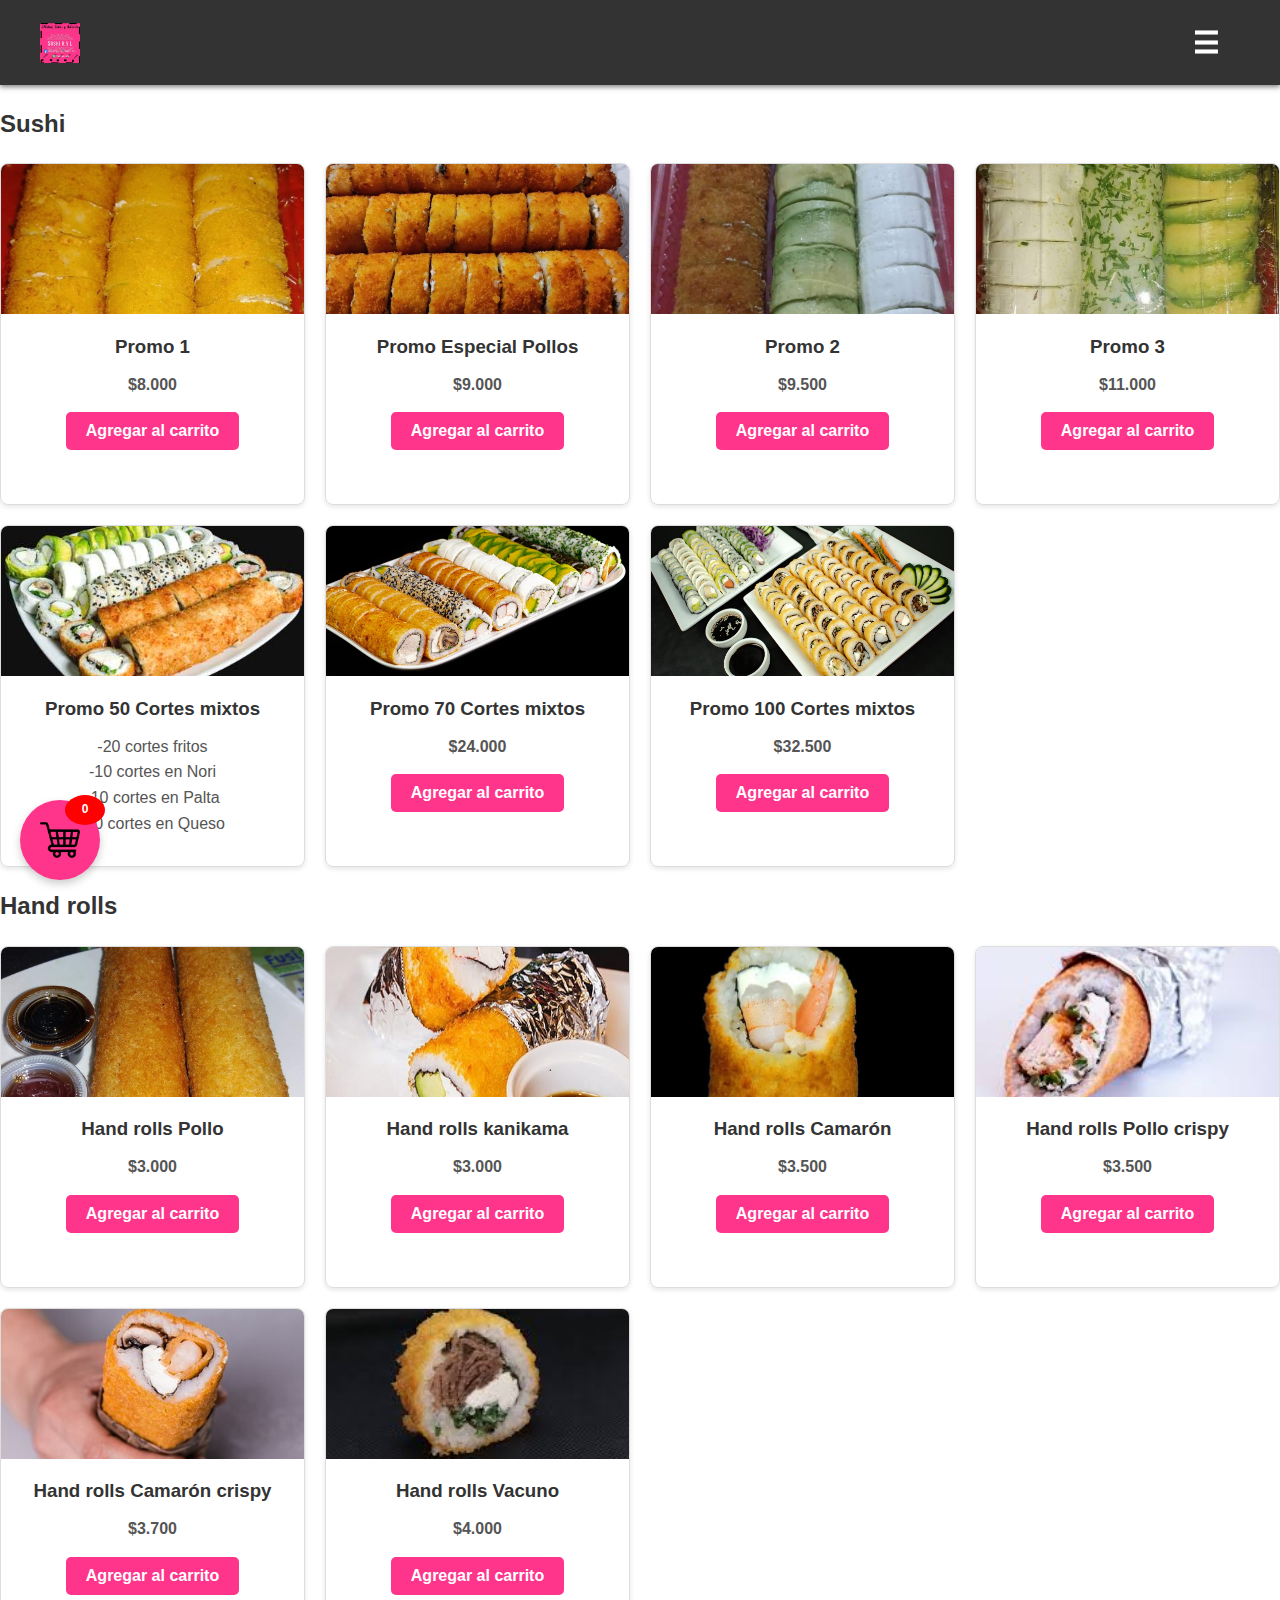
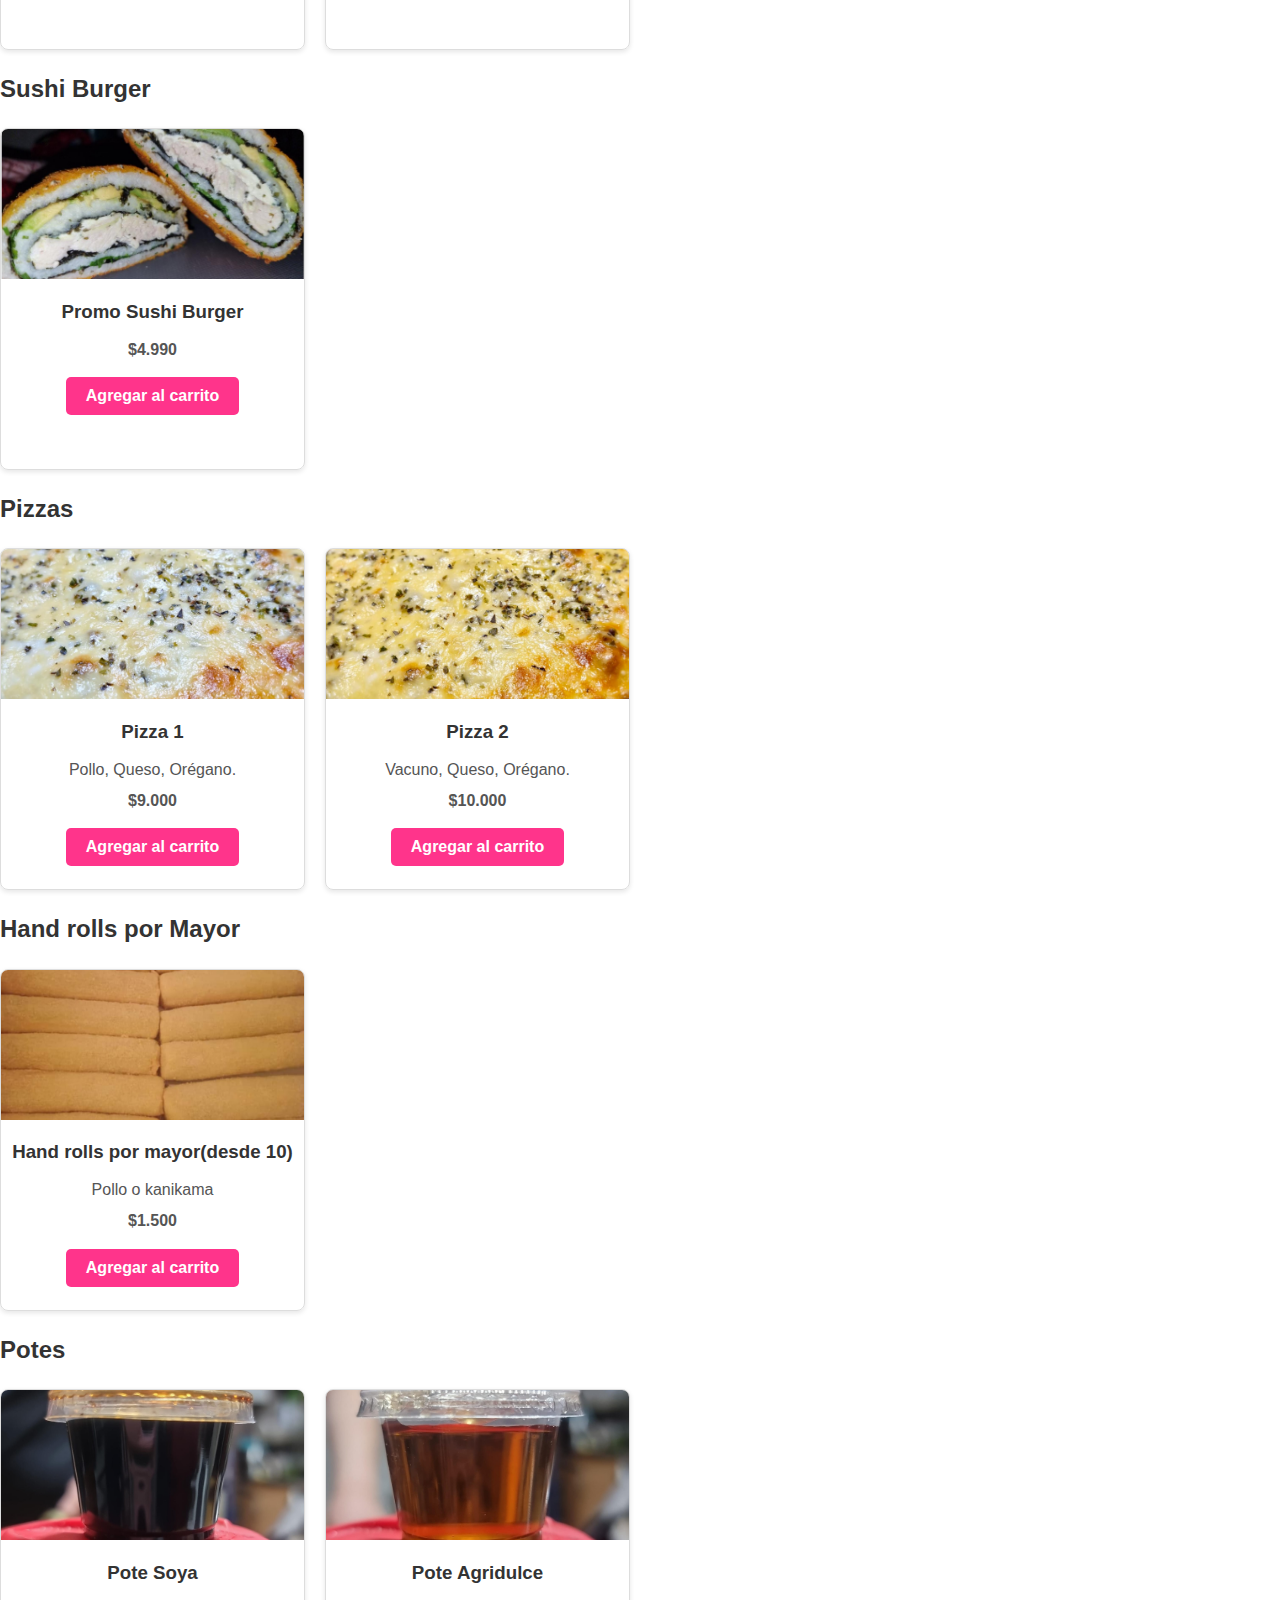
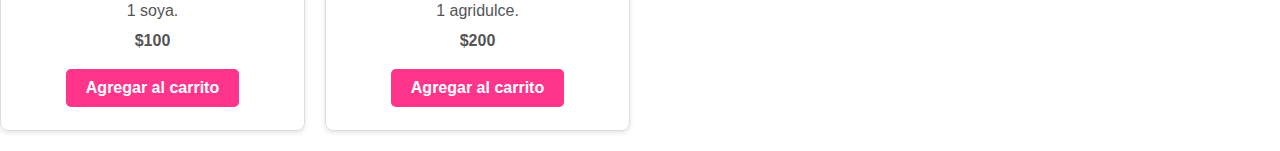
==== index.html @ 34b32b48 "Update index.html" ====
<!DOCTYPE html>
<html lang="es">
<head>
    <meta charset="UTF-8">
    <meta name="viewport" content="width=device-width, initial-scale=1.0">
    <title>Sushi R&L</title>
    <link rel="stylesheet" href="styles.css">
    <link rel="icon" type="image/jpeg" href="img/logo.jpg">
    <meta property="og:title" content="Sushi R&L">
    <meta property="og:description" content="El mejor sushi de San Carlos">
    <meta property="og:image" content="https://github.com/sushiryl/sushiryl.github.io/img/logo.jpg">
    <meta property="og:url" content="https://sushiryl.github.io/">
    <meta property="og:type" content="website">
    <style>
        /* Estilo para el botón flotante del carrito */
        #floating-btn {
            position: fixed;
            bottom: 20px;
            left: 20px;
            background-color: #ff348b;
            padding: 10px;
            border-radius: 50%;
            box-shadow: 0 4px 8px rgba(0, 0, 0, 0.2);
            transition: background-color 0.3s ease;
        }

        #floating-btn:hover {
            background-color: #ff348b;
        }

        #floating-btn img {
            width: 40px;
            height: 40px;
        }

        .cart-count {
            position: absolute;
            top: -5px;
            right: -5px;
            background-color: red;
            color: white;
            border-radius: 50%;
            width: 20px;
            height: 20px;
            display: flex;
            justify-content: center;
            align-items: center;
            font-size: 12px;
            font-weight: bold;
        }
    </style>
</head>
<body>
    <header>
        <div class="container">
            <img src="img/logo.jpg" alt="Logo Sushi R&L" class="logo">
            <button class="menu-toggle" id="menu-toggle">
                ☰
            </button>
            <nav id="nav-menu" class="hidden">
                <ul>
                     <li><a href="#handrolls">Hand rolls</a></li>
                    <li><a href="#sushiburger">Sushi Burger</a></li>
                    <li><a href="#pizza">Pizza</a></li>
                    <li><a href="#handrollsmayor">Por Mayor</a></li>
                    <li><a href="#potes">Potes</a></li>
                 </ul>
            </nav>
        </div>
    </header>
    <!-- Sushi Section -->
    <section id="sushi">
        <h2>Sushi</h2>
        <div class="promo-list">
            <div class="promo-item">
                <img src="img/promo1.jpg" alt="Promo 1" class="product-image">
                <h3>Promo 1</h3>
                 <p><strong>$8.000</strong></p>
                <button class="add-to-cart" data-name="Promo 1" data-price="8000">Agregar al carrito</button>
            </div>
            <div class="promo-item">
                <img src="img/promo111.jpg" alt="Promo pollo" class="product-image">
                <h3>Promo Especial Pollos</h3>
                 <p><strong>$9.000</strong></p>
                <button class="add-to-cart" data-name="Promo Especial Pollos" data-price="9000">Agregar al carrito</button>
            </div>
            <div class="promo-item">
                <img src="img/promo2.jpg" alt="Promo 2" class="product-image">
                <h3>Promo 2</h3>
                 <p><strong>$9.500</strong></p>
                <button class="add-to-cart" data-name="Promo 2" data-price="9500">Agregar al carrito</button>
            </div>
            <div class="promo-item">
                <img src="img/promo3.jpg" alt="Promo 3" class="product-image">
                <h3>Promo 3</h3>
                 <p><strong>$11.000</strong></p>
                <button class="add-to-cart" data-name="Promo 3" data-price="11000">Agregar al carrito</button>
            </div>
            <div class="promo-item">
                <img src="img/50.jpeg" alt="Promo 50" class="product-image">
                <h3>Promo 50 Cortes mixtos</h3>
                <p>
                        <span class="old-price">
                        -20 cortes fritos<br>
                        -10 cortes en Nori<br>
                        -10 cortes en Palta<br>
                        -10 cortes en Queso<br><br>
                        Pollo-Palta-Queso<br>
                        Pollo crispy-Palta-Queso<br>
                        kanikama-Palta-Queso<br>
                        kanikama crispy-Palta-Queso<br>
                        Camaron-Palta-Queso</span>
                    </p>
                <p><strong>$18.500</strong></p>
                <button class="add-to-cart" data-name="Promo 50 Cortes mixtos" data-price="18500">Agregar al carrito</button>
            </div>
            <div class="promo-item">
                <img src="img/70.jpeg" alt="Promo 70" class="product-image">
                <h3>Promo 70 Cortes mixtos</h3>
                 </p>
                <p><strong>$24.000</strong></p>
                <button class="add-to-cart" data-name="Promo 70 Cortes mixtos" data-price="24000">Agregar al carrito</button>
            </div>
            <div class="promo-item">
                <img src="img/100.jpeg" alt="Promo 100" class="product-image">
                <h3>Promo 100 Cortes mixtos</h3>
                 <p><strong>$32.500</strong></p>
                <button class="add-to-cart" data-name="Promo 100 Cortes mixtos" data-price="32500">Agregar al carrito</button>
            </div>
        </div>
    </section>

    <!-- Hand rolls Section -->
    <section id="handrolls">
        <h2>Hand rolls</h2>
        <div class="promo-list">
            <div class="promo-item">
                <img src="img/handroll.jpg" alt="Promo 1" class="product-image">
                <h3>Hand rolls Pollo</h3>
                 <p><strong>$3.000</strong></p>
                <button class="add-to-cart" data-name="Hand rolls Pollo" data-price="3000">Agregar al carrito</button>
            </div>
            <div class="promo-item"> 
               <img src="img/kanikama.jpeg" alt="Promo 1" class="product-image">
                <h3>Hand rolls kanikama</h3>
                 <p><strong>$3.000</strong></p>
                <button class="add-to-cart" data-name="Hand rolls kanikama" data-price="3000">Agregar al carrito</button>
            </div>
            <div class="promo-item">
                <img src="img/cama.jpeg" alt="Promo 1" class="product-image">
                <h3>Hand rolls Camarón</h3>
                 <p><strong>$3.500</strong></p>
                <button class="add-to-cart" data-name="Hand rolls Camarón" data-price="3500">Agregar al carrito</button>
            </div>
            <div class="promo-item">
                <img src="img/pollocrispy.jpg" alt="Promo 1" class="product-image">
                <h3>Hand rolls Pollo crispy</h3>
                 <p><strong>$3.500</strong></p>
                <button class="add-to-cart" data-name="Hand rolls Pollo crispy" data-price="3500">Agregar al carrito</button>
            </div>
            <div class="promo-item">
                <img src="img/camaroncrispy.jpeg" alt="Promo 1" class="product-image">
                <h3>Hand rolls Camarón crispy</h3>
                 <p><strong>$3.700</strong></p>
                <button class="add-to-cart" data-name="Hand rolls Camarón crispy" data-price="3700">Agregar al carrito</button>
            </div>
            <div class="promo-item">
                <img src="img/vacuno.jpg" alt="Promo 1" class="product-image">
                <h3>Hand rolls Vacuno</h3>
                 <p><strong>$4.000</strong></p>
                <button class="add-to-cart" data-name="Hand rolls Vacuno" data-price="4000">Agregar al carrito</button>
            </div>
        </div>
    </section>

    <!-- Sushi Burger Section -->
    <section id="sushiburger">
        <h2>Sushi Burger</h2>
        <div class="promo-list">
            <div class="promo-item">
                <img src="img/burguer.jpeg" alt="Promo 1" class="product-image">
                <h3>Promo Sushi Burger</h3>
                 <p><strong>$4.990</strong></p>
                <button class="add-to-cart" data-name="Promo Sushi Burger" data-price="4990">Agregar al carrito</button>
            </div>
        </div>
    </section>

    <!-- Pizza Section -->
    <section id="pizza">
        <h2>Pizzas</h2>
        <div class="promo-list">
            <div class="promo-item">
                <img src="img/pizza1.jpg" alt="Promo 1" class="product-image">
                <h3>Pizza 1</h3>
                <p>Pollo, Queso, Orégano.</p>
                <p><strong>$9.000</strong></p>
                <button class="add-to-cart" data-name="Pizza 1" data-price="9000">Agregar al carrito</button>
            </div>
            <div class="promo-item">
                <img src="img/pizza2.jpg" alt="Promo 1" class="product-image">
                <h3>Pizza 2</h3>
                <p>Vacuno, Queso, Orégano.</p>
                <p><strong>$10.000</strong></p>
                <button class="add-to-cart" data-name="Pizza 2" data-price="10000">Agregar al carrito</button>
            </div>
        </div>
    </section>

    <!-- Hand rolls por Mayor Section -->
    <section id="handrollsmayor">
        <h2>Hand rolls por Mayor</h2>
        
        <div class="promo-list">
            <div class="promo-item">
                <img src="img/pormayor.jpg " alt="Promo 1" class="product-image">
                <h3>Hand rolls por mayor(desde 10)</h3>
                <p>Pollo o kanikama</p>
                <p><strong>$1.500</strong></p>
                <button class="add-to-cart" data-name="Hand rolls por mayor" data-price="1500">Agregar al carrito</button>
            </div>
        </div>
    </section>

    <!-- Potes Section -->
    <section id="potes">
        <h2>Potes</h2>
        <div class="promo-list">
            <div class="promo-item">
                <img src="img/soya.jpeg" alt="Promo 1" class="product-image">
                <h3>Pote Soya</h3>
                <p>1 soya.</p>
                <p><strong>$100</strong></p>
                <button class="add-to-cart" data-name="Pote Soya" data-price="100">Agregar al carrito</button>
            </div>
            <div class="promo-item">
                <img src="img/agri.jpeg" alt="Promo 1" class="product-image">
                <h3>Pote Agridulce</h3>
                <p>1 agridulce.</p>
                <p><strong>$200</strong></p>
                <button class="add-to-cart" data-name="Pote Agridulce" data-price="200">Agregar al carrito</button>
            </div>
        </div>
    </section>
<!-- Botón flotante -->
<a href="carrito.html" id="floating-btn">
    <img src="img/carro.png" alt="Carrito">
    <span id="cart-count" class="cart-count">0</span> <!-- Aquí se mostrará la cantidad de productos -->
</a>

</body>
<script>
    // Escucha el clic del botón para abrir/cerrar el menú
    document.getElementById('menu-toggle').addEventListener('click', function() {
        const navMenu = document.getElementById('nav-menu');
        navMenu.classList.toggle('hidden'); // Alterna la visibilidad del menú
    });
</script>
<script>
    // Aquí va el código JavaScript
    document.querySelectorAll('.add-to-cart').forEach(button => {
        button.addEventListener('click', () => {
            const name = button.dataset.name; // Nombre del producto
            const price = parseInt(button.dataset.price, 10); // Precio del producto
    
            if (!name || isNaN(price)) {
                console.error('Error: el producto no tiene nombre o precio válido.');
                return;
            }
    
            let cart = JSON.parse(localStorage.getItem('cart')) || [];
    
            const existingItem = cart.find(item => item.name === name);
    
            if (existingItem) {
                existingItem.quantity += 1;
            } else {
                cart.push({ name, price, quantity: 1 });
            }
    
            localStorage.setItem('cart', JSON.stringify(cart));
    
            updateCartCount();
        });
    });
    
    // Función para actualizar el contador del carrito
    function updateCartCount() {
        const cart = JSON.parse(localStorage.getItem('cart')) || [];
        const totalItems = cart.reduce((sum, item) => sum + item.quantity, 0);
        document.getElementById('cart-count').textContent = totalItems;
    }
    
    // Inicializar el contador al cargar la página
    updateCartCount();
    </script>
    
</html>
---- styles.css ----
/* General Styles */
body {
    margin: 0;
    font-family: Arial, sans-serif;
    line-height: 1.6;
    color: #333;
}

.container {
    max-width: 1200px;
    margin: 0 auto;
    padding: 0 20px;
}

header {
    background: #333;
    color: #fff;
    padding: 5px 0;  /* Mantener la altura del header */
    position: sticky;
    top: 0;
    z-index: 1000;
    box-shadow: 0 2px 5px rgba(0, 0, 0, 0.5);
}

header .container {
    display: flex;
    align-items: center;
    justify-content: space-between;
}

header .logo {
    height: 40px; /* Tamaño ajustado del logo */
    width: auto;
}

/* Estilo para ocultar el menú en pantallas pequeñas */
#nav-menu.hidden {
    display: none;
}

/* Estilos para el botón de menú */
.menu-toggle {
    font-size: 30px;
    background: none;
    border: none;
    color: #fff;
    cursor: pointer;
    display: block;
}

/* Estilo para el menú en pantallas pequeñas */
@media (max-width: 768px) {
    header .container {
        flex-direction: row; /* Cambio de columna a fila */
        text-align: left; /* Alinea los elementos a la izquierda */
    }

    header nav ul {
        display: flex; /* Mostrar los elementos de forma horizontal */
        flex-direction: row; /* Aseguramos que los elementos estén en línea */
        margin: 0;
        padding: 0;
        justify-content: flex-start; /* Alinea los elementos a la izquierda */
    }

    header nav ul li {
        margin: 0 10px; /* Agrega espacio entre los elementos */
    }

    #nav-menu {
        position: absolute;
        top: 60px;
        left: 0;
        background-color: #333;
        width: 100%;
        padding: 10px 0;
        display: none; /* Asegura que esté oculto inicialmente */
    }

    #nav-menu ul {
        list-style-type: none;
        padding: 0;
        text-align: left; /* Alinea los elementos a la izquierda */
    }

    #nav-menu li {
        margin: 10px 0;
    }

    .menu-toggle {
        display: block;
    }

    /* Mostrar el menú cuando se activa el botón */
    #nav-menu.hidden {
        display: block;
    }

    /* Mejorar la apariencia de los botones en el menú desplegable */
    #nav-menu li a {
        display: block;
        padding: 10px 20px;  /* Más espacio en los botones */
        color: #fff;
        text-decoration: none;
        font-weight: bold;
        transition: background 0.3s, color 0.3s;
        border-radius: 5px;
    }

    #nav-menu li a:hover {
        background: #ff348b;
        color: #333;
    }

    /* Opciones del menú horizontal */
    #nav-menu ul {
        display: flex;
        justify-content: flex-start; /* Mantiene los elementos en fila */
        gap: 10px;
    }

    #nav-menu li {
        margin: 0;  /* Eliminar margen para una disposición en línea */
    }

    /* Mostrar dos productos en una fila en pantallas pequeñas */
    .promo-list {
        display: grid;
        grid-template-columns: repeat(2, 1fr); /* Dos columnas */
        gap: 20px;
        margin: 20px 0;
    }
}


/* Sección de productos */
.promo-list {
    display: grid;
    grid-template-columns: repeat(auto-fit, minmax(250px, 1fr)); /* Ajusta automáticamente el número de columnas */
    gap: 20px;
    margin: 20px 0;
    grid-template-columns: repeat(4, 1fr); /* 4 columnas en pantallas grandes */
}

.promo-item {
    border: 1px solid #ddd;
    border-radius: 8px;
    overflow: hidden;
    text-align: center;
    box-shadow: 0 2px 5px rgba(0, 0, 0, 0.1);
    transition: transform 0.3s;
    height: 340px;  /* Aumentada para permitir más espacio y mostrar el precio */
}

.promo-item:hover {
    transform: scale(1.05);
}

/* Asegurar que las imágenes de los productos tengan el mismo tamaño */
.promo-item img {
    width: 100%;
    height: 150px; /* Establecer una altura fija para todas las imágenes */
    object-fit: cover; /* Asegura que la imagen no se deforme */
}

.promo-item h3 {
    margin: 10px 0;
    color: #333;
}

.promo-item p {
    margin: 5px 0;
    color: #555;
}

.promo-item .price {
    margin-top: 10px;
    font-size: 18px;
    font-weight: bold;
    color: #333;
}

/* Buttons */
button {
    display: inline-block;
    padding: 10px 20px;
    margin: 10px 0;
    border: none;
    border-radius: 5px;
    cursor: pointer;
    font-size: 16px;
    font-weight: bold;
    transition: background 0.3s, transform 0.2s;
}

button:hover {
    transform: translateY(-2px);
}
.cart-count {
    position: absolute;
    top: -10px;
    right: -10px;
    background-color: red;
    color: white;
    border-radius: 50%;
    padding: 5px 10px;
    font-size: 14px;
}
.add-to-cart {
    background: #ff348b;
    color: #fff;
}

.add-to-cart:hover {
    background: #ff348b;
}

button.delete {
    background: red;
    color: #fff;
}

button.delete:hover {
    background: darkred;
}
/* Estilos para el botón de eliminar */
.delete-btn.remove {
    background-color: #ff4d4d; /* Color rojo para indicar eliminación */
    color: #fff; /* Texto blanco */
    border: none;
    padding: 10px 20px;
    font-size: 16px;
    cursor: pointer;
    border-radius: 5px;
    transition: background-color 0.3s;
}

.delete-btn.remove:hover {
    background-color: #ff1a1a; /* Un tono de rojo más oscuro al pasar el ratón */
}

/* Floating Button (Carrito) */
#floating-btn {
    position: fixed;
    bottom: 20px;
    right: 20px;
    background: #ff348b;
    border-radius: 50%;
    width: 60px;
    height: 60px;
    display: flex;
    align-items: center;
    justify-content: center;
    box-shadow: 0 2px 10px rgba(0, 0, 0, 0.3);
    transition: transform 0.3s;
}

#floating-btn:hover {
    transform: scale(1.1);
}

#floating-btn img {
    width: 40px;
    height: 40px;
}

/* Footer (opcional, si deseas agregarlo) */
footer {
    background: #333;
    color: #fff;
    text-align: center;
    padding: 10px 0;
    margin-top: 20px;
}

footer p {
    margin: 0;
}

/* Responsive Design */
@media (max-width: 768px) {
    /* Productos en dos columnas */
    .promo-list {
        grid-template-columns: repeat(2, 1fr);
    }

    /* Ajustes al diseño en móviles */
    header nav ul {
        display: flex;
        justify-content: flex-start; /* Alinea los elementos a la izquierda */
    }

    header nav ul li {
        margin: 0 10px; /* Añadir margen entre elementos */
    }

    .menu-toggle {
        display: block;
    }
}
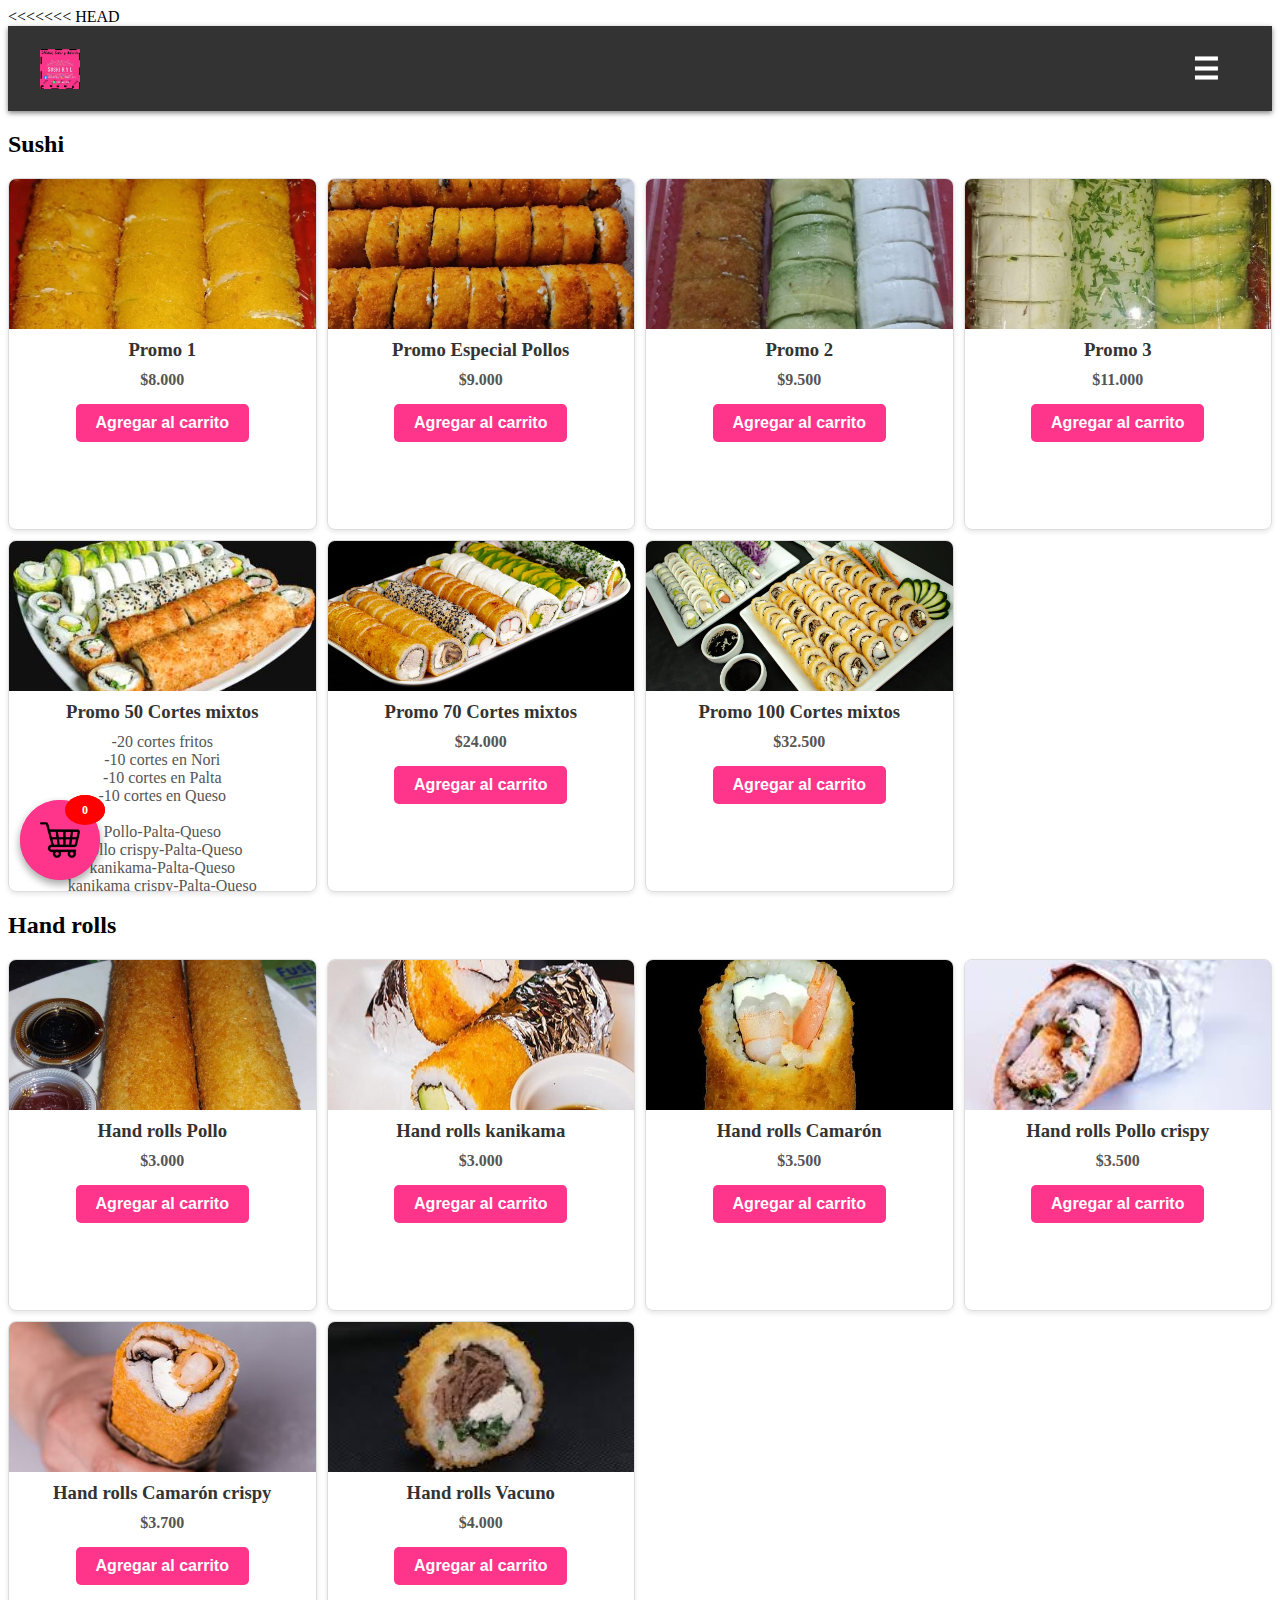
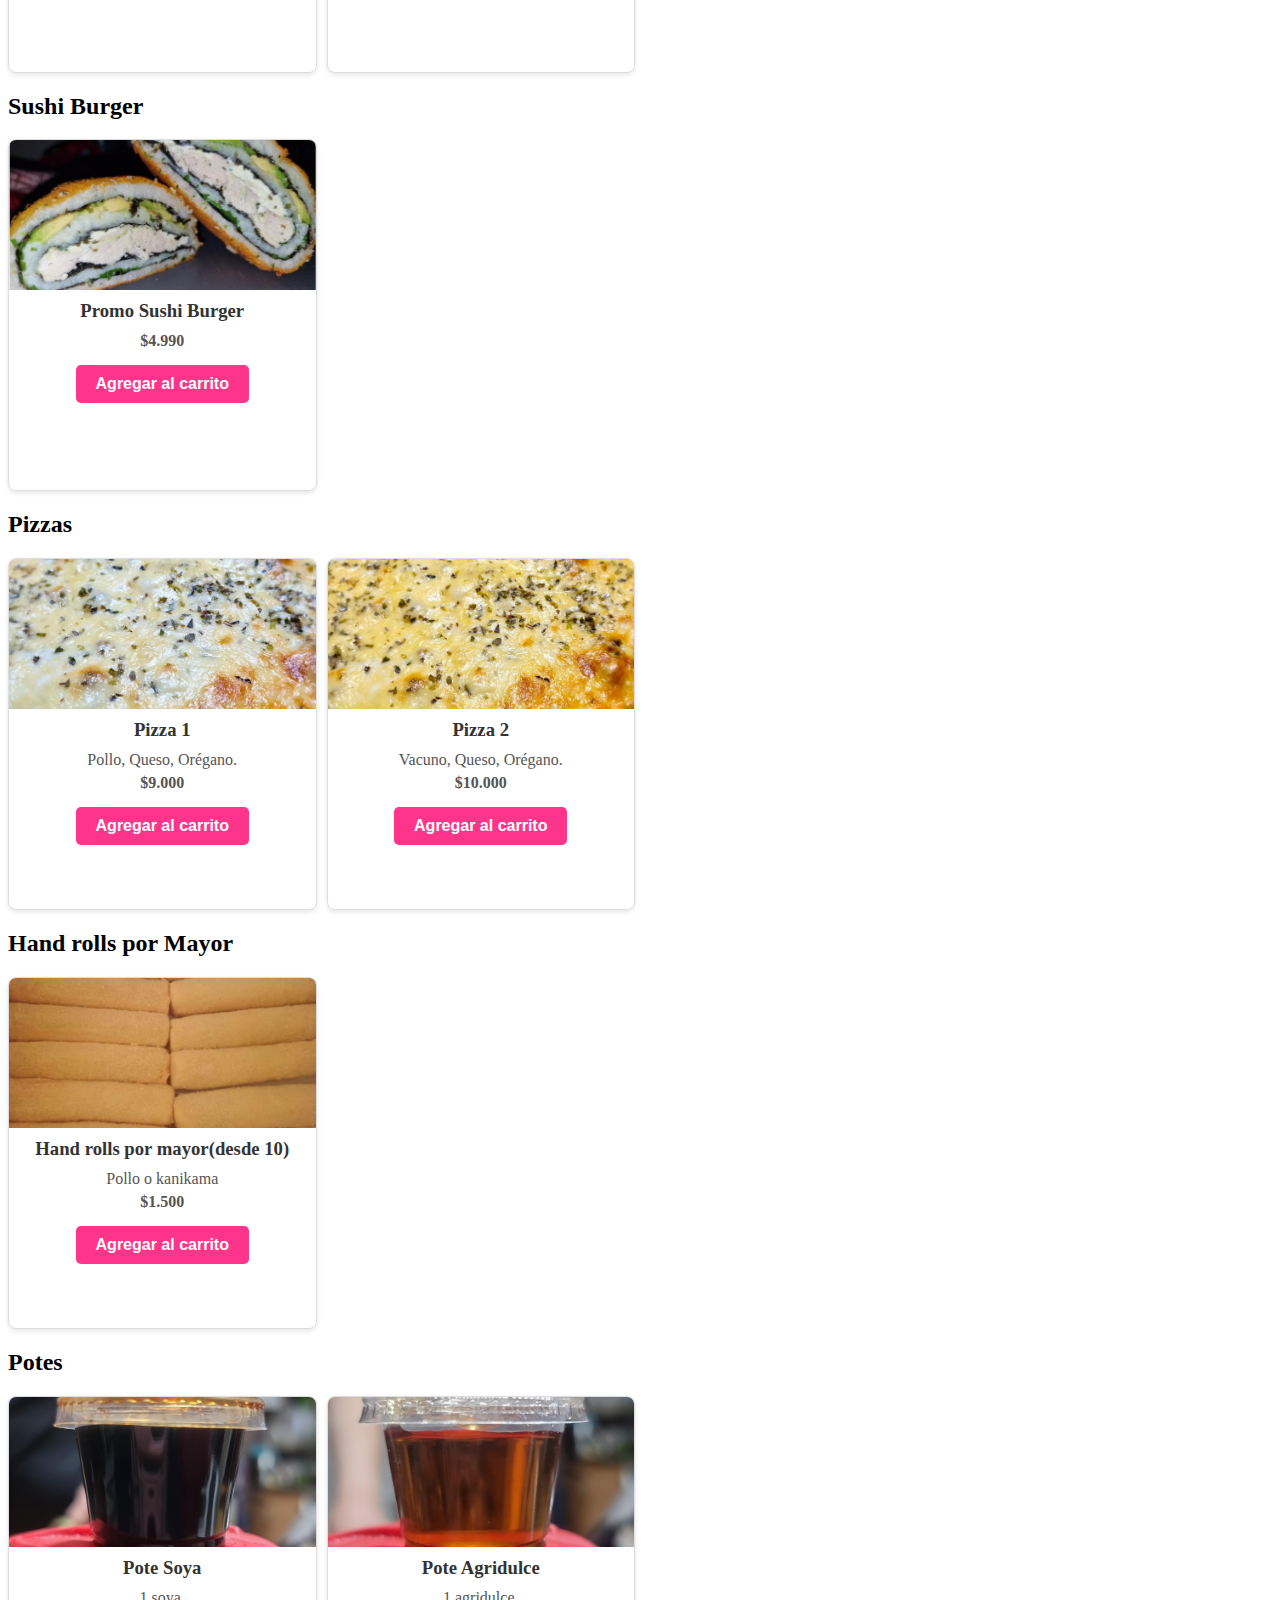
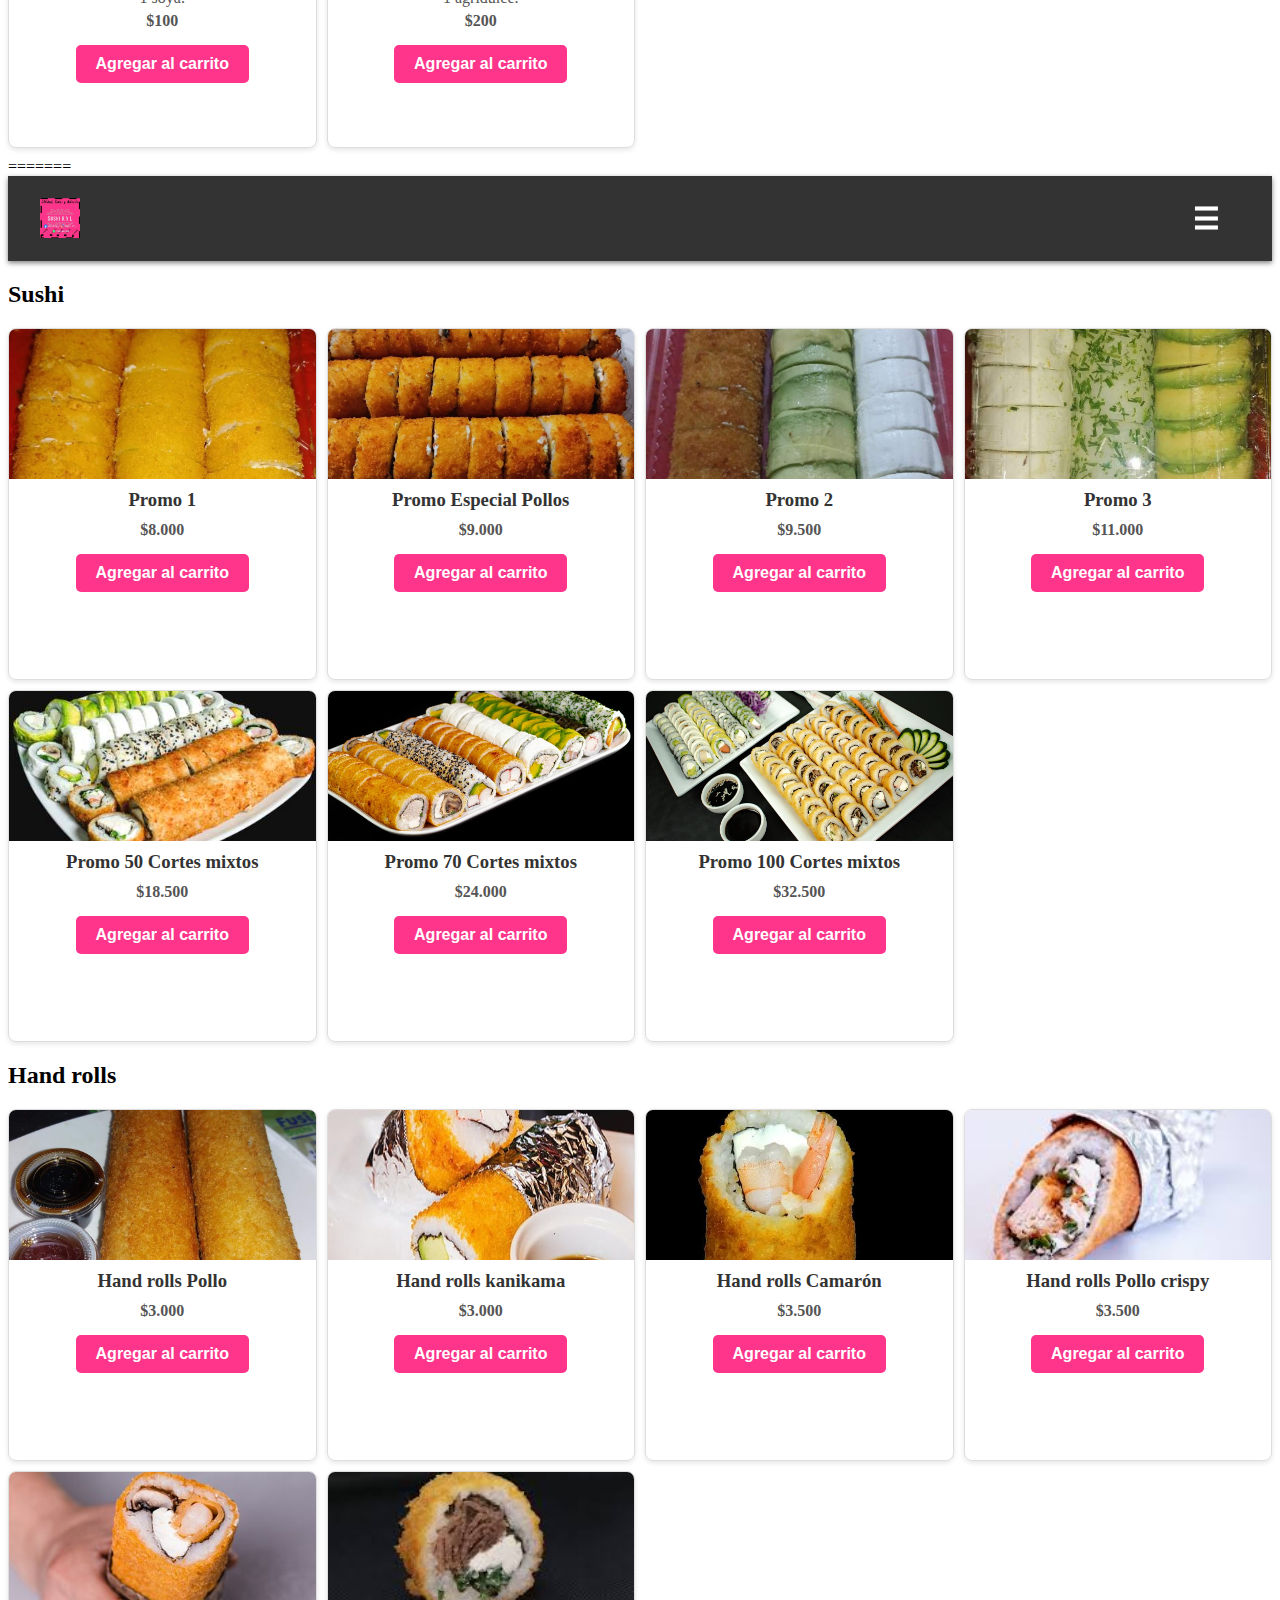
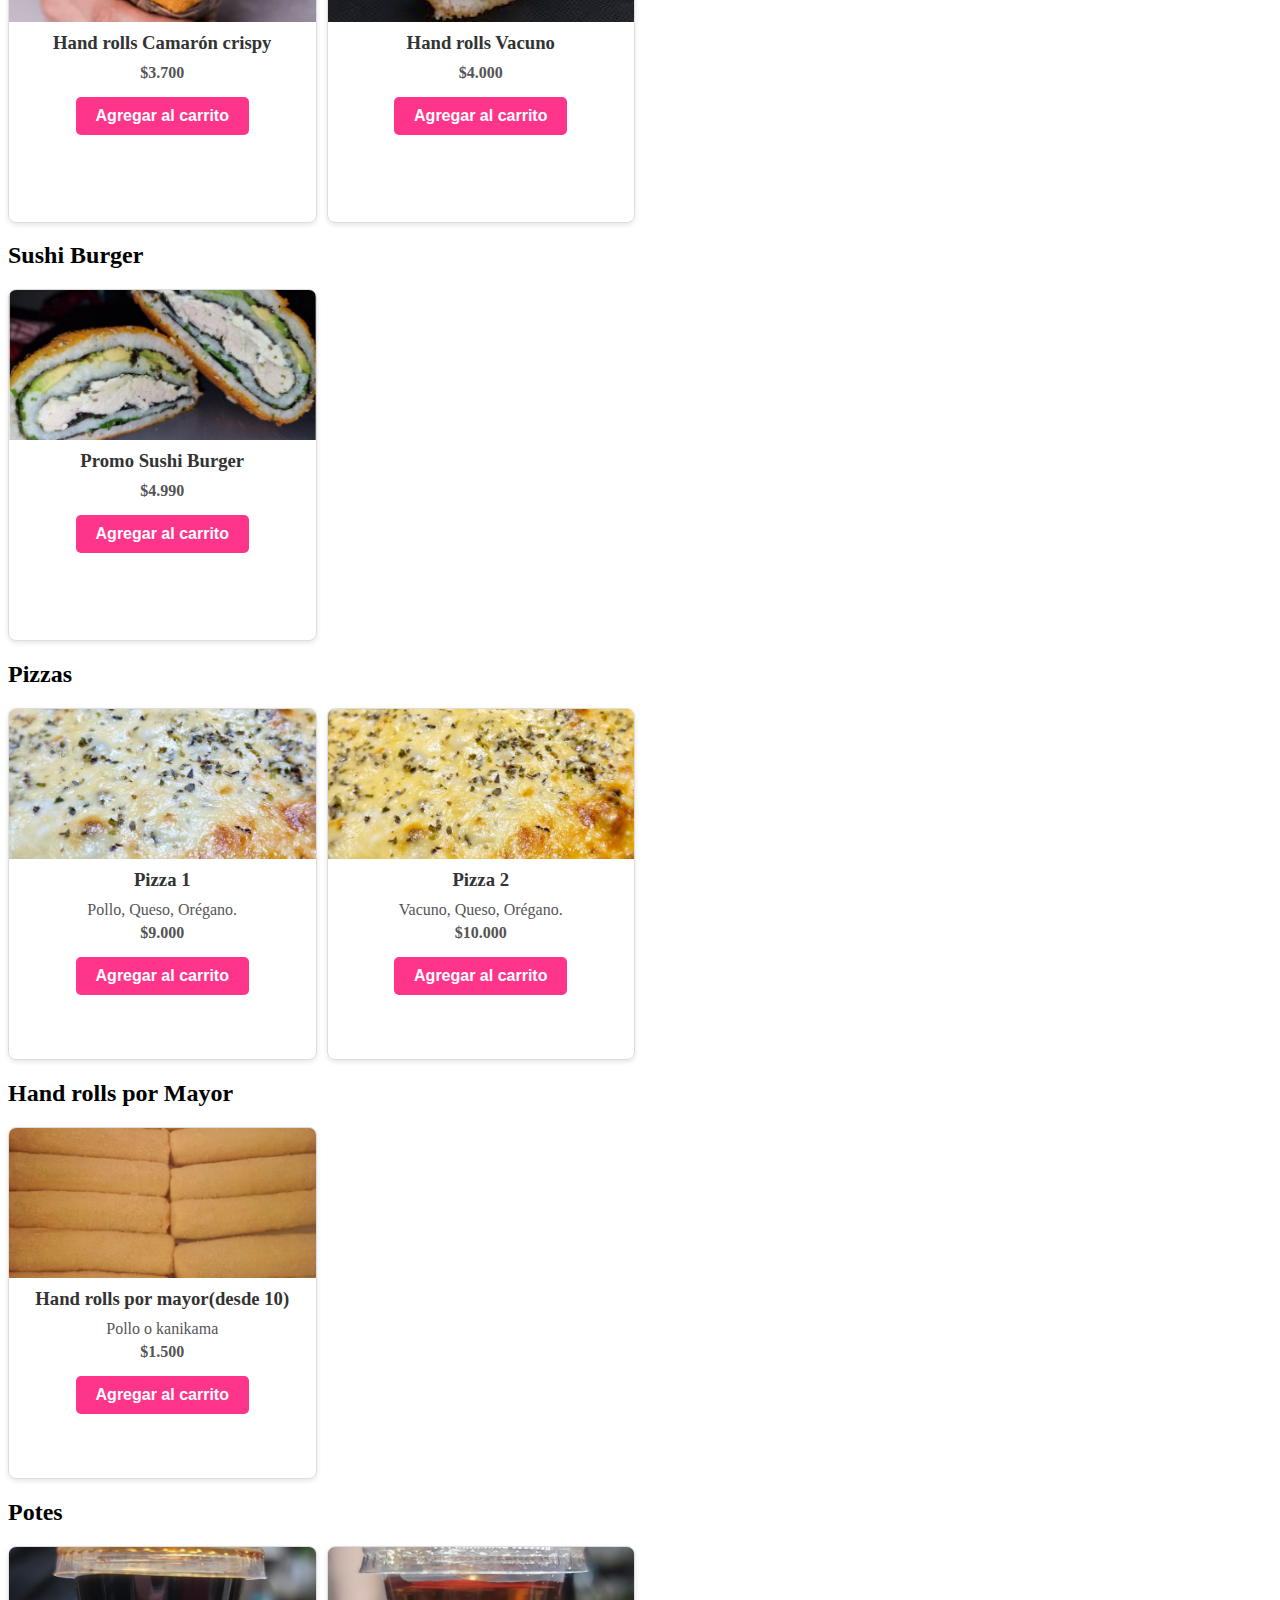
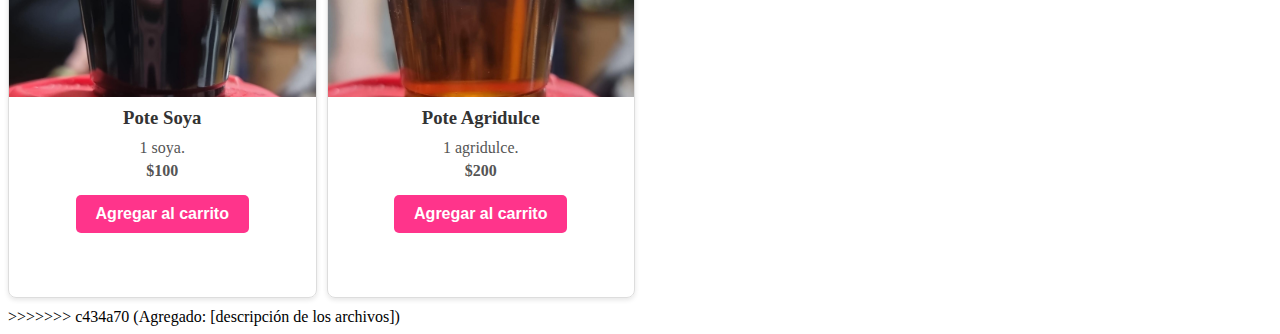
==== commit 931b0ff8: "Agregado: carrito" ====
--- a/index.html
+++ b/index.html
@@ -1,3 +1,4 @@
+<<<<<<< HEAD
 <!DOCTYPE html>
 <html lang="es">
 <head>
@@ -48,6 +49,47 @@
             font-size: 12px;
             font-weight: bold;
         }
+        .promo-ite {
+    display: flex;
+    flex-direction: column; /* Asegura que los elementos se coloquen en columnas */
+    align-items: center; /* Centra horizontalmente el contenido */
+    text-align: center; /* Centra el texto */
+    padding: 10px;
+    width: auto; /* Ajusta el ancho automáticamente */
+    max-width: 100%; /* Limita el ancho al contenedor */
+    box-sizing: border-box; /* Incluye padding y border en el tamaño total */
+    word-wrap: break-word; /* Permite que el texto se divida en palabras largas */
+}
+
+.promo-ite .product-image {
+    max-width: 100%; /* Asegura que la imagen no se desborde del contenedor */
+    height: auto; /* Mantiene las proporciones de la imagen */
+    margin-bottom: 10px; /* Espaciado entre la imagen y el contenido */
+}
+
+.promo-ite p {
+    margin: 10px 0; /* Espaciado uniforme para los párrafos */
+    line-height: 1.5; /* Mejora la legibilidad del texto */
+}
+
+.promo-ite .old-price {
+    font-size: 14px; /* Ajusta el tamaño del texto dentro del contenido antiguo */
+    color: gray; /* Cambia el color para diferenciarlo */
+}
+
+.promo-ite .add-to-cart {
+    background-color: #ff348b; /* Color del botón */
+    color: white; /* Texto del botón */
+    padding: 10px 15px; /* Tamaño del botón */
+    border: none; /* Sin borde */
+    border-radius: 5px; /* Bordes redondeados */
+    cursor: pointer; /* Cambia el cursor al pasar sobre el botón */
+}
+
+.promo-ite .add-to-cart:hover {
+    background-color: #e02a76; /* Color al pasar sobre el botón */
+}
+
     </style>
 </head>
 <body>
@@ -296,3 +338,332 @@
     </script>
     
 </html>
+=======
+<!DOCTYPE html>
+<html lang="es">
+<head>
+    <meta charset="UTF-8">
+    <meta name="viewport" content="width=device-width, initial-scale=1.0">
+    <title>Sushi R&L</title>
+    <link rel="stylesheet" href="styles.css">
+    <link rel="icon" type="image/jpeg" href="img/logo.jpg">
+    <meta property="og:title" content="Sushi R&L">
+    <meta property="og:description" content="El mejor sushi de San Carlos">
+    <meta property="og:image" content="https://github.com/sushiryl/sushiryl.github.io/img/logo.jpg">
+    <meta property="og:url" content="https://sushiryl.github.io/">
+    <meta property="og:type" content="website">
+    <style>
+        /* Estilo para el botón flotante del carrito */
+        #floating-btn {
+            position: fixed;
+            bottom: 20px;
+            left: 20px;
+            background-color: #ff348b;
+            padding: 10px;
+            border-radius: 50%;
+            box-shadow: 0 4px 8px rgba(0, 0, 0, 0.2);
+            transition: background-color 0.3s ease;
+        }
+
+        #floating-btn:hover {
+            background-color: #ff348b;
+        }
+
+        #floating-btn img {
+            width: 40px;
+            height: 40px;
+        }
+
+        .cart-count {
+            position: absolute;
+            top: -5px;
+            right: -5px;
+            background-color: red;
+            color: white;
+            border-radius: 50%;
+            width: 20px;
+            height: 20px;
+            display: flex;
+            justify-content: center;
+            align-items: center;
+            font-size: 12px;
+            font-weight: bold;
+        }
+        .promo-ite {
+    display: flex;
+    flex-direction: column; /* Asegura que los elementos se coloquen en columnas */
+    align-items: center; /* Centra horizontalmente el contenido */
+    text-align: center; /* Centra el texto */
+    padding: 10px;
+    width: auto; /* Ajusta el ancho automáticamente */
+    max-width: 100%; /* Limita el ancho al contenedor */
+    box-sizing: border-box; /* Incluye padding y border en el tamaño total */
+    word-wrap: break-word; /* Permite que el texto se divida en palabras largas */
+}
+
+.promo-ite .product-image {
+    max-width: 100%; /* Asegura que la imagen no se desborde del contenedor */
+    height: auto; /* Mantiene las proporciones de la imagen */
+    margin-bottom: 10px; /* Espaciado entre la imagen y el contenido */
+}
+
+.promo-ite p {
+    margin: 10px 0; /* Espaciado uniforme para los párrafos */
+    line-height: 1.5; /* Mejora la legibilidad del texto */
+}
+
+.promo-ite .old-price {
+    font-size: 14px; /* Ajusta el tamaño del texto dentro del contenido antiguo */
+    color: gray; /* Cambia el color para diferenciarlo */
+}
+
+.promo-ite .add-to-cart {
+    background-color: #ff348b; /* Color del botón */
+    color: white; /* Texto del botón */
+    padding: 10px 15px; /* Tamaño del botón */
+    border: none; /* Sin borde */
+    border-radius: 5px; /* Bordes redondeados */
+    cursor: pointer; /* Cambia el cursor al pasar sobre el botón */
+}
+
+.promo-ite .add-to-cart:hover {
+    background-color: #e02a76; /* Color al pasar sobre el botón */
+}
+
+    </style>
+</head>
+<body>
+    <header>
+        <div class="container">
+            <img src="img/logo.jpg" alt="Logo Sushi R&L" class="logo">
+            <button class="menu-toggle" id="menu-toggle">
+                ☰
+            </button>
+            <nav id="nav-menu" class="hidden">
+                <ul>
+                     <li><a href="#handrolls">Hand rolls</a></li>
+                    <li><a href="#sushiburger">Sushi Burger</a></li>
+                    <li><a href="#pizza">Pizza</a></li>
+                    <li><a href="#handrollsmayor">Por Mayor</a></li>
+                 </ul>
+            </nav>
+        </div>
+    </header>
+    <section id="sushi">
+        <h2>Sushi</h2>
+        <div class="promo-list">
+            <div class="promo-item" id="promo-basic-1" onclick="redirectToDetail(this.id, event)">
+                <img src="img/promo1.jpg" alt="Promo 1" class="product-image">
+                <h3>Promo 1</h3>
+                <p><strong>$8.000</strong></p>
+                <button class="add-to-cart" data-name="Promo 1" data-price="8000">Agregar al carrito</button>
+            </div>
+            <div class="promo-item" id="promo-pollo-special" onclick="redirectToDetail(this.id, event)">
+                <img src="img/promo111.jpg" alt="Promo pollo" class="product-image">
+                <h3>Promo Especial Pollos</h3>
+                <p><strong>$9.000</strong></p>
+                <button class="add-to-cart" data-name="Promo Especial Pollos" data-price="9000">Agregar al carrito</button>
+            </div>
+            <div class="promo-item" id="promo-basic-2" onclick="redirectToDetail(this.id, event)">
+                <img src="img/promo2.jpg" alt="Promo 2" class="product-image">
+                <h3>Promo 2</h3>
+                <p><strong>$9.500</strong></p>
+                <button class="add-to-cart" data-name="Promo 2" data-price="9500">Agregar al carrito</button>
+            </div>
+            <div class="promo-item" id="promo-basic-3" onclick="redirectToDetail(this.id, event)">
+                <img src="img/promo3.jpg" alt="Promo 3" class="product-image">
+                <h3>Promo 3</h3>
+                <p><strong>$11.000</strong></p>
+                <button class="add-to-cart" data-name="Promo 3" data-price="11000">Agregar al carrito</button>
+            </div>
+            <div class="promo-item" id="promo-50-mix" onclick="redirectToDetail(this.id, event)">
+                <img src="img/50.jpeg" alt="Promo 50" class="product-image">
+                <h3>Promo 50 Cortes mixtos</h3>
+                
+                <p><strong>$18.500</strong></p>
+                <button class="add-to-cart" data-name="Promo 50 Cortes mixtos" data-price="18500">Agregar al carrito</button>
+            </div>
+            <div class="promo-item" id="promo-70-mix" onclick="redirectToDetail(this.id, event)">
+                <img src="img/70.jpeg" alt="Promo 70" class="product-image">
+                <h3>Promo 70 Cortes mixtos</h3>
+                <p><strong>$24.000</strong></p>
+                <button class="add-to-cart" data-name="Promo 70 Cortes mixtos" data-price="24000">Agregar al carrito</button>
+            </div>
+            <div class="promo-item" id="promo-100-mix" onclick="redirectToDetail(this.id, event)">
+                <img src="img/100.jpeg" alt="Promo 100" class="product-image">
+                <h3>Promo 100 Cortes mixtos</h3>
+                <p><strong>$32.500</strong></p>
+                <button class="add-to-cart" data-name="Promo 100 Cortes mixtos" data-price="32500">Agregar al carrito</button>
+            </div>
+        </div>
+    </section>
+
+    <section id="handrolls">
+        <h2>Hand rolls</h2>
+        <div class="promo-list">
+            <div class="promo-item" id="handroll-pollo" onclick="redirectToDetail(this.id, event)">
+                <img src="img/handroll.jpg" alt="Hand roll Pollo" class="product-image">
+                <h3>Hand rolls Pollo</h3>
+                <p><strong>$3.000</strong></p>
+                <button class="add-to-cart" data-name="Hand rolls Pollo" data-price="3000">Agregar al carrito</button>
+            </div>
+            <div class="promo-item" id="handroll-kanikama" onclick="redirectToDetail(this.id, event)">
+                <img src="img/kanikama.jpeg" alt="Hand roll Kanikama" class="product-image">
+                <h3>Hand rolls kanikama</h3>
+                <p><strong>$3.000</strong></p>
+                <button class="add-to-cart" data-name="Hand rolls kanikama" data-price="3000">Agregar al carrito</button>
+            </div>
+            <div class="promo-item" id="handroll-camaron" onclick="redirectToDetail(this.id, event)">
+                <img src="img/cama.jpeg" alt="Hand roll Camarón" class="product-image">
+                <h3>Hand rolls Camarón</h3>
+                <p><strong>$3.500</strong></p>
+                <button class="add-to-cart" data-name="Hand rolls Camarón" data-price="3500">Agregar al carrito</button>
+            </div>
+            <div class="promo-item" id="handroll-pollo-crispy" onclick="redirectToDetail(this.id, event)">
+                <img src="img/pollocrispy.jpg" alt="Hand roll Pollo Crispy" class="product-image">
+                <h3>Hand rolls Pollo crispy</h3>
+                <p><strong>$3.500</strong></p>
+                <button class="add-to-cart" data-name="Hand rolls Pollo crispy" data-price="3500">Agregar al carrito</button>
+            </div>
+            <div class="promo-item" id="handroll-camaron-crispy" onclick="redirectToDetail(this.id, event)">
+                <img src="img/camaroncrispy.jpeg" alt="Hand roll Camarón Crispy" class="product-image">
+                <h3>Hand rolls Camarón crispy</h3>
+                <p><strong>$3.700</strong></p>
+                <button class="add-to-cart" data-name="Hand rolls Camarón crispy" data-price="3700">Agregar al carrito</button>
+            </div>
+            <div class="promo-item" id="handroll-vacuno" onclick="redirectToDetail(this.id, event)">
+                <img src="img/vacuno.jpg" alt="Hand roll Vacuno" class="product-image">
+                <h3>Hand rolls Vacuno</h3>
+                <p><strong>$4.000</strong></p>
+                <button class="add-to-cart" data-name="Hand rolls Vacuno" data-price="4000">Agregar al carrito</button>
+            </div>
+        </div>
+    </section>
+
+    <section id="sushiburger">
+        <h2>Sushi Burger</h2>
+        <div class="promo-list">
+            <div class="promo-item" id="sushi-burger" onclick="redirectToDetail(this.id, event)">
+                <img src="img/burguer.jpeg" alt="Sushi Burger" class="product-image">
+                <h3>Promo Sushi Burger</h3>
+                <p><strong>$4.990</strong></p>
+                <button class="add-to-cart" data-name="Promo Sushi Burger" data-price="4990">Agregar al carrito</button>
+            </div>
+        </div>
+    </section>
+
+    <section id="pizza">
+        <h2>Pizzas</h2>
+        <div class="promo-list">
+            <div class="promo-item" id="pizza-pollo" onclick="redirectToDetail(this.id, event)">
+                <img src="img/pizza1.jpg" alt="Pizza Pollo" class="product-image">
+                <h3>Pizza 1</h3>
+                <p>Pollo, Queso, Orégano.</p>
+                <p><strong>$9.000</strong></p>
+                <button class="add-to-cart" data-name="Pizza 1" data-price="9000">Agregar al carrito</button>
+            </div>
+            <div class="promo-item" id="pizza-vacuno" onclick="redirectToDetail(this.id, event)">
+                <img src="img/pizza2.jpg" alt="Pizza Vacuno" class="product-image">
+                <h3>Pizza 2</h3>
+                <p>Vacuno, Queso, Orégano.</p>
+                <p><strong>$10.000</strong></p>
+                <button class="add-to-cart" data-name="Pizza 2" data-price="10000">Agregar al carrito</button>
+            </div>
+        </div>
+    </section>
+
+    <section id="handrollsmayor">
+        <h2>Hand rolls por Mayor</h2>
+        <div class="promo-list">
+            <div class="promo-item" id="handroll-wholesale" onclick="redirectToDetail(this.id, event)">
+                <img src="img/pormayor.jpg" alt="Hand rolls por Mayor" class="product-image">
+                <h3>Hand rolls por mayor(desde 10)</h3>
+                <p>Pollo o kanikama</p>
+                <p><strong>$1.500</strong></p>
+                <button class="add-to-cart" data-name="Hand rolls por mayor" data-price="1500">Agregar al carrito</button>
+            </div>
+        </div>
+    </section>
+
+    <section id="potes">
+        <h2>Potes</h2>
+        <div class="promo-list">
+            <div class="promo-item" id="pote-soya" onclick="redirectToDetail(this.id, event)">
+                <img src="img/soya.jpeg" alt="Pote Soya" class="product-image">
+                <h3>Pote Soya</h3>
+                <p>1 soya.</p>
+                <p><strong>$100</strong></p>
+                <button class="add-to-cart" data-name="Pote Soya" data-price="100">Agregar al carrito</button>
+            </div>
+            <div class="promo-item" id="pote-agridulce" onclick="redirectToDetail(this.id, event)">
+                <img src="img/agri.jpeg" alt="Pote Agridulce" class="product-image">
+                <h3>Pote Agridulce</h3>
+                <p>1 agridulce.</p>
+                <p><strong>$200</strong></p>
+                <button class="add-to-cart" data-name="Pote Agridulce" data-price="200">Agregar al carrito</button>
+            </div>
+        </div>
+    </section>
+
+    <!-- Floating cart button -->
+    <a href="carrito.html" id="floating-btn">
+        <img src="img/carro.png" alt="Carrito">
+        <span id="cart-count" class="cart-count">0</span>
+    </a>
+
+    <!-- All previous scripts remain exactly the same -->
+    <script>
+        // Menu toggle script
+        document.getElementById('menu-toggle').addEventListener('click', function() {
+            const navMenu = document.getElementById('nav-menu');
+            navMenu.classList.toggle('hidden');
+        });
+
+        // Cart functionality
+        document.querySelectorAll('.add-to-cart').forEach(button => {
+            button.addEventListener('click', () => {
+                const name = button.dataset.name;
+                const price = parseInt(button.dataset.price, 10);
+                
+                if (!name || isNaN(price)) {
+                    console.error('Error: el producto no tiene nombre o precio válido.');
+                    return;
+                }
+                
+                let cart = JSON.parse(localStorage.getItem('cart')) || [];
+                
+                const existingItem = cart.find(item => item.name === name);
+                
+                if (existingItem) {
+                    existingItem.quantity += 1;
+                } else {
+                    cart.push({ name, price, quantity: 1 });
+                }
+                
+                localStorage.setItem('cart', JSON.stringify(cart));
+                updateCartCount();
+            });
+        });
+
+        // Update cart count
+        function updateCartCount() {
+            const cart = JSON.parse(localStorage.getItem('cart')) || [];
+            const totalItems = cart.reduce((sum, item) => sum + item.quantity, 0);
+            document.getElementById('cart-count').textContent = totalItems;
+        }
+
+        // Product detail redirect
+        function redirectToDetail(productId, event) {
+            if (event.target.classList.contains('add-to-cart')) {
+                return;
+            }
+            const encodedId = encodeURIComponent(productId);
+            window.location.href = `detalle.html?id=${encodedId}`;
+        }
+
+        // Initialize cart count
+        updateCartCount();
+    </script>
+</body>
+</html>
+>>>>>>> c434a70 (Agregado: [descripción de los archivos])
--- a/styles.css
+++ b/styles.css
@@ -1,3 +1,4 @@
+<<<<<<< HEAD
 /* General Styles */
 body {
     margin: 0;
@@ -66,7 +67,46 @@
     header nav ul li {
         margin: 0 10px; /* Agrega espacio entre los elementos */
     }
-
+.promo-ite {
+    display: flex;
+    flex-direction: column; /* Asegura que los elementos se coloquen en columnas */
+    align-items: center; /* Centra horizontalmente el contenido */
+    text-align: center; /* Centra el texto */
+    padding: 10px;
+    width: auto; /* Ajusta el ancho automáticamente */
+    max-width: 100%; /* Limita el ancho al contenedor */
+    box-sizing: border-box; /* Incluye padding y border en el tamaño total */
+    word-wrap: break-word; /* Permite que el texto se divida en palabras largas */
+}
+
+.promo-ite .product-image {
+    max-width: 100%; /* Asegura que la imagen no se desborde del contenedor */
+    height: auto; /* Mantiene las proporciones de la imagen */
+    margin-bottom: 10px; /* Espaciado entre la imagen y el contenido */
+}
+
+.promo-ite p {
+    margin: 10px 0; /* Espaciado uniforme para los párrafos */
+    line-height: 1.5; /* Mejora la legibilidad del texto */
+}
+
+.promo-ite .old-price {
+    font-size: 14px; /* Ajusta el tamaño del texto dentro del contenido antiguo */
+    color: gray; /* Cambia el color para diferenciarlo */
+}
+
+.promo-ite .add-to-cart {
+    background-color: #ff348b; /* Color del botón */
+    color: white; /* Texto del botón */
+    padding: 10px 15px; /* Tamaño del botón */
+    border: none; /* Sin borde */
+    border-radius: 5px; /* Bordes redondeados */
+    cursor: pointer; /* Cambia el cursor al pasar sobre el botón */
+}
+
+.promo-ite .add-to-cart:hover {
+    background-color: #e02a76; /* Color al pasar sobre el botón */
+}
     #nav-menu {
         position: absolute;
         top: 60px;
@@ -298,3 +338,344 @@
         display: block;
     }
 }
+=======
+/* General Styles */
+body {
+    margin: 0;
+    font-family: Arial, sans-serif;
+    line-height: 1.6;
+    color: #333;
+}
+
+.container {
+    max-width: 1200px;
+    margin: 0 auto;
+    padding: 0 20px;
+}
+
+header {
+    background: #333;
+    color: #fff;
+    padding: 5px 0;  /* Mantener la altura del header */
+    position: sticky;
+    top: 0;
+    z-index: 1000;
+    box-shadow: 0 2px 5px rgba(0, 0, 0, 0.5);
+}
+
+header .container {
+    display: flex;
+    align-items: center;
+    justify-content: space-between;
+}
+
+header .logo {
+    height: 40px; /* Tamaño ajustado del logo */
+    width: auto;
+}
+
+/* Estilo para ocultar el menú en pantallas pequeñas */
+#nav-menu.hidden {
+    display: none;
+}
+
+/* Estilos para el botón de menú */
+.menu-toggle {
+    font-size: 30px;
+    background: none;
+    border: none;
+    color: #fff;
+    cursor: pointer;
+    display: block;
+}
+
+/* Estilo para el menú en pantallas pequeñas */
+@media (max-width: 768px) {
+    header .container {
+        flex-direction: row; /* Cambio de columna a fila */
+        text-align: left; /* Alinea los elementos a la izquierda */
+    }
+
+    header nav ul {
+        display: flex; /* Mostrar los elementos de forma horizontal */
+        flex-direction: row; /* Aseguramos que los elementos estén en línea */
+        margin: 0;
+        padding: 0;
+        justify-content: flex-start; /* Alinea los elementos a la izquierda */
+    }
+
+    header nav ul li {
+        margin: 0 10px; /* Agrega espacio entre los elementos */
+    }
+.promo-ite {
+    display: flex;
+    flex-direction: column; /* Asegura que los elementos se coloquen en columnas */
+    align-items: center; /* Centra horizontalmente el contenido */
+    text-align: center; /* Centra el texto */
+    padding: 10px;
+    width: auto; /* Ajusta el ancho automáticamente */
+    max-width: 100%; /* Limita el ancho al contenedor */
+    box-sizing: border-box; /* Incluye padding y border en el tamaño total */
+    word-wrap: break-word; /* Permite que el texto se divida en palabras largas */
+}
+
+.promo-ite .product-image {
+    max-width: 100%; /* Asegura que la imagen no se desborde del contenedor */
+    height: auto; /* Mantiene las proporciones de la imagen */
+    margin-bottom: 10px; /* Espaciado entre la imagen y el contenido */
+}
+
+.promo-ite p {
+    margin: 10px 0; /* Espaciado uniforme para los párrafos */
+    line-height: 1.5; /* Mejora la legibilidad del texto */
+}
+
+.promo-ite .old-price {
+    font-size: 14px; /* Ajusta el tamaño del texto dentro del contenido antiguo */
+    color: gray; /* Cambia el color para diferenciarlo */
+}
+
+.promo-ite .add-to-cart {
+    background-color: #ff348b; /* Color del botón */
+    color: white; /* Texto del botón */
+    padding: 10px 15px; /* Tamaño del botón */
+    border: none; /* Sin borde */
+    border-radius: 5px; /* Bordes redondeados */
+    cursor: pointer; /* Cambia el cursor al pasar sobre el botón */
+}
+
+.promo-ite .add-to-cart:hover {
+    background-color: #e02a76; /* Color al pasar sobre el botón */
+}
+    #nav-menu {
+        position: absolute;
+        top: 60px;
+        left: 0;
+        background-color: #333;
+        width: 100%;
+        padding: 10px 0;
+        display: none; /* Asegura que esté oculto inicialmente */
+    }
+
+    #nav-menu ul {
+        list-style-type: none;
+        padding: 0;
+        text-align: left; /* Alinea los elementos a la izquierda */
+    }
+
+    #nav-menu li {
+        margin: 10px 0;
+    }
+
+    .menu-toggle {
+        display: block;
+    }
+
+    /* Mostrar el menú cuando se activa el botón */
+    #nav-menu.hidden {
+        display: block;
+    }
+
+    /* Mejorar la apariencia de los botones en el menú desplegable */
+    #nav-menu li a {
+        display: block;
+        padding: 10px 20px;  /* Más espacio en los botones */
+        color: #fff;
+        text-decoration: none;
+        font-weight: bold;
+        transition: background 0.3s, color 0.3s;
+        border-radius: 5px;
+    }
+
+    #nav-menu li a:hover {
+        background: #ff348b;
+        color: #333;
+    }
+
+    /* Opciones del menú horizontal */
+    #nav-menu ul {
+        display: flex;
+        justify-content: flex-start; /* Mantiene los elementos en fila */
+        gap: 10px;
+    }
+
+    #nav-menu li {
+        margin: 0;  /* Eliminar margen para una disposición en línea */
+    }
+
+    /* Mostrar dos productos en una fila en pantallas pequeñas */
+    .promo-list {
+        display: grid;
+        grid-template-columns: repeat(2, 1fr); /* Dos columnas */
+        gap: 20px;
+        margin: 20px 0;
+    }
+}
+
+
+/* Sección de productos */
+.promo-list {
+    display: grid;
+    grid-template-columns: repeat(auto-fit, minmax(250px, 1fr)); /* Ajusta automáticamente el número de columnas */
+    gap: 10px;
+    margin: 10px 0;
+    grid-template-columns: repeat(4, 1fr); /* 4 columnas en pantallas grandes */
+}
+
+.promo-item {
+    border: 1px solid #ddd;
+    border-radius: 8px;
+    overflow: hidden;
+    text-align: center;
+    box-shadow: 0 2px 5px rgba(0, 0, 0, 0.1);
+    transition: transform 0.3s;
+    height: 350px;  /* Aumentada para permitir más espacio y mostrar el precio */
+}
+
+.promo-item:hover {
+    transform: scale(1.05);
+}
+
+/* Asegurar que las imágenes de los productos tengan el mismo tamaño */
+.promo-item img {
+    width: 100%;
+    height: 150px; /* Establecer una altura fija para todas las imágenes */
+    object-fit: cover; /* Asegura que la imagen no se deforme */
+}
+
+.promo-item h3 {
+    margin: 10px 0;
+    color: #333;
+}
+
+.promo-item p {
+    margin: 5px 0;
+    color: #555;
+}
+
+.promo-item .price {
+    margin-top: 10px;
+    font-size: 18px;
+    font-weight: bold;
+    color: #333;
+}
+
+/* Buttons */
+button {
+    display: inline-block;
+    padding: 10px 20px;
+    margin: 10px 0;
+    border: none;
+    border-radius: 5px;
+    cursor: pointer;
+    font-size: 16px;
+    font-weight: bold;
+    transition: background 0.3s, transform 0.2s;
+}
+
+button:hover {
+    transform: translateY(-2px);
+}
+.cart-count {
+    position: absolute;
+    top: -10px;
+    right: -10px;
+    background-color: red;
+    color: white;
+    border-radius: 50%;
+    padding: 5px 10px;
+    font-size: 14px;
+}
+.add-to-cart {
+    background: #ff348b;
+    color: #fff;
+}
+
+.add-to-cart:hover {
+    background: #ff348b;
+}
+
+button.delete {
+    background: red;
+    color: #fff;
+}
+
+button.delete:hover {
+    background: darkred;
+}
+/* Estilos para el botón de eliminar */
+.delete-btn.remove {
+    background-color: #ff4d4d; /* Color rojo para indicar eliminación */
+    color: #fff; /* Texto blanco */
+    border: none;
+    padding: 10px 20px;
+    font-size: 16px;
+    cursor: pointer;
+    border-radius: 5px;
+    transition: background-color 0.3s;
+}
+
+.delete-btn.remove:hover {
+    background-color: #ff1a1a; /* Un tono de rojo más oscuro al pasar el ratón */
+}
+
+/* Floating Button (Carrito) */
+#floating-btn {
+    position: fixed;
+    bottom: 20px;
+    right: 20px;
+    background: #ff348b;
+    border-radius: 50%;
+    width: 60px;
+    height: 60px;
+    display: flex;
+    align-items: center;
+    justify-content: center;
+    box-shadow: 0 2px 10px rgba(0, 0, 0, 0.3);
+    transition: transform 0.3s;
+}
+
+#floating-btn:hover {
+    transform: scale(1.1);
+}
+
+#floating-btn img {
+    width: 40px;
+    height: 40px;
+}
+
+/* Footer (opcional, si deseas agregarlo) */
+footer {
+    background: #333;
+    color: #fff;
+    text-align: center;
+    padding: 10px 0;
+    margin-top: 20px;
+}
+
+footer p {
+    margin: 0;
+}
+
+/* Responsive Design */
+@media (max-width: 768px) {
+    /* Productos en dos columnas */
+    .promo-list {
+        grid-template-columns: repeat(2, 1fr);
+    }
+
+    /* Ajustes al diseño en móviles */
+    header nav ul {
+        display: flex;
+        justify-content: flex-start; /* Alinea los elementos a la izquierda */
+    }
+
+    header nav ul li {
+        margin: 0 10px; /* Añadir margen entre elementos */
+    }
+
+    .menu-toggle {
+        display: block;
+    }
+}
+>>>>>>> c434a70 (Agregado: [descripción de los archivos])
--- a/styles.css
+++ b/styles.css
@@ -1,3 +1,4 @@
+<<<<<<< HEAD
 /* General Styles */
 body {
     margin: 0;
@@ -66,7 +67,46 @@
     header nav ul li {
         margin: 0 10px; /* Agrega espacio entre los elementos */
     }
-
+.promo-ite {
+    display: flex;
+    flex-direction: column; /* Asegura que los elementos se coloquen en columnas */
+    align-items: center; /* Centra horizontalmente el contenido */
+    text-align: center; /* Centra el texto */
+    padding: 10px;
+    width: auto; /* Ajusta el ancho automáticamente */
+    max-width: 100%; /* Limita el ancho al contenedor */
+    box-sizing: border-box; /* Incluye padding y border en el tamaño total */
+    word-wrap: break-word; /* Permite que el texto se divida en palabras largas */
+}
+
+.promo-ite .product-image {
+    max-width: 100%; /* Asegura que la imagen no se desborde del contenedor */
+    height: auto; /* Mantiene las proporciones de la imagen */
+    margin-bottom: 10px; /* Espaciado entre la imagen y el contenido */
+}
+
+.promo-ite p {
+    margin: 10px 0; /* Espaciado uniforme para los párrafos */
+    line-height: 1.5; /* Mejora la legibilidad del texto */
+}
+
+.promo-ite .old-price {
+    font-size: 14px; /* Ajusta el tamaño del texto dentro del contenido antiguo */
+    color: gray; /* Cambia el color para diferenciarlo */
+}
+
+.promo-ite .add-to-cart {
+    background-color: #ff348b; /* Color del botón */
+    color: white; /* Texto del botón */
+    padding: 10px 15px; /* Tamaño del botón */
+    border: none; /* Sin borde */
+    border-radius: 5px; /* Bordes redondeados */
+    cursor: pointer; /* Cambia el cursor al pasar sobre el botón */
+}
+
+.promo-ite .add-to-cart:hover {
+    background-color: #e02a76; /* Color al pasar sobre el botón */
+}
     #nav-menu {
         position: absolute;
         top: 60px;
@@ -298,3 +338,344 @@
         display: block;
     }
 }
+=======
+/* General Styles */
+body {
+    margin: 0;
+    font-family: Arial, sans-serif;
+    line-height: 1.6;
+    color: #333;
+}
+
+.container {
+    max-width: 1200px;
+    margin: 0 auto;
+    padding: 0 20px;
+}
+
+header {
+    background: #333;
+    color: #fff;
+    padding: 5px 0;  /* Mantener la altura del header */
+    position: sticky;
+    top: 0;
+    z-index: 1000;
+    box-shadow: 0 2px 5px rgba(0, 0, 0, 0.5);
+}
+
+header .container {
+    display: flex;
+    align-items: center;
+    justify-content: space-between;
+}
+
+header .logo {
+    height: 40px; /* Tamaño ajustado del logo */
+    width: auto;
+}
+
+/* Estilo para ocultar el menú en pantallas pequeñas */
+#nav-menu.hidden {
+    display: none;
+}
+
+/* Estilos para el botón de menú */
+.menu-toggle {
+    font-size: 30px;
+    background: none;
+    border: none;
+    color: #fff;
+    cursor: pointer;
+    display: block;
+}
+
+/* Estilo para el menú en pantallas pequeñas */
+@media (max-width: 768px) {
+    header .container {
+        flex-direction: row; /* Cambio de columna a fila */
+        text-align: left; /* Alinea los elementos a la izquierda */
+    }
+
+    header nav ul {
+        display: flex; /* Mostrar los elementos de forma horizontal */
+        flex-direction: row; /* Aseguramos que los elementos estén en línea */
+        margin: 0;
+        padding: 0;
+        justify-content: flex-start; /* Alinea los elementos a la izquierda */
+    }
+
+    header nav ul li {
+        margin: 0 10px; /* Agrega espacio entre los elementos */
+    }
+.promo-ite {
+    display: flex;
+    flex-direction: column; /* Asegura que los elementos se coloquen en columnas */
+    align-items: center; /* Centra horizontalmente el contenido */
+    text-align: center; /* Centra el texto */
+    padding: 10px;
+    width: auto; /* Ajusta el ancho automáticamente */
+    max-width: 100%; /* Limita el ancho al contenedor */
+    box-sizing: border-box; /* Incluye padding y border en el tamaño total */
+    word-wrap: break-word; /* Permite que el texto se divida en palabras largas */
+}
+
+.promo-ite .product-image {
+    max-width: 100%; /* Asegura que la imagen no se desborde del contenedor */
+    height: auto; /* Mantiene las proporciones de la imagen */
+    margin-bottom: 10px; /* Espaciado entre la imagen y el contenido */
+}
+
+.promo-ite p {
+    margin: 10px 0; /* Espaciado uniforme para los párrafos */
+    line-height: 1.5; /* Mejora la legibilidad del texto */
+}
+
+.promo-ite .old-price {
+    font-size: 14px; /* Ajusta el tamaño del texto dentro del contenido antiguo */
+    color: gray; /* Cambia el color para diferenciarlo */
+}
+
+.promo-ite .add-to-cart {
+    background-color: #ff348b; /* Color del botón */
+    color: white; /* Texto del botón */
+    padding: 10px 15px; /* Tamaño del botón */
+    border: none; /* Sin borde */
+    border-radius: 5px; /* Bordes redondeados */
+    cursor: pointer; /* Cambia el cursor al pasar sobre el botón */
+}
+
+.promo-ite .add-to-cart:hover {
+    background-color: #e02a76; /* Color al pasar sobre el botón */
+}
+    #nav-menu {
+        position: absolute;
+        top: 60px;
+        left: 0;
+        background-color: #333;
+        width: 100%;
+        padding: 10px 0;
+        display: none; /* Asegura que esté oculto inicialmente */
+    }
+
+    #nav-menu ul {
+        list-style-type: none;
+        padding: 0;
+        text-align: left; /* Alinea los elementos a la izquierda */
+    }
+
+    #nav-menu li {
+        margin: 10px 0;
+    }
+
+    .menu-toggle {
+        display: block;
+    }
+
+    /* Mostrar el menú cuando se activa el botón */
+    #nav-menu.hidden {
+        display: block;
+    }
+
+    /* Mejorar la apariencia de los botones en el menú desplegable */
+    #nav-menu li a {
+        display: block;
+        padding: 10px 20px;  /* Más espacio en los botones */
+        color: #fff;
+        text-decoration: none;
+        font-weight: bold;
+        transition: background 0.3s, color 0.3s;
+        border-radius: 5px;
+    }
+
+    #nav-menu li a:hover {
+        background: #ff348b;
+        color: #333;
+    }
+
+    /* Opciones del menú horizontal */
+    #nav-menu ul {
+        display: flex;
+        justify-content: flex-start; /* Mantiene los elementos en fila */
+        gap: 10px;
+    }
+
+    #nav-menu li {
+        margin: 0;  /* Eliminar margen para una disposición en línea */
+    }
+
+    /* Mostrar dos productos en una fila en pantallas pequeñas */
+    .promo-list {
+        display: grid;
+        grid-template-columns: repeat(2, 1fr); /* Dos columnas */
+        gap: 20px;
+        margin: 20px 0;
+    }
+}
+
+
+/* Sección de productos */
+.promo-list {
+    display: grid;
+    grid-template-columns: repeat(auto-fit, minmax(250px, 1fr)); /* Ajusta automáticamente el número de columnas */
+    gap: 10px;
+    margin: 10px 0;
+    grid-template-columns: repeat(4, 1fr); /* 4 columnas en pantallas grandes */
+}
+
+.promo-item {
+    border: 1px solid #ddd;
+    border-radius: 8px;
+    overflow: hidden;
+    text-align: center;
+    box-shadow: 0 2px 5px rgba(0, 0, 0, 0.1);
+    transition: transform 0.3s;
+    height: 350px;  /* Aumentada para permitir más espacio y mostrar el precio */
+}
+
+.promo-item:hover {
+    transform: scale(1.05);
+}
+
+/* Asegurar que las imágenes de los productos tengan el mismo tamaño */
+.promo-item img {
+    width: 100%;
+    height: 150px; /* Establecer una altura fija para todas las imágenes */
+    object-fit: cover; /* Asegura que la imagen no se deforme */
+}
+
+.promo-item h3 {
+    margin: 10px 0;
+    color: #333;
+}
+
+.promo-item p {
+    margin: 5px 0;
+    color: #555;
+}
+
+.promo-item .price {
+    margin-top: 10px;
+    font-size: 18px;
+    font-weight: bold;
+    color: #333;
+}
+
+/* Buttons */
+button {
+    display: inline-block;
+    padding: 10px 20px;
+    margin: 10px 0;
+    border: none;
+    border-radius: 5px;
+    cursor: pointer;
+    font-size: 16px;
+    font-weight: bold;
+    transition: background 0.3s, transform 0.2s;
+}
+
+button:hover {
+    transform: translateY(-2px);
+}
+.cart-count {
+    position: absolute;
+    top: -10px;
+    right: -10px;
+    background-color: red;
+    color: white;
+    border-radius: 50%;
+    padding: 5px 10px;
+    font-size: 14px;
+}
+.add-to-cart {
+    background: #ff348b;
+    color: #fff;
+}
+
+.add-to-cart:hover {
+    background: #ff348b;
+}
+
+button.delete {
+    background: red;
+    color: #fff;
+}
+
+button.delete:hover {
+    background: darkred;
+}
+/* Estilos para el botón de eliminar */
+.delete-btn.remove {
+    background-color: #ff4d4d; /* Color rojo para indicar eliminación */
+    color: #fff; /* Texto blanco */
+    border: none;
+    padding: 10px 20px;
+    font-size: 16px;
+    cursor: pointer;
+    border-radius: 5px;
+    transition: background-color 0.3s;
+}
+
+.delete-btn.remove:hover {
+    background-color: #ff1a1a; /* Un tono de rojo más oscuro al pasar el ratón */
+}
+
+/* Floating Button (Carrito) */
+#floating-btn {
+    position: fixed;
+    bottom: 20px;
+    right: 20px;
+    background: #ff348b;
+    border-radius: 50%;
+    width: 60px;
+    height: 60px;
+    display: flex;
+    align-items: center;
+    justify-content: center;
+    box-shadow: 0 2px 10px rgba(0, 0, 0, 0.3);
+    transition: transform 0.3s;
+}
+
+#floating-btn:hover {
+    transform: scale(1.1);
+}
+
+#floating-btn img {
+    width: 40px;
+    height: 40px;
+}
+
+/* Footer (opcional, si deseas agregarlo) */
+footer {
+    background: #333;
+    color: #fff;
+    text-align: center;
+    padding: 10px 0;
+    margin-top: 20px;
+}
+
+footer p {
+    margin: 0;
+}
+
+/* Responsive Design */
+@media (max-width: 768px) {
+    /* Productos en dos columnas */
+    .promo-list {
+        grid-template-columns: repeat(2, 1fr);
+    }
+
+    /* Ajustes al diseño en móviles */
+    header nav ul {
+        display: flex;
+        justify-content: flex-start; /* Alinea los elementos a la izquierda */
+    }
+
+    header nav ul li {
+        margin: 0 10px; /* Añadir margen entre elementos */
+    }
+
+    .menu-toggle {
+        display: block;
+    }
+}
+>>>>>>> c434a70 (Agregado: [descripción de los archivos])
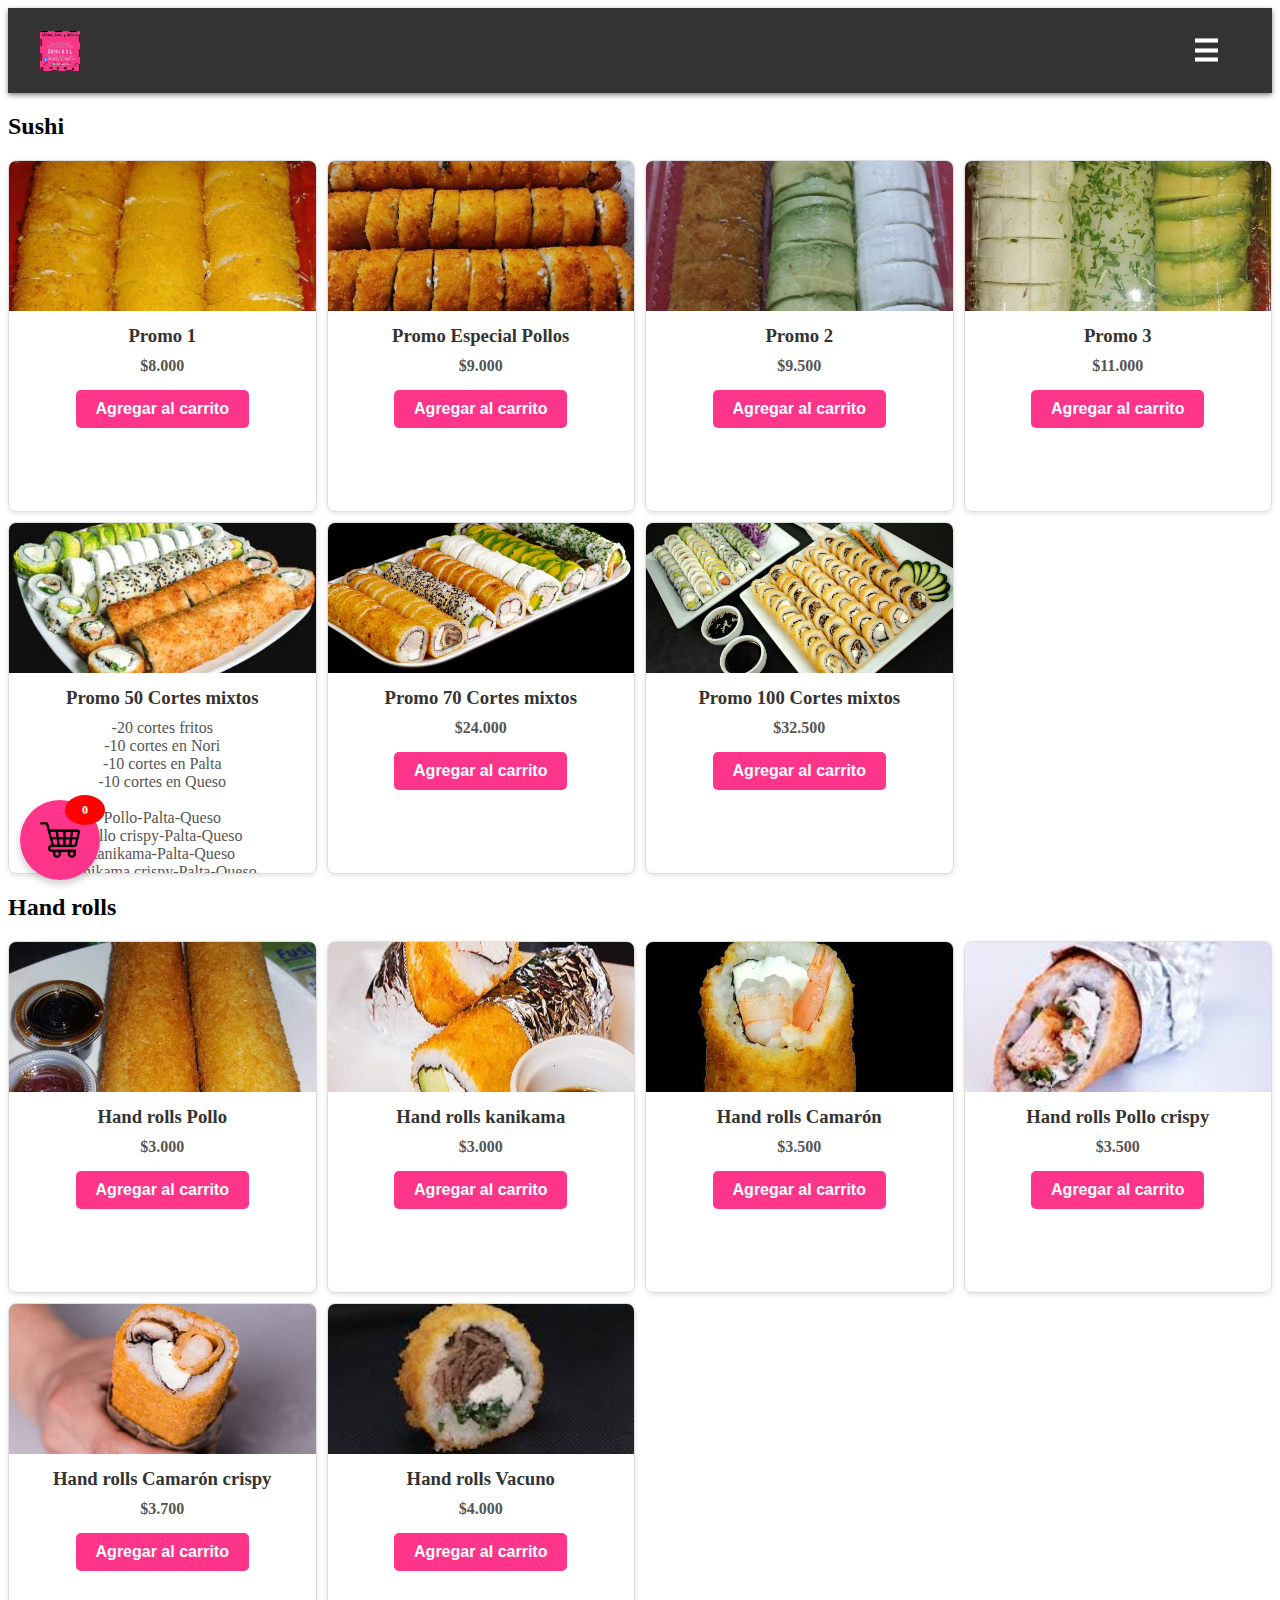
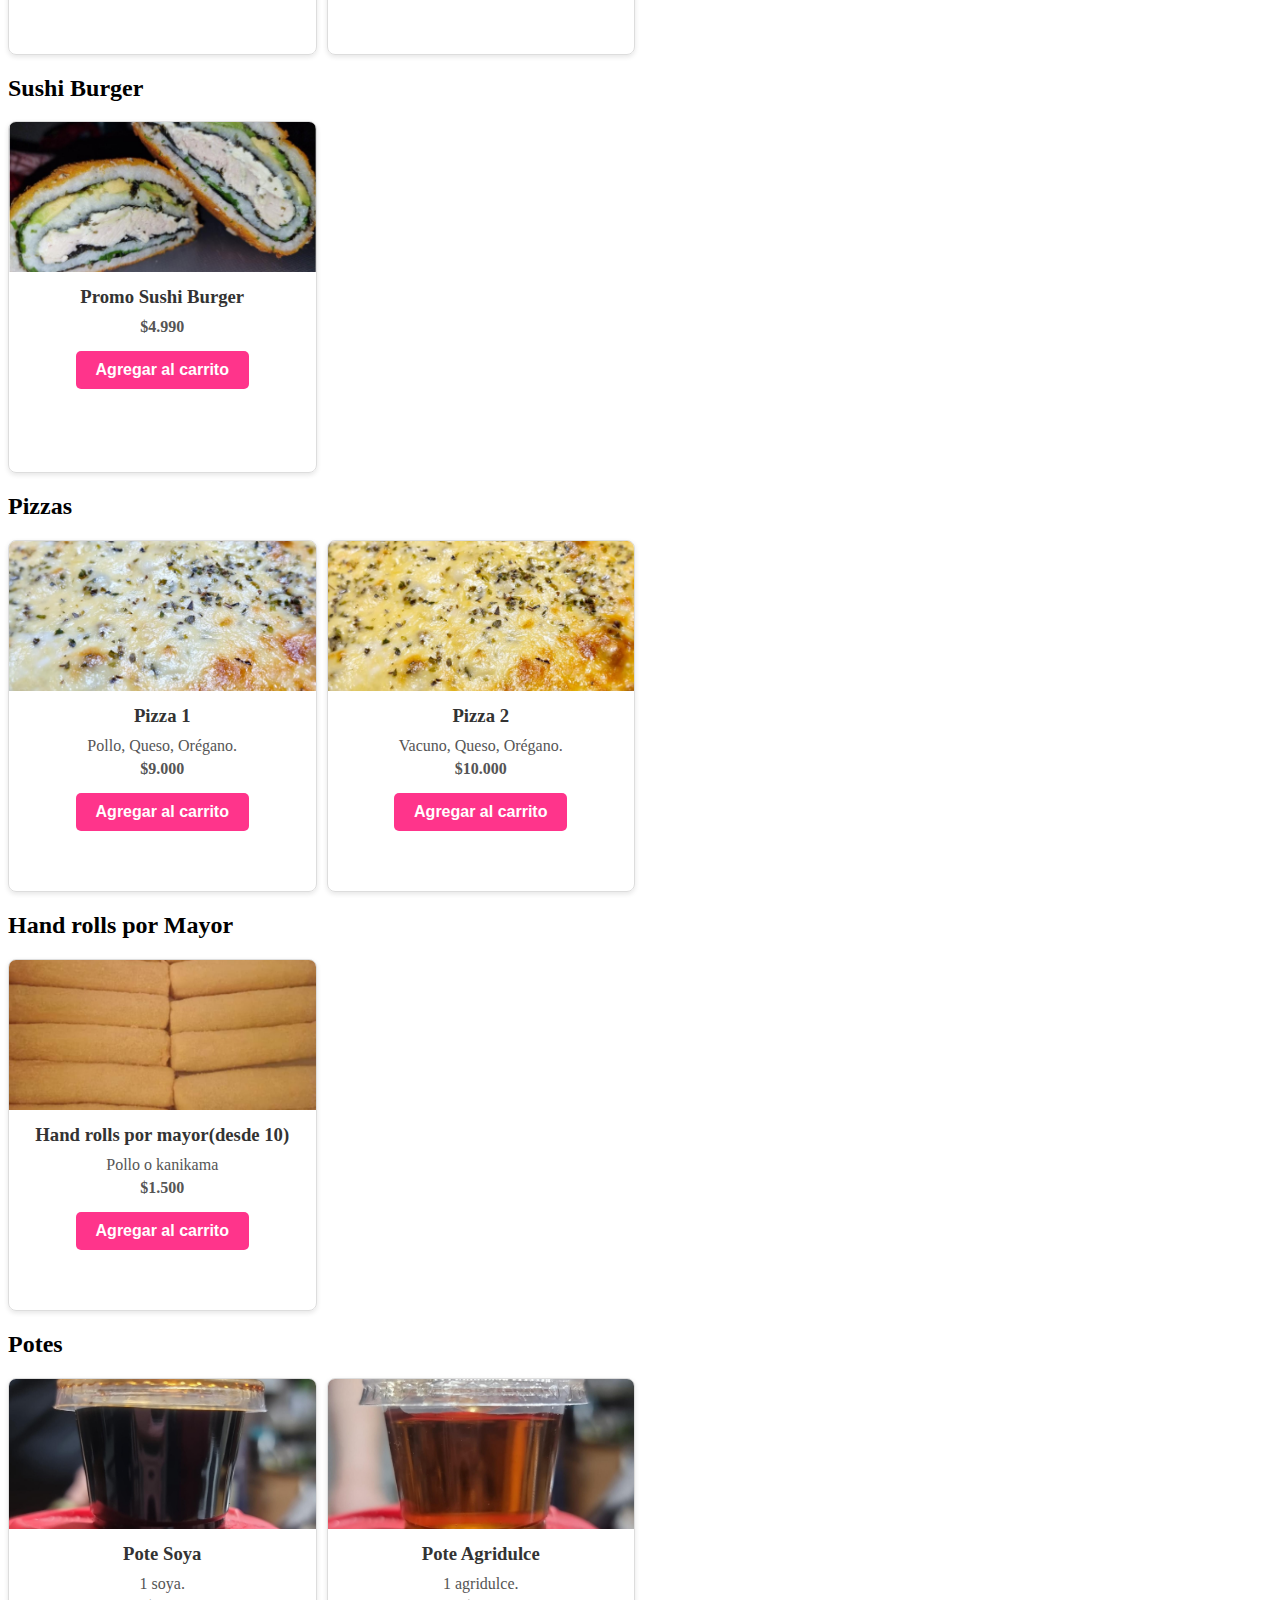
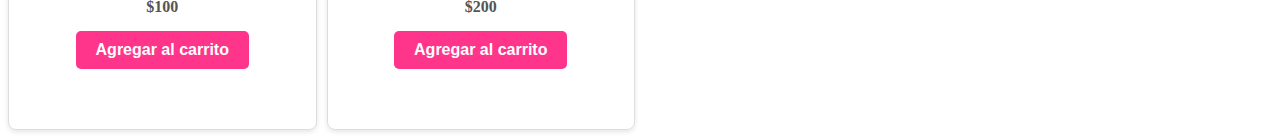
==== commit 09bbe8a0: "Update index.html" ====
--- a/index.html
+++ b/index.html
@@ -1,4 +1,3 @@
-<<<<<<< HEAD
 <!DOCTYPE html>
 <html lang="es">
 <head>
@@ -338,332 +337,3 @@
     </script>
     
 </html>
-=======
-<!DOCTYPE html>
-<html lang="es">
-<head>
-    <meta charset="UTF-8">
-    <meta name="viewport" content="width=device-width, initial-scale=1.0">
-    <title>Sushi R&L</title>
-    <link rel="stylesheet" href="styles.css">
-    <link rel="icon" type="image/jpeg" href="img/logo.jpg">
-    <meta property="og:title" content="Sushi R&L">
-    <meta property="og:description" content="El mejor sushi de San Carlos">
-    <meta property="og:image" content="https://github.com/sushiryl/sushiryl.github.io/img/logo.jpg">
-    <meta property="og:url" content="https://sushiryl.github.io/">
-    <meta property="og:type" content="website">
-    <style>
-        /* Estilo para el botón flotante del carrito */
-        #floating-btn {
-            position: fixed;
-            bottom: 20px;
-            left: 20px;
-            background-color: #ff348b;
-            padding: 10px;
-            border-radius: 50%;
-            box-shadow: 0 4px 8px rgba(0, 0, 0, 0.2);
-            transition: background-color 0.3s ease;
-        }
-
-        #floating-btn:hover {
-            background-color: #ff348b;
-        }
-
-        #floating-btn img {
-            width: 40px;
-            height: 40px;
-        }
-
-        .cart-count {
-            position: absolute;
-            top: -5px;
-            right: -5px;
-            background-color: red;
-            color: white;
-            border-radius: 50%;
-            width: 20px;
-            height: 20px;
-            display: flex;
-            justify-content: center;
-            align-items: center;
-            font-size: 12px;
-            font-weight: bold;
-        }
-        .promo-ite {
-    display: flex;
-    flex-direction: column; /* Asegura que los elementos se coloquen en columnas */
-    align-items: center; /* Centra horizontalmente el contenido */
-    text-align: center; /* Centra el texto */
-    padding: 10px;
-    width: auto; /* Ajusta el ancho automáticamente */
-    max-width: 100%; /* Limita el ancho al contenedor */
-    box-sizing: border-box; /* Incluye padding y border en el tamaño total */
-    word-wrap: break-word; /* Permite que el texto se divida en palabras largas */
-}
-
-.promo-ite .product-image {
-    max-width: 100%; /* Asegura que la imagen no se desborde del contenedor */
-    height: auto; /* Mantiene las proporciones de la imagen */
-    margin-bottom: 10px; /* Espaciado entre la imagen y el contenido */
-}
-
-.promo-ite p {
-    margin: 10px 0; /* Espaciado uniforme para los párrafos */
-    line-height: 1.5; /* Mejora la legibilidad del texto */
-}
-
-.promo-ite .old-price {
-    font-size: 14px; /* Ajusta el tamaño del texto dentro del contenido antiguo */
-    color: gray; /* Cambia el color para diferenciarlo */
-}
-
-.promo-ite .add-to-cart {
-    background-color: #ff348b; /* Color del botón */
-    color: white; /* Texto del botón */
-    padding: 10px 15px; /* Tamaño del botón */
-    border: none; /* Sin borde */
-    border-radius: 5px; /* Bordes redondeados */
-    cursor: pointer; /* Cambia el cursor al pasar sobre el botón */
-}
-
-.promo-ite .add-to-cart:hover {
-    background-color: #e02a76; /* Color al pasar sobre el botón */
-}
-
-    </style>
-</head>
-<body>
-    <header>
-        <div class="container">
-            <img src="img/logo.jpg" alt="Logo Sushi R&L" class="logo">
-            <button class="menu-toggle" id="menu-toggle">
-                ☰
-            </button>
-            <nav id="nav-menu" class="hidden">
-                <ul>
-                     <li><a href="#handrolls">Hand rolls</a></li>
-                    <li><a href="#sushiburger">Sushi Burger</a></li>
-                    <li><a href="#pizza">Pizza</a></li>
-                    <li><a href="#handrollsmayor">Por Mayor</a></li>
-                 </ul>
-            </nav>
-        </div>
-    </header>
-    <section id="sushi">
-        <h2>Sushi</h2>
-        <div class="promo-list">
-            <div class="promo-item" id="promo-basic-1" onclick="redirectToDetail(this.id, event)">
-                <img src="img/promo1.jpg" alt="Promo 1" class="product-image">
-                <h3>Promo 1</h3>
-                <p><strong>$8.000</strong></p>
-                <button class="add-to-cart" data-name="Promo 1" data-price="8000">Agregar al carrito</button>
-            </div>
-            <div class="promo-item" id="promo-pollo-special" onclick="redirectToDetail(this.id, event)">
-                <img src="img/promo111.jpg" alt="Promo pollo" class="product-image">
-                <h3>Promo Especial Pollos</h3>
-                <p><strong>$9.000</strong></p>
-                <button class="add-to-cart" data-name="Promo Especial Pollos" data-price="9000">Agregar al carrito</button>
-            </div>
-            <div class="promo-item" id="promo-basic-2" onclick="redirectToDetail(this.id, event)">
-                <img src="img/promo2.jpg" alt="Promo 2" class="product-image">
-                <h3>Promo 2</h3>
-                <p><strong>$9.500</strong></p>
-                <button class="add-to-cart" data-name="Promo 2" data-price="9500">Agregar al carrito</button>
-            </div>
-            <div class="promo-item" id="promo-basic-3" onclick="redirectToDetail(this.id, event)">
-                <img src="img/promo3.jpg" alt="Promo 3" class="product-image">
-                <h3>Promo 3</h3>
-                <p><strong>$11.000</strong></p>
-                <button class="add-to-cart" data-name="Promo 3" data-price="11000">Agregar al carrito</button>
-            </div>
-            <div class="promo-item" id="promo-50-mix" onclick="redirectToDetail(this.id, event)">
-                <img src="img/50.jpeg" alt="Promo 50" class="product-image">
-                <h3>Promo 50 Cortes mixtos</h3>
-                
-                <p><strong>$18.500</strong></p>
-                <button class="add-to-cart" data-name="Promo 50 Cortes mixtos" data-price="18500">Agregar al carrito</button>
-            </div>
-            <div class="promo-item" id="promo-70-mix" onclick="redirectToDetail(this.id, event)">
-                <img src="img/70.jpeg" alt="Promo 70" class="product-image">
-                <h3>Promo 70 Cortes mixtos</h3>
-                <p><strong>$24.000</strong></p>
-                <button class="add-to-cart" data-name="Promo 70 Cortes mixtos" data-price="24000">Agregar al carrito</button>
-            </div>
-            <div class="promo-item" id="promo-100-mix" onclick="redirectToDetail(this.id, event)">
-                <img src="img/100.jpeg" alt="Promo 100" class="product-image">
-                <h3>Promo 100 Cortes mixtos</h3>
-                <p><strong>$32.500</strong></p>
-                <button class="add-to-cart" data-name="Promo 100 Cortes mixtos" data-price="32500">Agregar al carrito</button>
-            </div>
-        </div>
-    </section>
-
-    <section id="handrolls">
-        <h2>Hand rolls</h2>
-        <div class="promo-list">
-            <div class="promo-item" id="handroll-pollo" onclick="redirectToDetail(this.id, event)">
-                <img src="img/handroll.jpg" alt="Hand roll Pollo" class="product-image">
-                <h3>Hand rolls Pollo</h3>
-                <p><strong>$3.000</strong></p>
-                <button class="add-to-cart" data-name="Hand rolls Pollo" data-price="3000">Agregar al carrito</button>
-            </div>
-            <div class="promo-item" id="handroll-kanikama" onclick="redirectToDetail(this.id, event)">
-                <img src="img/kanikama.jpeg" alt="Hand roll Kanikama" class="product-image">
-                <h3>Hand rolls kanikama</h3>
-                <p><strong>$3.000</strong></p>
-                <button class="add-to-cart" data-name="Hand rolls kanikama" data-price="3000">Agregar al carrito</button>
-            </div>
-            <div class="promo-item" id="handroll-camaron" onclick="redirectToDetail(this.id, event)">
-                <img src="img/cama.jpeg" alt="Hand roll Camarón" class="product-image">
-                <h3>Hand rolls Camarón</h3>
-                <p><strong>$3.500</strong></p>
-                <button class="add-to-cart" data-name="Hand rolls Camarón" data-price="3500">Agregar al carrito</button>
-            </div>
-            <div class="promo-item" id="handroll-pollo-crispy" onclick="redirectToDetail(this.id, event)">
-                <img src="img/pollocrispy.jpg" alt="Hand roll Pollo Crispy" class="product-image">
-                <h3>Hand rolls Pollo crispy</h3>
-                <p><strong>$3.500</strong></p>
-                <button class="add-to-cart" data-name="Hand rolls Pollo crispy" data-price="3500">Agregar al carrito</button>
-            </div>
-            <div class="promo-item" id="handroll-camaron-crispy" onclick="redirectToDetail(this.id, event)">
-                <img src="img/camaroncrispy.jpeg" alt="Hand roll Camarón Crispy" class="product-image">
-                <h3>Hand rolls Camarón crispy</h3>
-                <p><strong>$3.700</strong></p>
-                <button class="add-to-cart" data-name="Hand rolls Camarón crispy" data-price="3700">Agregar al carrito</button>
-            </div>
-            <div class="promo-item" id="handroll-vacuno" onclick="redirectToDetail(this.id, event)">
-                <img src="img/vacuno.jpg" alt="Hand roll Vacuno" class="product-image">
-                <h3>Hand rolls Vacuno</h3>
-                <p><strong>$4.000</strong></p>
-                <button class="add-to-cart" data-name="Hand rolls Vacuno" data-price="4000">Agregar al carrito</button>
-            </div>
-        </div>
-    </section>
-
-    <section id="sushiburger">
-        <h2>Sushi Burger</h2>
-        <div class="promo-list">
-            <div class="promo-item" id="sushi-burger" onclick="redirectToDetail(this.id, event)">
-                <img src="img/burguer.jpeg" alt="Sushi Burger" class="product-image">
-                <h3>Promo Sushi Burger</h3>
-                <p><strong>$4.990</strong></p>
-                <button class="add-to-cart" data-name="Promo Sushi Burger" data-price="4990">Agregar al carrito</button>
-            </div>
-        </div>
-    </section>
-
-    <section id="pizza">
-        <h2>Pizzas</h2>
-        <div class="promo-list">
-            <div class="promo-item" id="pizza-pollo" onclick="redirectToDetail(this.id, event)">
-                <img src="img/pizza1.jpg" alt="Pizza Pollo" class="product-image">
-                <h3>Pizza 1</h3>
-                <p>Pollo, Queso, Orégano.</p>
-                <p><strong>$9.000</strong></p>
-                <button class="add-to-cart" data-name="Pizza 1" data-price="9000">Agregar al carrito</button>
-            </div>
-            <div class="promo-item" id="pizza-vacuno" onclick="redirectToDetail(this.id, event)">
-                <img src="img/pizza2.jpg" alt="Pizza Vacuno" class="product-image">
-                <h3>Pizza 2</h3>
-                <p>Vacuno, Queso, Orégano.</p>
-                <p><strong>$10.000</strong></p>
-                <button class="add-to-cart" data-name="Pizza 2" data-price="10000">Agregar al carrito</button>
-            </div>
-        </div>
-    </section>
-
-    <section id="handrollsmayor">
-        <h2>Hand rolls por Mayor</h2>
-        <div class="promo-list">
-            <div class="promo-item" id="handroll-wholesale" onclick="redirectToDetail(this.id, event)">
-                <img src="img/pormayor.jpg" alt="Hand rolls por Mayor" class="product-image">
-                <h3>Hand rolls por mayor(desde 10)</h3>
-                <p>Pollo o kanikama</p>
-                <p><strong>$1.500</strong></p>
-                <button class="add-to-cart" data-name="Hand rolls por mayor" data-price="1500">Agregar al carrito</button>
-            </div>
-        </div>
-    </section>
-
-    <section id="potes">
-        <h2>Potes</h2>
-        <div class="promo-list">
-            <div class="promo-item" id="pote-soya" onclick="redirectToDetail(this.id, event)">
-                <img src="img/soya.jpeg" alt="Pote Soya" class="product-image">
-                <h3>Pote Soya</h3>
-                <p>1 soya.</p>
-                <p><strong>$100</strong></p>
-                <button class="add-to-cart" data-name="Pote Soya" data-price="100">Agregar al carrito</button>
-            </div>
-            <div class="promo-item" id="pote-agridulce" onclick="redirectToDetail(this.id, event)">
-                <img src="img/agri.jpeg" alt="Pote Agridulce" class="product-image">
-                <h3>Pote Agridulce</h3>
-                <p>1 agridulce.</p>
-                <p><strong>$200</strong></p>
-                <button class="add-to-cart" data-name="Pote Agridulce" data-price="200">Agregar al carrito</button>
-            </div>
-        </div>
-    </section>
-
-    <!-- Floating cart button -->
-    <a href="carrito.html" id="floating-btn">
-        <img src="img/carro.png" alt="Carrito">
-        <span id="cart-count" class="cart-count">0</span>
-    </a>
-
-    <!-- All previous scripts remain exactly the same -->
-    <script>
-        // Menu toggle script
-        document.getElementById('menu-toggle').addEventListener('click', function() {
-            const navMenu = document.getElementById('nav-menu');
-            navMenu.classList.toggle('hidden');
-        });
-
-        // Cart functionality
-        document.querySelectorAll('.add-to-cart').forEach(button => {
-            button.addEventListener('click', () => {
-                const name = button.dataset.name;
-                const price = parseInt(button.dataset.price, 10);
-                
-                if (!name || isNaN(price)) {
-                    console.error('Error: el producto no tiene nombre o precio válido.');
-                    return;
-                }
-                
-                let cart = JSON.parse(localStorage.getItem('cart')) || [];
-                
-                const existingItem = cart.find(item => item.name === name);
-                
-                if (existingItem) {
-                    existingItem.quantity += 1;
-                } else {
-                    cart.push({ name, price, quantity: 1 });
-                }
-                
-                localStorage.setItem('cart', JSON.stringify(cart));
-                updateCartCount();
-            });
-        });
-
-        // Update cart count
-        function updateCartCount() {
-            const cart = JSON.parse(localStorage.getItem('cart')) || [];
-            const totalItems = cart.reduce((sum, item) => sum + item.quantity, 0);
-            document.getElementById('cart-count').textContent = totalItems;
-        }
-
-        // Product detail redirect
-        function redirectToDetail(productId, event) {
-            if (event.target.classList.contains('add-to-cart')) {
-                return;
-            }
-            const encodedId = encodeURIComponent(productId);
-            window.location.href = `detalle.html?id=${encodedId}`;
-        }
-
-        // Initialize cart count
-        updateCartCount();
-    </script>
-</body>
-</html>
->>>>>>> c434a70 (Agregado: [descripción de los archivos])
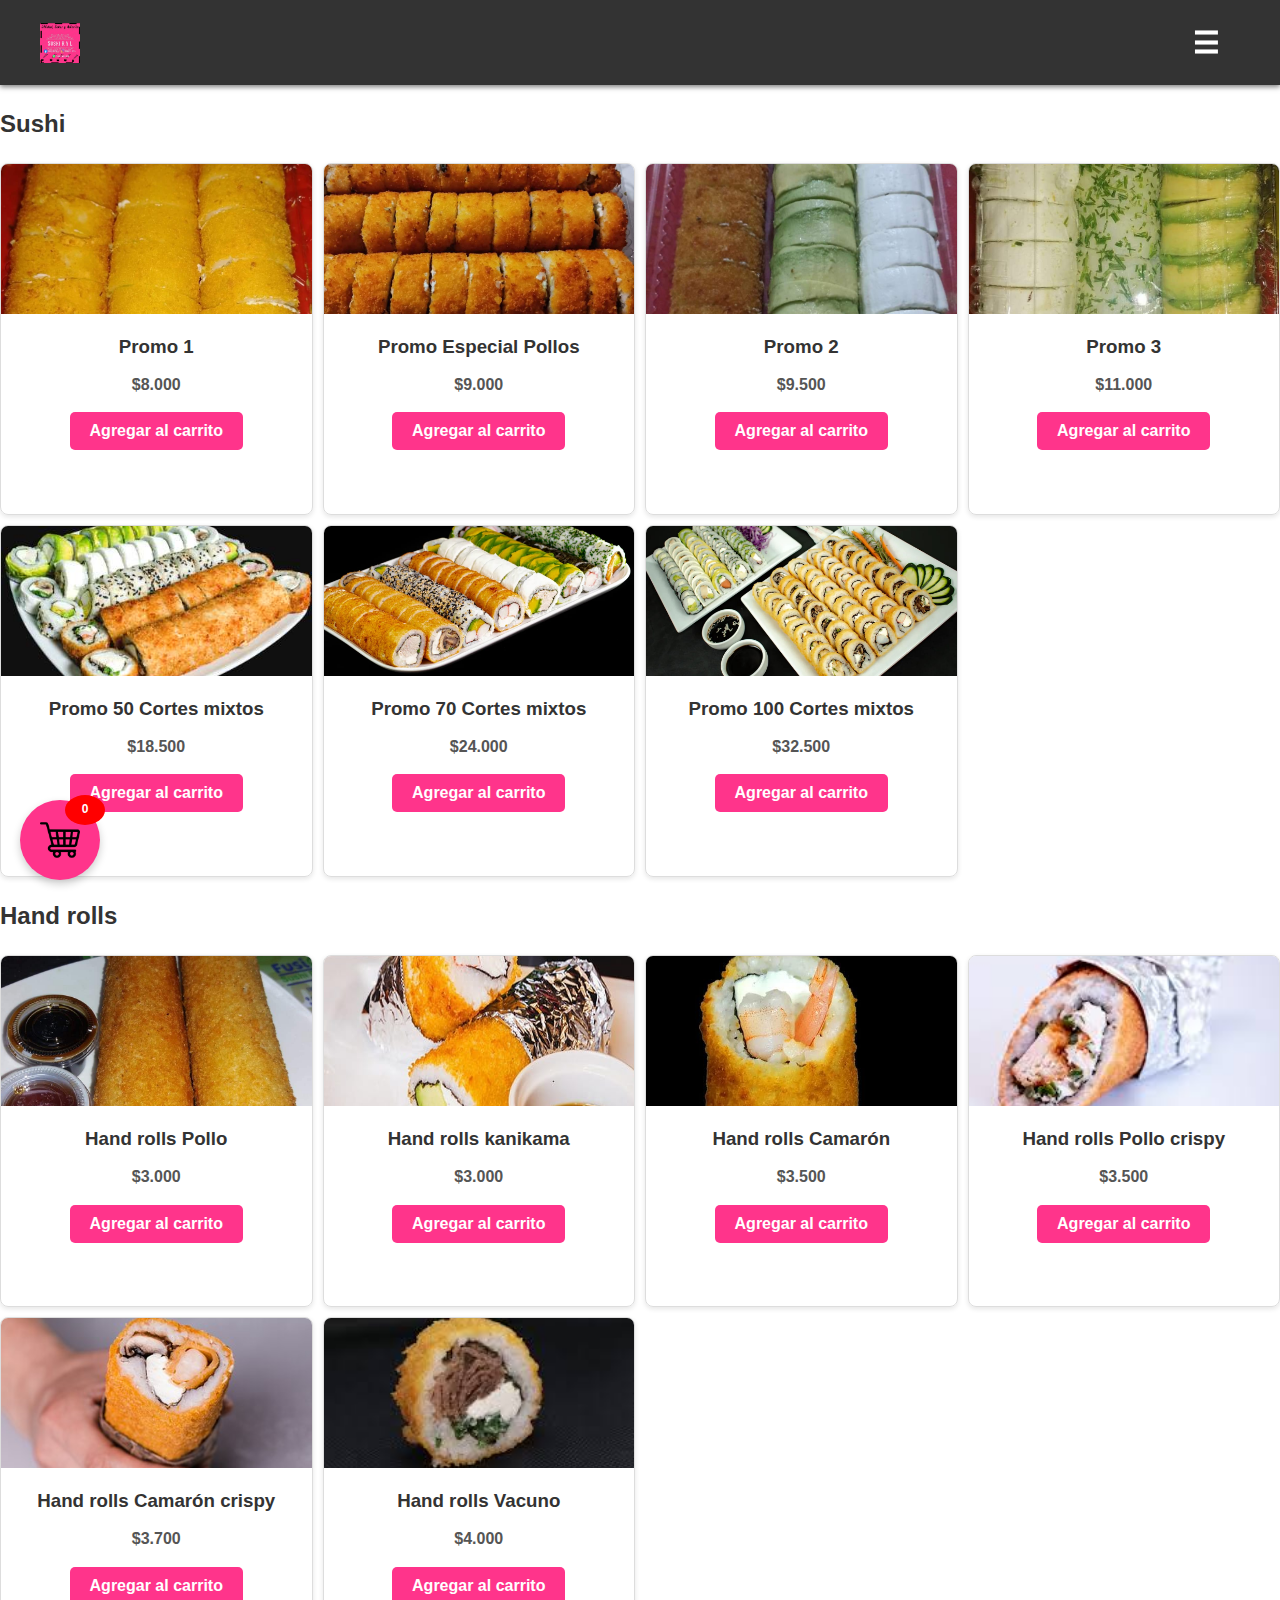
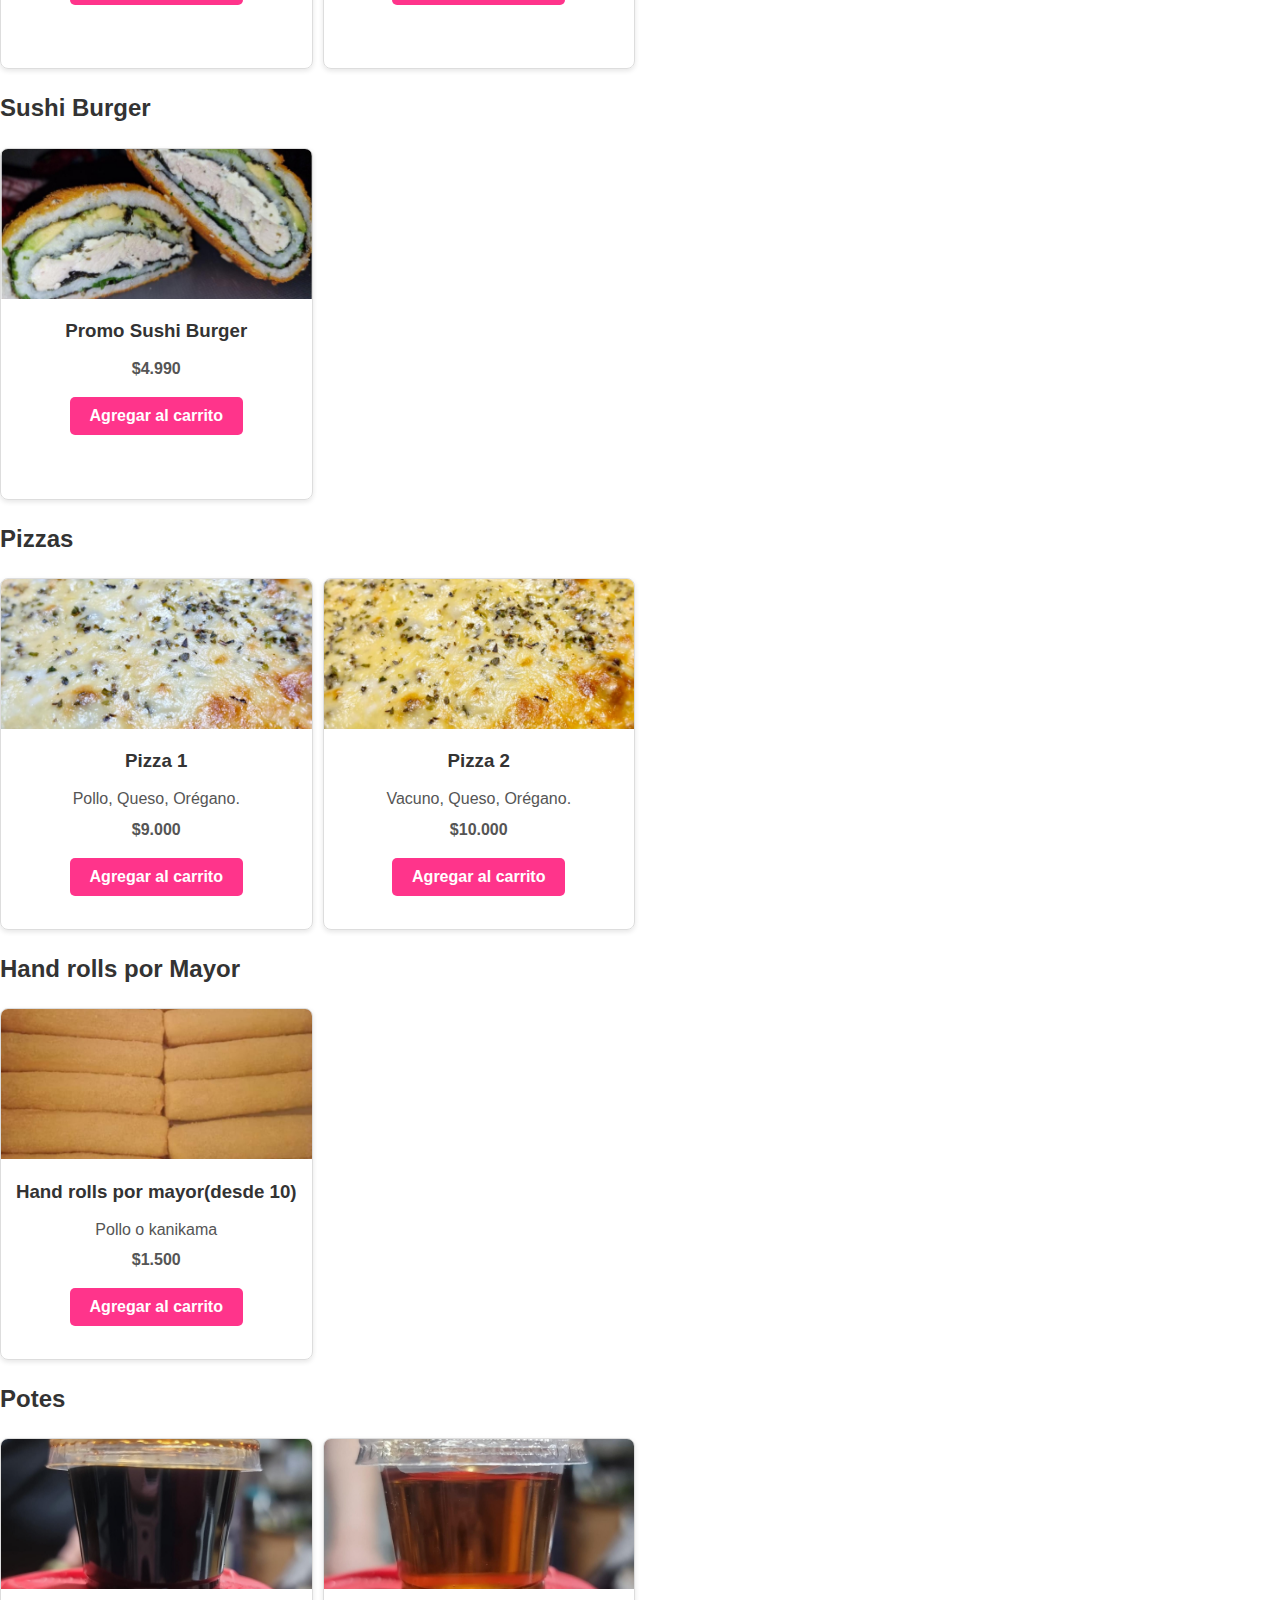
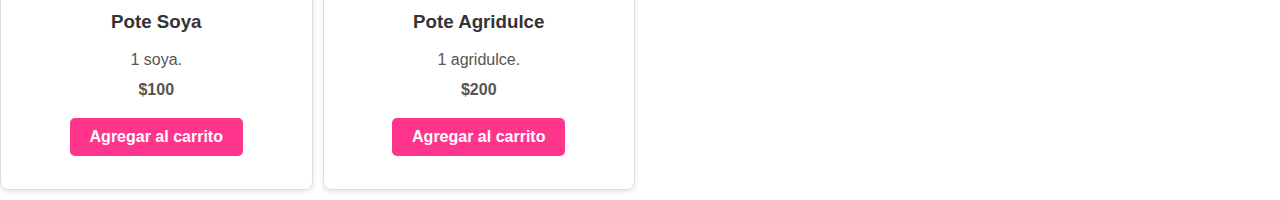
==== commit 447b3e45: "Subida inicial de archivos" ====
--- a/index.html
+++ b/index.html
@@ -1,339 +1,327 @@
-<!DOCTYPE html>
-<html lang="es">
-<head>
-    <meta charset="UTF-8">
-    <meta name="viewport" content="width=device-width, initial-scale=1.0">
-    <title>Sushi R&L</title>
-    <link rel="stylesheet" href="styles.css">
-    <link rel="icon" type="image/jpeg" href="img/logo.jpg">
-    <meta property="og:title" content="Sushi R&L">
-    <meta property="og:description" content="El mejor sushi de San Carlos">
-    <meta property="og:image" content="https://github.com/sushiryl/sushiryl.github.io/img/logo.jpg">
-    <meta property="og:url" content="https://sushiryl.github.io/">
-    <meta property="og:type" content="website">
-    <style>
-        /* Estilo para el botón flotante del carrito */
-        #floating-btn {
-            position: fixed;
-            bottom: 20px;
-            left: 20px;
-            background-color: #ff348b;
-            padding: 10px;
-            border-radius: 50%;
-            box-shadow: 0 4px 8px rgba(0, 0, 0, 0.2);
-            transition: background-color 0.3s ease;
-        }
-
-        #floating-btn:hover {
-            background-color: #ff348b;
-        }
-
-        #floating-btn img {
-            width: 40px;
-            height: 40px;
-        }
-
-        .cart-count {
-            position: absolute;
-            top: -5px;
-            right: -5px;
-            background-color: red;
-            color: white;
-            border-radius: 50%;
-            width: 20px;
-            height: 20px;
-            display: flex;
-            justify-content: center;
-            align-items: center;
-            font-size: 12px;
-            font-weight: bold;
-        }
-        .promo-ite {
-    display: flex;
-    flex-direction: column; /* Asegura que los elementos se coloquen en columnas */
-    align-items: center; /* Centra horizontalmente el contenido */
-    text-align: center; /* Centra el texto */
-    padding: 10px;
-    width: auto; /* Ajusta el ancho automáticamente */
-    max-width: 100%; /* Limita el ancho al contenedor */
-    box-sizing: border-box; /* Incluye padding y border en el tamaño total */
-    word-wrap: break-word; /* Permite que el texto se divida en palabras largas */
-}
-
-.promo-ite .product-image {
-    max-width: 100%; /* Asegura que la imagen no se desborde del contenedor */
-    height: auto; /* Mantiene las proporciones de la imagen */
-    margin-bottom: 10px; /* Espaciado entre la imagen y el contenido */
-}
-
-.promo-ite p {
-    margin: 10px 0; /* Espaciado uniforme para los párrafos */
-    line-height: 1.5; /* Mejora la legibilidad del texto */
-}
-
-.promo-ite .old-price {
-    font-size: 14px; /* Ajusta el tamaño del texto dentro del contenido antiguo */
-    color: gray; /* Cambia el color para diferenciarlo */
-}
-
-.promo-ite .add-to-cart {
-    background-color: #ff348b; /* Color del botón */
-    color: white; /* Texto del botón */
-    padding: 10px 15px; /* Tamaño del botón */
-    border: none; /* Sin borde */
-    border-radius: 5px; /* Bordes redondeados */
-    cursor: pointer; /* Cambia el cursor al pasar sobre el botón */
-}
-
-.promo-ite .add-to-cart:hover {
-    background-color: #e02a76; /* Color al pasar sobre el botón */
-}
-
-    </style>
-</head>
-<body>
-    <header>
-        <div class="container">
-            <img src="img/logo.jpg" alt="Logo Sushi R&L" class="logo">
-            <button class="menu-toggle" id="menu-toggle">
-                ☰
-            </button>
-            <nav id="nav-menu" class="hidden">
-                <ul>
-                     <li><a href="#handrolls">Hand rolls</a></li>
-                    <li><a href="#sushiburger">Sushi Burger</a></li>
-                    <li><a href="#pizza">Pizza</a></li>
-                    <li><a href="#handrollsmayor">Por Mayor</a></li>
-                    <li><a href="#potes">Potes</a></li>
-                 </ul>
-            </nav>
-        </div>
-    </header>
-    <!-- Sushi Section -->
-    <section id="sushi">
-        <h2>Sushi</h2>
-        <div class="promo-list">
-            <div class="promo-item">
-                <img src="img/promo1.jpg" alt="Promo 1" class="product-image">
-                <h3>Promo 1</h3>
-                 <p><strong>$8.000</strong></p>
-                <button class="add-to-cart" data-name="Promo 1" data-price="8000">Agregar al carrito</button>
-            </div>
-            <div class="promo-item">
-                <img src="img/promo111.jpg" alt="Promo pollo" class="product-image">
-                <h3>Promo Especial Pollos</h3>
-                 <p><strong>$9.000</strong></p>
-                <button class="add-to-cart" data-name="Promo Especial Pollos" data-price="9000">Agregar al carrito</button>
-            </div>
-            <div class="promo-item">
-                <img src="img/promo2.jpg" alt="Promo 2" class="product-image">
-                <h3>Promo 2</h3>
-                 <p><strong>$9.500</strong></p>
-                <button class="add-to-cart" data-name="Promo 2" data-price="9500">Agregar al carrito</button>
-            </div>
-            <div class="promo-item">
-                <img src="img/promo3.jpg" alt="Promo 3" class="product-image">
-                <h3>Promo 3</h3>
-                 <p><strong>$11.000</strong></p>
-                <button class="add-to-cart" data-name="Promo 3" data-price="11000">Agregar al carrito</button>
-            </div>
-            <div class="promo-item">
-                <img src="img/50.jpeg" alt="Promo 50" class="product-image">
-                <h3>Promo 50 Cortes mixtos</h3>
-                <p>
-                        <span class="old-price">
-                        -20 cortes fritos<br>
-                        -10 cortes en Nori<br>
-                        -10 cortes en Palta<br>
-                        -10 cortes en Queso<br><br>
-                        Pollo-Palta-Queso<br>
-                        Pollo crispy-Palta-Queso<br>
-                        kanikama-Palta-Queso<br>
-                        kanikama crispy-Palta-Queso<br>
-                        Camaron-Palta-Queso</span>
-                    </p>
-                <p><strong>$18.500</strong></p>
-                <button class="add-to-cart" data-name="Promo 50 Cortes mixtos" data-price="18500">Agregar al carrito</button>
-            </div>
-            <div class="promo-item">
-                <img src="img/70.jpeg" alt="Promo 70" class="product-image">
-                <h3>Promo 70 Cortes mixtos</h3>
-                 </p>
-                <p><strong>$24.000</strong></p>
-                <button class="add-to-cart" data-name="Promo 70 Cortes mixtos" data-price="24000">Agregar al carrito</button>
-            </div>
-            <div class="promo-item">
-                <img src="img/100.jpeg" alt="Promo 100" class="product-image">
-                <h3>Promo 100 Cortes mixtos</h3>
-                 <p><strong>$32.500</strong></p>
-                <button class="add-to-cart" data-name="Promo 100 Cortes mixtos" data-price="32500">Agregar al carrito</button>
-            </div>
-        </div>
-    </section>
-
-    <!-- Hand rolls Section -->
-    <section id="handrolls">
-        <h2>Hand rolls</h2>
-        <div class="promo-list">
-            <div class="promo-item">
-                <img src="img/handroll.jpg" alt="Promo 1" class="product-image">
-                <h3>Hand rolls Pollo</h3>
-                 <p><strong>$3.000</strong></p>
-                <button class="add-to-cart" data-name="Hand rolls Pollo" data-price="3000">Agregar al carrito</button>
-            </div>
-            <div class="promo-item"> 
-               <img src="img/kanikama.jpeg" alt="Promo 1" class="product-image">
-                <h3>Hand rolls kanikama</h3>
-                 <p><strong>$3.000</strong></p>
-                <button class="add-to-cart" data-name="Hand rolls kanikama" data-price="3000">Agregar al carrito</button>
-            </div>
-            <div class="promo-item">
-                <img src="img/cama.jpeg" alt="Promo 1" class="product-image">
-                <h3>Hand rolls Camarón</h3>
-                 <p><strong>$3.500</strong></p>
-                <button class="add-to-cart" data-name="Hand rolls Camarón" data-price="3500">Agregar al carrito</button>
-            </div>
-            <div class="promo-item">
-                <img src="img/pollocrispy.jpg" alt="Promo 1" class="product-image">
-                <h3>Hand rolls Pollo crispy</h3>
-                 <p><strong>$3.500</strong></p>
-                <button class="add-to-cart" data-name="Hand rolls Pollo crispy" data-price="3500">Agregar al carrito</button>
-            </div>
-            <div class="promo-item">
-                <img src="img/camaroncrispy.jpeg" alt="Promo 1" class="product-image">
-                <h3>Hand rolls Camarón crispy</h3>
-                 <p><strong>$3.700</strong></p>
-                <button class="add-to-cart" data-name="Hand rolls Camarón crispy" data-price="3700">Agregar al carrito</button>
-            </div>
-            <div class="promo-item">
-                <img src="img/vacuno.jpg" alt="Promo 1" class="product-image">
-                <h3>Hand rolls Vacuno</h3>
-                 <p><strong>$4.000</strong></p>
-                <button class="add-to-cart" data-name="Hand rolls Vacuno" data-price="4000">Agregar al carrito</button>
-            </div>
-        </div>
-    </section>
-
-    <!-- Sushi Burger Section -->
-    <section id="sushiburger">
-        <h2>Sushi Burger</h2>
-        <div class="promo-list">
-            <div class="promo-item">
-                <img src="img/burguer.jpeg" alt="Promo 1" class="product-image">
-                <h3>Promo Sushi Burger</h3>
-                 <p><strong>$4.990</strong></p>
-                <button class="add-to-cart" data-name="Promo Sushi Burger" data-price="4990">Agregar al carrito</button>
-            </div>
-        </div>
-    </section>
-
-    <!-- Pizza Section -->
-    <section id="pizza">
-        <h2>Pizzas</h2>
-        <div class="promo-list">
-            <div class="promo-item">
-                <img src="img/pizza1.jpg" alt="Promo 1" class="product-image">
-                <h3>Pizza 1</h3>
-                <p>Pollo, Queso, Orégano.</p>
-                <p><strong>$9.000</strong></p>
-                <button class="add-to-cart" data-name="Pizza 1" data-price="9000">Agregar al carrito</button>
-            </div>
-            <div class="promo-item">
-                <img src="img/pizza2.jpg" alt="Promo 1" class="product-image">
-                <h3>Pizza 2</h3>
-                <p>Vacuno, Queso, Orégano.</p>
-                <p><strong>$10.000</strong></p>
-                <button class="add-to-cart" data-name="Pizza 2" data-price="10000">Agregar al carrito</button>
-            </div>
-        </div>
-    </section>
-
-    <!-- Hand rolls por Mayor Section -->
-    <section id="handrollsmayor">
-        <h2>Hand rolls por Mayor</h2>
-        
-        <div class="promo-list">
-            <div class="promo-item">
-                <img src="img/pormayor.jpg " alt="Promo 1" class="product-image">
-                <h3>Hand rolls por mayor(desde 10)</h3>
-                <p>Pollo o kanikama</p>
-                <p><strong>$1.500</strong></p>
-                <button class="add-to-cart" data-name="Hand rolls por mayor" data-price="1500">Agregar al carrito</button>
-            </div>
-        </div>
-    </section>
-
-    <!-- Potes Section -->
-    <section id="potes">
-        <h2>Potes</h2>
-        <div class="promo-list">
-            <div class="promo-item">
-                <img src="img/soya.jpeg" alt="Promo 1" class="product-image">
-                <h3>Pote Soya</h3>
-                <p>1 soya.</p>
-                <p><strong>$100</strong></p>
-                <button class="add-to-cart" data-name="Pote Soya" data-price="100">Agregar al carrito</button>
-            </div>
-            <div class="promo-item">
-                <img src="img/agri.jpeg" alt="Promo 1" class="product-image">
-                <h3>Pote Agridulce</h3>
-                <p>1 agridulce.</p>
-                <p><strong>$200</strong></p>
-                <button class="add-to-cart" data-name="Pote Agridulce" data-price="200">Agregar al carrito</button>
-            </div>
-        </div>
-    </section>
-<!-- Botón flotante -->
-<a href="carrito.html" id="floating-btn">
-    <img src="img/carro.png" alt="Carrito">
-    <span id="cart-count" class="cart-count">0</span> <!-- Aquí se mostrará la cantidad de productos -->
-</a>
-
-</body>
-<script>
-    // Escucha el clic del botón para abrir/cerrar el menú
-    document.getElementById('menu-toggle').addEventListener('click', function() {
-        const navMenu = document.getElementById('nav-menu');
-        navMenu.classList.toggle('hidden'); // Alterna la visibilidad del menú
-    });
-</script>
-<script>
-    // Aquí va el código JavaScript
-    document.querySelectorAll('.add-to-cart').forEach(button => {
-        button.addEventListener('click', () => {
-            const name = button.dataset.name; // Nombre del producto
-            const price = parseInt(button.dataset.price, 10); // Precio del producto
-    
-            if (!name || isNaN(price)) {
-                console.error('Error: el producto no tiene nombre o precio válido.');
-                return;
-            }
-    
-            let cart = JSON.parse(localStorage.getItem('cart')) || [];
-    
-            const existingItem = cart.find(item => item.name === name);
-    
-            if (existingItem) {
-                existingItem.quantity += 1;
-            } else {
-                cart.push({ name, price, quantity: 1 });
-            }
-    
-            localStorage.setItem('cart', JSON.stringify(cart));
-    
-            updateCartCount();
-        });
-    });
-    
-    // Función para actualizar el contador del carrito
-    function updateCartCount() {
-        const cart = JSON.parse(localStorage.getItem('cart')) || [];
-        const totalItems = cart.reduce((sum, item) => sum + item.quantity, 0);
-        document.getElementById('cart-count').textContent = totalItems;
-    }
-    
-    // Inicializar el contador al cargar la página
-    updateCartCount();
-    </script>
-    
-</html>
+<!DOCTYPE html>
+<html lang="es">
+<head>
+    <meta charset="UTF-8">
+    <meta name="viewport" content="width=device-width, initial-scale=1.0">
+    <title>Sushi R&L</title>
+    <link rel="stylesheet" href="styles.css">
+    <link rel="icon" type="image/jpeg" href="img/logo.jpg">
+    <meta property="og:title" content="Sushi R&L">
+    <meta property="og:description" content="El mejor sushi de San Carlos">
+    <meta property="og:image" content="https://github.com/sushiryl/sushiryl.github.io/img/logo.jpg">
+    <meta property="og:url" content="https://sushiryl.github.io/">
+    <meta property="og:type" content="website">
+    <style>
+        /* Estilo para el botón flotante del carrito */
+        #floating-btn {
+            position: fixed;
+            bottom: 20px;
+            left: 20px;
+            background-color: #ff348b;
+            padding: 10px;
+            border-radius: 50%;
+            box-shadow: 0 4px 8px rgba(0, 0, 0, 0.2);
+            transition: background-color 0.3s ease;
+        }
+
+        #floating-btn:hover {
+            background-color: #ff348b;
+        }
+
+        #floating-btn img {
+            width: 40px;
+            height: 40px;
+        }
+
+        .cart-count {
+            position: absolute;
+            top: -5px;
+            right: -5px;
+            background-color: red;
+            color: white;
+            border-radius: 50%;
+            width: 20px;
+            height: 20px;
+            display: flex;
+            justify-content: center;
+            align-items: center;
+            font-size: 12px;
+            font-weight: bold;
+        }
+        .promo-ite {
+    display: flex;
+    flex-direction: column; /* Asegura que los elementos se coloquen en columnas */
+    align-items: center; /* Centra horizontalmente el contenido */
+    text-align: center; /* Centra el texto */
+    padding: 10px;
+    width: auto; /* Ajusta el ancho automáticamente */
+    max-width: 100%; /* Limita el ancho al contenedor */
+    box-sizing: border-box; /* Incluye padding y border en el tamaño total */
+    word-wrap: break-word; /* Permite que el texto se divida en palabras largas */
+}
+
+.promo-ite .product-image {
+    max-width: 100%; /* Asegura que la imagen no se desborde del contenedor */
+    height: auto; /* Mantiene las proporciones de la imagen */
+    margin-bottom: 10px; /* Espaciado entre la imagen y el contenido */
+}
+
+.promo-ite p {
+    margin: 10px 0; /* Espaciado uniforme para los párrafos */
+    line-height: 1.5; /* Mejora la legibilidad del texto */
+}
+
+.promo-ite .old-price {
+    font-size: 14px; /* Ajusta el tamaño del texto dentro del contenido antiguo */
+    color: gray; /* Cambia el color para diferenciarlo */
+}
+
+.promo-ite .add-to-cart {
+    background-color: #ff348b; /* Color del botón */
+    color: white; /* Texto del botón */
+    padding: 10px 15px; /* Tamaño del botón */
+    border: none; /* Sin borde */
+    border-radius: 5px; /* Bordes redondeados */
+    cursor: pointer; /* Cambia el cursor al pasar sobre el botón */
+}
+
+.promo-ite .add-to-cart:hover {
+    background-color: #e02a76; /* Color al pasar sobre el botón */
+}
+
+    </style>
+</head>
+<body>
+    <header>
+        <div class="container">
+            <img src="img/logo.jpg" alt="Logo Sushi R&L" class="logo">
+            <button class="menu-toggle" id="menu-toggle">
+                ☰
+            </button>
+            <nav id="nav-menu" class="hidden">
+                <ul>
+                     <li><a href="#handrolls">Hand rolls</a></li>
+                    <li><a href="#sushiburger">Sushi Burger</a></li>
+                    <li><a href="#pizza">Pizza</a></li>
+                    <li><a href="#handrollsmayor">Por Mayor</a></li>
+                 </ul>
+            </nav>
+        </div>
+    </header>
+    <section id="sushi">
+        <h2>Sushi</h2>
+        <div class="promo-list">
+            <div class="promo-item" id="promo-basic-1" onclick="redirectToDetail(this.id, event)">
+                <img src="img/promo1.jpg" alt="Promo 1" class="product-image">
+                <h3>Promo 1</h3>
+                <p><strong>$8.000</strong></p>
+                <button class="add-to-cart" data-name="Promo 1" data-price="8000">Agregar al carrito</button>
+            </div>
+            <div class="promo-item" id="promo-pollo-special" onclick="redirectToDetail(this.id, event)">
+                <img src="img/promo111.jpg" alt="Promo pollo" class="product-image">
+                <h3>Promo Especial Pollos</h3>
+                <p><strong>$9.000</strong></p>
+                <button class="add-to-cart" data-name="Promo Especial Pollos" data-price="9000">Agregar al carrito</button>
+            </div>
+            <div class="promo-item" id="promo-basic-2" onclick="redirectToDetail(this.id, event)">
+                <img src="img/promo2.jpg" alt="Promo 2" class="product-image">
+                <h3>Promo 2</h3>
+                <p><strong>$9.500</strong></p>
+                <button class="add-to-cart" data-name="Promo 2" data-price="9500">Agregar al carrito</button>
+            </div>
+            <div class="promo-item" id="promo-basic-3" onclick="redirectToDetail(this.id, event)">
+                <img src="img/promo3.jpg" alt="Promo 3" class="product-image">
+                <h3>Promo 3</h3>
+                <p><strong>$11.000</strong></p>
+                <button class="add-to-cart" data-name="Promo 3" data-price="11000">Agregar al carrito</button>
+            </div>
+            <div class="promo-item" id="promo-50-mix" onclick="redirectToDetail(this.id, event)">
+                <img src="img/50.jpeg" alt="Promo 50" class="product-image">
+                <h3>Promo 50 Cortes mixtos</h3>
+                
+                <p><strong>$18.500</strong></p>
+                <button class="add-to-cart" data-name="Promo 50 Cortes mixtos" data-price="18500">Agregar al carrito</button>
+            </div>
+            <div class="promo-item" id="promo-70-mix" onclick="redirectToDetail(this.id, event)">
+                <img src="img/70.jpeg" alt="Promo 70" class="product-image">
+                <h3>Promo 70 Cortes mixtos</h3>
+                <p><strong>$24.000</strong></p>
+                <button class="add-to-cart" data-name="Promo 70 Cortes mixtos" data-price="24000">Agregar al carrito</button>
+            </div>
+            <div class="promo-item" id="promo-100-mix" onclick="redirectToDetail(this.id, event)">
+                <img src="img/100.jpeg" alt="Promo 100" class="product-image">
+                <h3>Promo 100 Cortes mixtos</h3>
+                <p><strong>$32.500</strong></p>
+                <button class="add-to-cart" data-name="Promo 100 Cortes mixtos" data-price="32500">Agregar al carrito</button>
+            </div>
+        </div>
+    </section>
+
+    <section id="handrolls">
+        <h2>Hand rolls</h2>
+        <div class="promo-list">
+            <div class="promo-item" id="handroll-pollo" onclick="redirectToDetail(this.id, event)">
+                <img src="img/handroll.jpg" alt="Hand roll Pollo" class="product-image">
+                <h3>Hand rolls Pollo</h3>
+                <p><strong>$3.000</strong></p>
+                <button class="add-to-cart" data-name="Hand rolls Pollo" data-price="3000">Agregar al carrito</button>
+            </div>
+            <div class="promo-item" id="handroll-kanikama" onclick="redirectToDetail(this.id, event)">
+                <img src="img/kanikama.jpeg" alt="Hand roll Kanikama" class="product-image">
+                <h3>Hand rolls kanikama</h3>
+                <p><strong>$3.000</strong></p>
+                <button class="add-to-cart" data-name="Hand rolls kanikama" data-price="3000">Agregar al carrito</button>
+            </div>
+            <div class="promo-item" id="handroll-camaron" onclick="redirectToDetail(this.id, event)">
+                <img src="img/cama.jpeg" alt="Hand roll Camarón" class="product-image">
+                <h3>Hand rolls Camarón</h3>
+                <p><strong>$3.500</strong></p>
+                <button class="add-to-cart" data-name="Hand rolls Camarón" data-price="3500">Agregar al carrito</button>
+            </div>
+            <div class="promo-item" id="handroll-pollo-crispy" onclick="redirectToDetail(this.id, event)">
+                <img src="img/pollocrispy.jpg" alt="Hand roll Pollo Crispy" class="product-image">
+                <h3>Hand rolls Pollo crispy</h3>
+                <p><strong>$3.500</strong></p>
+                <button class="add-to-cart" data-name="Hand rolls Pollo crispy" data-price="3500">Agregar al carrito</button>
+            </div>
+            <div class="promo-item" id="handroll-camaron-crispy" onclick="redirectToDetail(this.id, event)">
+                <img src="img/camaroncrispy.jpeg" alt="Hand roll Camarón Crispy" class="product-image">
+                <h3>Hand rolls Camarón crispy</h3>
+                <p><strong>$3.700</strong></p>
+                <button class="add-to-cart" data-name="Hand rolls Camarón crispy" data-price="3700">Agregar al carrito</button>
+            </div>
+            <div class="promo-item" id="handroll-vacuno" onclick="redirectToDetail(this.id, event)">
+                <img src="img/vacuno.jpg" alt="Hand roll Vacuno" class="product-image">
+                <h3>Hand rolls Vacuno</h3>
+                <p><strong>$4.000</strong></p>
+                <button class="add-to-cart" data-name="Hand rolls Vacuno" data-price="4000">Agregar al carrito</button>
+            </div>
+        </div>
+    </section>
+
+    <section id="sushiburger">
+        <h2>Sushi Burger</h2>
+        <div class="promo-list">
+            <div class="promo-item" id="sushi-burger" onclick="redirectToDetail(this.id, event)">
+                <img src="img/burguer.jpeg" alt="Sushi Burger" class="product-image">
+                <h3>Promo Sushi Burger</h3>
+                <p><strong>$4.990</strong></p>
+                <button class="add-to-cart" data-name="Promo Sushi Burger" data-price="4990">Agregar al carrito</button>
+            </div>
+        </div>
+    </section>
+
+    <section id="pizza">
+        <h2>Pizzas</h2>
+        <div class="promo-list">
+            <div class="promo-item" id="pizza-pollo" onclick="redirectToDetail(this.id, event)">
+                <img src="img/pizza1.jpg" alt="Pizza Pollo" class="product-image">
+                <h3>Pizza 1</h3>
+                <p>Pollo, Queso, Orégano.</p>
+                <p><strong>$9.000</strong></p>
+                <button class="add-to-cart" data-name="Pizza 1" data-price="9000">Agregar al carrito</button>
+            </div>
+            <div class="promo-item" id="pizza-vacuno" onclick="redirectToDetail(this.id, event)">
+                <img src="img/pizza2.jpg" alt="Pizza Vacuno" class="product-image">
+                <h3>Pizza 2</h3>
+                <p>Vacuno, Queso, Orégano.</p>
+                <p><strong>$10.000</strong></p>
+                <button class="add-to-cart" data-name="Pizza 2" data-price="10000">Agregar al carrito</button>
+            </div>
+        </div>
+    </section>
+
+    <section id="handrollsmayor">
+        <h2>Hand rolls por Mayor</h2>
+        <div class="promo-list">
+            <div class="promo-item" id="handroll-wholesale" onclick="redirectToDetail(this.id, event)">
+                <img src="img/pormayor.jpg" alt="Hand rolls por Mayor" class="product-image">
+                <h3>Hand rolls por mayor(desde 10)</h3>
+                <p>Pollo o kanikama</p>
+                <p><strong>$1.500</strong></p>
+                <button class="add-to-cart" data-name="Hand rolls por mayor" data-price="1500">Agregar al carrito</button>
+            </div>
+        </div>
+    </section>
+
+    <section id="potes">
+        <h2>Potes</h2>
+        <div class="promo-list">
+            <div class="promo-item" id="pote-soya" onclick="redirectToDetail(this.id, event)">
+                <img src="img/soya.jpeg" alt="Pote Soya" class="product-image">
+                <h3>Pote Soya</h3>
+                <p>1 soya.</p>
+                <p><strong>$100</strong></p>
+                <button class="add-to-cart" data-name="Pote Soya" data-price="100">Agregar al carrito</button>
+            </div>
+            <div class="promo-item" id="pote-agridulce" onclick="redirectToDetail(this.id, event)">
+                <img src="img/agri.jpeg" alt="Pote Agridulce" class="product-image">
+                <h3>Pote Agridulce</h3>
+                <p>1 agridulce.</p>
+                <p><strong>$200</strong></p>
+                <button class="add-to-cart" data-name="Pote Agridulce" data-price="200">Agregar al carrito</button>
+            </div>
+        </div>
+    </section>
+
+    <!-- Floating cart button -->
+    <a href="carrito.html" id="floating-btn">
+        <img src="img/carro.png" alt="Carrito">
+        <span id="cart-count" class="cart-count">0</span>
+    </a>
+
+    <!-- All previous scripts remain exactly the same -->
+    <script>
+        // Menu toggle script
+        document.getElementById('menu-toggle').addEventListener('click', function() {
+            const navMenu = document.getElementById('nav-menu');
+            navMenu.classList.toggle('hidden');
+        });
+
+        // Cart functionality
+        document.querySelectorAll('.add-to-cart').forEach(button => {
+            button.addEventListener('click', () => {
+                const name = button.dataset.name;
+                const price = parseInt(button.dataset.price, 10);
+                
+                if (!name || isNaN(price)) {
+                    console.error('Error: el producto no tiene nombre o precio válido.');
+                    return;
+                }
+                
+                let cart = JSON.parse(localStorage.getItem('cart')) || [];
+                
+                const existingItem = cart.find(item => item.name === name);
+                
+                if (existingItem) {
+                    existingItem.quantity += 1;
+                } else {
+                    cart.push({ name, price, quantity: 1 });
+                }
+                
+                localStorage.setItem('cart', JSON.stringify(cart));
+                updateCartCount();
+            });
+        });
+
+        // Update cart count
+        function updateCartCount() {
+            const cart = JSON.parse(localStorage.getItem('cart')) || [];
+            const totalItems = cart.reduce((sum, item) => sum + item.quantity, 0);
+            document.getElementById('cart-count').textContent = totalItems;
+        }
+
+        // Product detail redirect
+        function redirectToDetail(productId, event) {
+            if (event.target.classList.contains('add-to-cart')) {
+                return;
+            }
+            const encodedId = encodeURIComponent(productId);
+            window.location.href = `detalle.html?id=${encodedId}`;
+        }
+
+        // Initialize cart count
+        updateCartCount();
+    </script>
+</body>
+</html>--- a/styles.css
+++ b/styles.css
@@ -1,4 +1,3 @@
-<<<<<<< HEAD
 /* General Styles */
 body {
     margin: 0;
@@ -177,8 +176,8 @@
 .promo-list {
     display: grid;
     grid-template-columns: repeat(auto-fit, minmax(250px, 1fr)); /* Ajusta automáticamente el número de columnas */
-    gap: 20px;
-    margin: 20px 0;
+    gap: 10px;
+    margin: 10px 0;
     grid-template-columns: repeat(4, 1fr); /* 4 columnas en pantallas grandes */
 }
 
@@ -189,7 +188,7 @@
     text-align: center;
     box-shadow: 0 2px 5px rgba(0, 0, 0, 0.1);
     transition: transform 0.3s;
-    height: 340px;  /* Aumentada para permitir más espacio y mostrar el precio */
+    height: 350px;  /* Aumentada para permitir más espacio y mostrar el precio */
 }
 
 .promo-item:hover {
@@ -338,344 +337,3 @@
         display: block;
     }
 }
-=======
-/* General Styles */
-body {
-    margin: 0;
-    font-family: Arial, sans-serif;
-    line-height: 1.6;
-    color: #333;
-}
-
-.container {
-    max-width: 1200px;
-    margin: 0 auto;
-    padding: 0 20px;
-}
-
-header {
-    background: #333;
-    color: #fff;
-    padding: 5px 0;  /* Mantener la altura del header */
-    position: sticky;
-    top: 0;
-    z-index: 1000;
-    box-shadow: 0 2px 5px rgba(0, 0, 0, 0.5);
-}
-
-header .container {
-    display: flex;
-    align-items: center;
-    justify-content: space-between;
-}
-
-header .logo {
-    height: 40px; /* Tamaño ajustado del logo */
-    width: auto;
-}
-
-/* Estilo para ocultar el menú en pantallas pequeñas */
-#nav-menu.hidden {
-    display: none;
-}
-
-/* Estilos para el botón de menú */
-.menu-toggle {
-    font-size: 30px;
-    background: none;
-    border: none;
-    color: #fff;
-    cursor: pointer;
-    display: block;
-}
-
-/* Estilo para el menú en pantallas pequeñas */
-@media (max-width: 768px) {
-    header .container {
-        flex-direction: row; /* Cambio de columna a fila */
-        text-align: left; /* Alinea los elementos a la izquierda */
-    }
-
-    header nav ul {
-        display: flex; /* Mostrar los elementos de forma horizontal */
-        flex-direction: row; /* Aseguramos que los elementos estén en línea */
-        margin: 0;
-        padding: 0;
-        justify-content: flex-start; /* Alinea los elementos a la izquierda */
-    }
-
-    header nav ul li {
-        margin: 0 10px; /* Agrega espacio entre los elementos */
-    }
-.promo-ite {
-    display: flex;
-    flex-direction: column; /* Asegura que los elementos se coloquen en columnas */
-    align-items: center; /* Centra horizontalmente el contenido */
-    text-align: center; /* Centra el texto */
-    padding: 10px;
-    width: auto; /* Ajusta el ancho automáticamente */
-    max-width: 100%; /* Limita el ancho al contenedor */
-    box-sizing: border-box; /* Incluye padding y border en el tamaño total */
-    word-wrap: break-word; /* Permite que el texto se divida en palabras largas */
-}
-
-.promo-ite .product-image {
-    max-width: 100%; /* Asegura que la imagen no se desborde del contenedor */
-    height: auto; /* Mantiene las proporciones de la imagen */
-    margin-bottom: 10px; /* Espaciado entre la imagen y el contenido */
-}
-
-.promo-ite p {
-    margin: 10px 0; /* Espaciado uniforme para los párrafos */
-    line-height: 1.5; /* Mejora la legibilidad del texto */
-}
-
-.promo-ite .old-price {
-    font-size: 14px; /* Ajusta el tamaño del texto dentro del contenido antiguo */
-    color: gray; /* Cambia el color para diferenciarlo */
-}
-
-.promo-ite .add-to-cart {
-    background-color: #ff348b; /* Color del botón */
-    color: white; /* Texto del botón */
-    padding: 10px 15px; /* Tamaño del botón */
-    border: none; /* Sin borde */
-    border-radius: 5px; /* Bordes redondeados */
-    cursor: pointer; /* Cambia el cursor al pasar sobre el botón */
-}
-
-.promo-ite .add-to-cart:hover {
-    background-color: #e02a76; /* Color al pasar sobre el botón */
-}
-    #nav-menu {
-        position: absolute;
-        top: 60px;
-        left: 0;
-        background-color: #333;
-        width: 100%;
-        padding: 10px 0;
-        display: none; /* Asegura que esté oculto inicialmente */
-    }
-
-    #nav-menu ul {
-        list-style-type: none;
-        padding: 0;
-        text-align: left; /* Alinea los elementos a la izquierda */
-    }
-
-    #nav-menu li {
-        margin: 10px 0;
-    }
-
-    .menu-toggle {
-        display: block;
-    }
-
-    /* Mostrar el menú cuando se activa el botón */
-    #nav-menu.hidden {
-        display: block;
-    }
-
-    /* Mejorar la apariencia de los botones en el menú desplegable */
-    #nav-menu li a {
-        display: block;
-        padding: 10px 20px;  /* Más espacio en los botones */
-        color: #fff;
-        text-decoration: none;
-        font-weight: bold;
-        transition: background 0.3s, color 0.3s;
-        border-radius: 5px;
-    }
-
-    #nav-menu li a:hover {
-        background: #ff348b;
-        color: #333;
-    }
-
-    /* Opciones del menú horizontal */
-    #nav-menu ul {
-        display: flex;
-        justify-content: flex-start; /* Mantiene los elementos en fila */
-        gap: 10px;
-    }
-
-    #nav-menu li {
-        margin: 0;  /* Eliminar margen para una disposición en línea */
-    }
-
-    /* Mostrar dos productos en una fila en pantallas pequeñas */
-    .promo-list {
-        display: grid;
-        grid-template-columns: repeat(2, 1fr); /* Dos columnas */
-        gap: 20px;
-        margin: 20px 0;
-    }
-}
-
-
-/* Sección de productos */
-.promo-list {
-    display: grid;
-    grid-template-columns: repeat(auto-fit, minmax(250px, 1fr)); /* Ajusta automáticamente el número de columnas */
-    gap: 10px;
-    margin: 10px 0;
-    grid-template-columns: repeat(4, 1fr); /* 4 columnas en pantallas grandes */
-}
-
-.promo-item {
-    border: 1px solid #ddd;
-    border-radius: 8px;
-    overflow: hidden;
-    text-align: center;
-    box-shadow: 0 2px 5px rgba(0, 0, 0, 0.1);
-    transition: transform 0.3s;
-    height: 350px;  /* Aumentada para permitir más espacio y mostrar el precio */
-}
-
-.promo-item:hover {
-    transform: scale(1.05);
-}
-
-/* Asegurar que las imágenes de los productos tengan el mismo tamaño */
-.promo-item img {
-    width: 100%;
-    height: 150px; /* Establecer una altura fija para todas las imágenes */
-    object-fit: cover; /* Asegura que la imagen no se deforme */
-}
-
-.promo-item h3 {
-    margin: 10px 0;
-    color: #333;
-}
-
-.promo-item p {
-    margin: 5px 0;
-    color: #555;
-}
-
-.promo-item .price {
-    margin-top: 10px;
-    font-size: 18px;
-    font-weight: bold;
-    color: #333;
-}
-
-/* Buttons */
-button {
-    display: inline-block;
-    padding: 10px 20px;
-    margin: 10px 0;
-    border: none;
-    border-radius: 5px;
-    cursor: pointer;
-    font-size: 16px;
-    font-weight: bold;
-    transition: background 0.3s, transform 0.2s;
-}
-
-button:hover {
-    transform: translateY(-2px);
-}
-.cart-count {
-    position: absolute;
-    top: -10px;
-    right: -10px;
-    background-color: red;
-    color: white;
-    border-radius: 50%;
-    padding: 5px 10px;
-    font-size: 14px;
-}
-.add-to-cart {
-    background: #ff348b;
-    color: #fff;
-}
-
-.add-to-cart:hover {
-    background: #ff348b;
-}
-
-button.delete {
-    background: red;
-    color: #fff;
-}
-
-button.delete:hover {
-    background: darkred;
-}
-/* Estilos para el botón de eliminar */
-.delete-btn.remove {
-    background-color: #ff4d4d; /* Color rojo para indicar eliminación */
-    color: #fff; /* Texto blanco */
-    border: none;
-    padding: 10px 20px;
-    font-size: 16px;
-    cursor: pointer;
-    border-radius: 5px;
-    transition: background-color 0.3s;
-}
-
-.delete-btn.remove:hover {
-    background-color: #ff1a1a; /* Un tono de rojo más oscuro al pasar el ratón */
-}
-
-/* Floating Button (Carrito) */
-#floating-btn {
-    position: fixed;
-    bottom: 20px;
-    right: 20px;
-    background: #ff348b;
-    border-radius: 50%;
-    width: 60px;
-    height: 60px;
-    display: flex;
-    align-items: center;
-    justify-content: center;
-    box-shadow: 0 2px 10px rgba(0, 0, 0, 0.3);
-    transition: transform 0.3s;
-}
-
-#floating-btn:hover {
-    transform: scale(1.1);
-}
-
-#floating-btn img {
-    width: 40px;
-    height: 40px;
-}
-
-/* Footer (opcional, si deseas agregarlo) */
-footer {
-    background: #333;
-    color: #fff;
-    text-align: center;
-    padding: 10px 0;
-    margin-top: 20px;
-}
-
-footer p {
-    margin: 0;
-}
-
-/* Responsive Design */
-@media (max-width: 768px) {
-    /* Productos en dos columnas */
-    .promo-list {
-        grid-template-columns: repeat(2, 1fr);
-    }
-
-    /* Ajustes al diseño en móviles */
-    header nav ul {
-        display: flex;
-        justify-content: flex-start; /* Alinea los elementos a la izquierda */
-    }
-
-    header nav ul li {
-        margin: 0 10px; /* Añadir margen entre elementos */
-    }
-
-    .menu-toggle {
-        display: block;
-    }
-}
->>>>>>> c434a70 (Agregado: [descripción de los archivos])
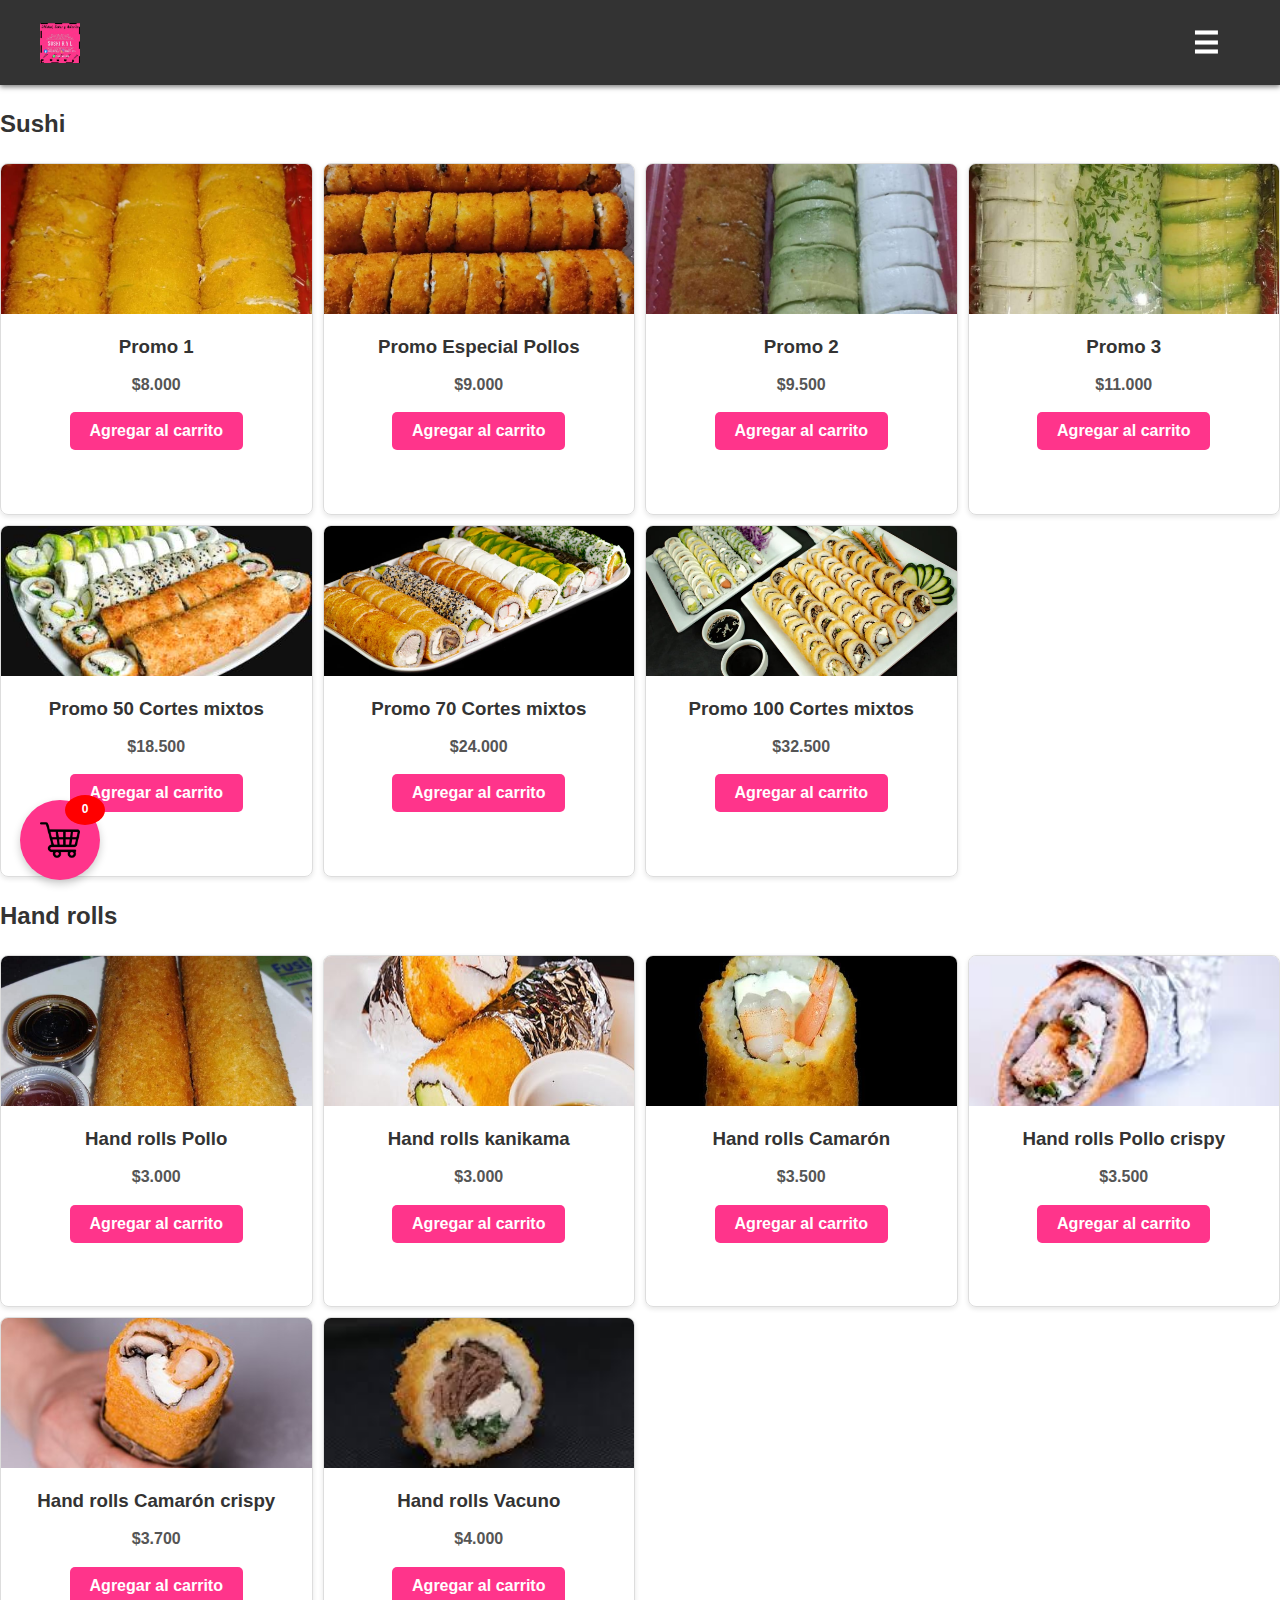
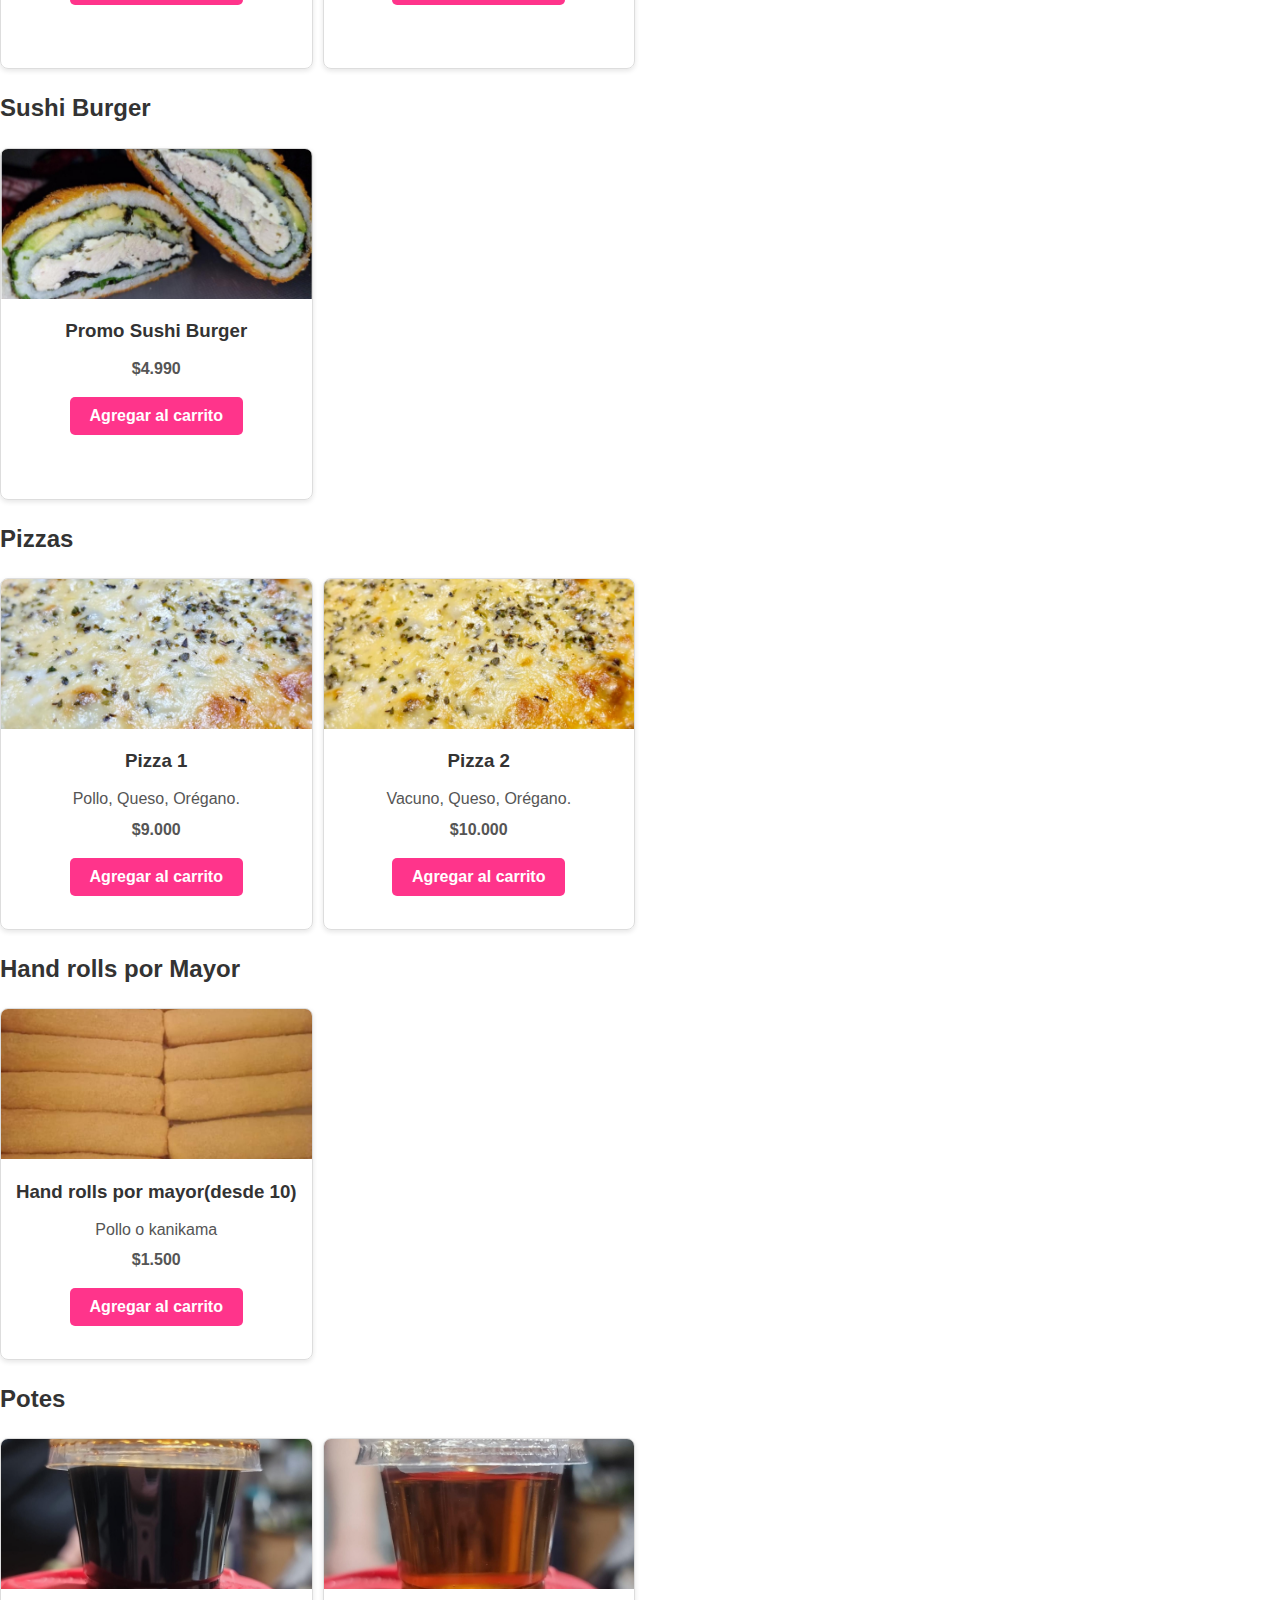
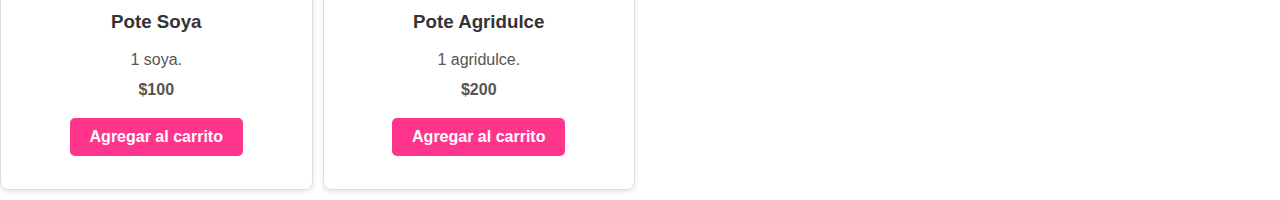
==== commit af22b87b: "Update index.html" ====
--- a/index.html
+++ b/index.html
@@ -8,7 +8,7 @@
     <link rel="icon" type="image/jpeg" href="img/logo.jpg">
     <meta property="og:title" content="Sushi R&L">
     <meta property="og:description" content="El mejor sushi de San Carlos">
-    <meta property="og:image" content="https://github.com/sushiryl/sushiryl.github.io/img/logo.jpg">
+    <meta property="og:image" content="https://sushiryl.github.io/img/logo.jpg">
     <meta property="og:url" content="https://sushiryl.github.io/">
     <meta property="og:type" content="website">
     <style>
@@ -324,4 +324,4 @@
         updateCartCount();
     </script>
 </body>
-</html>+</html>
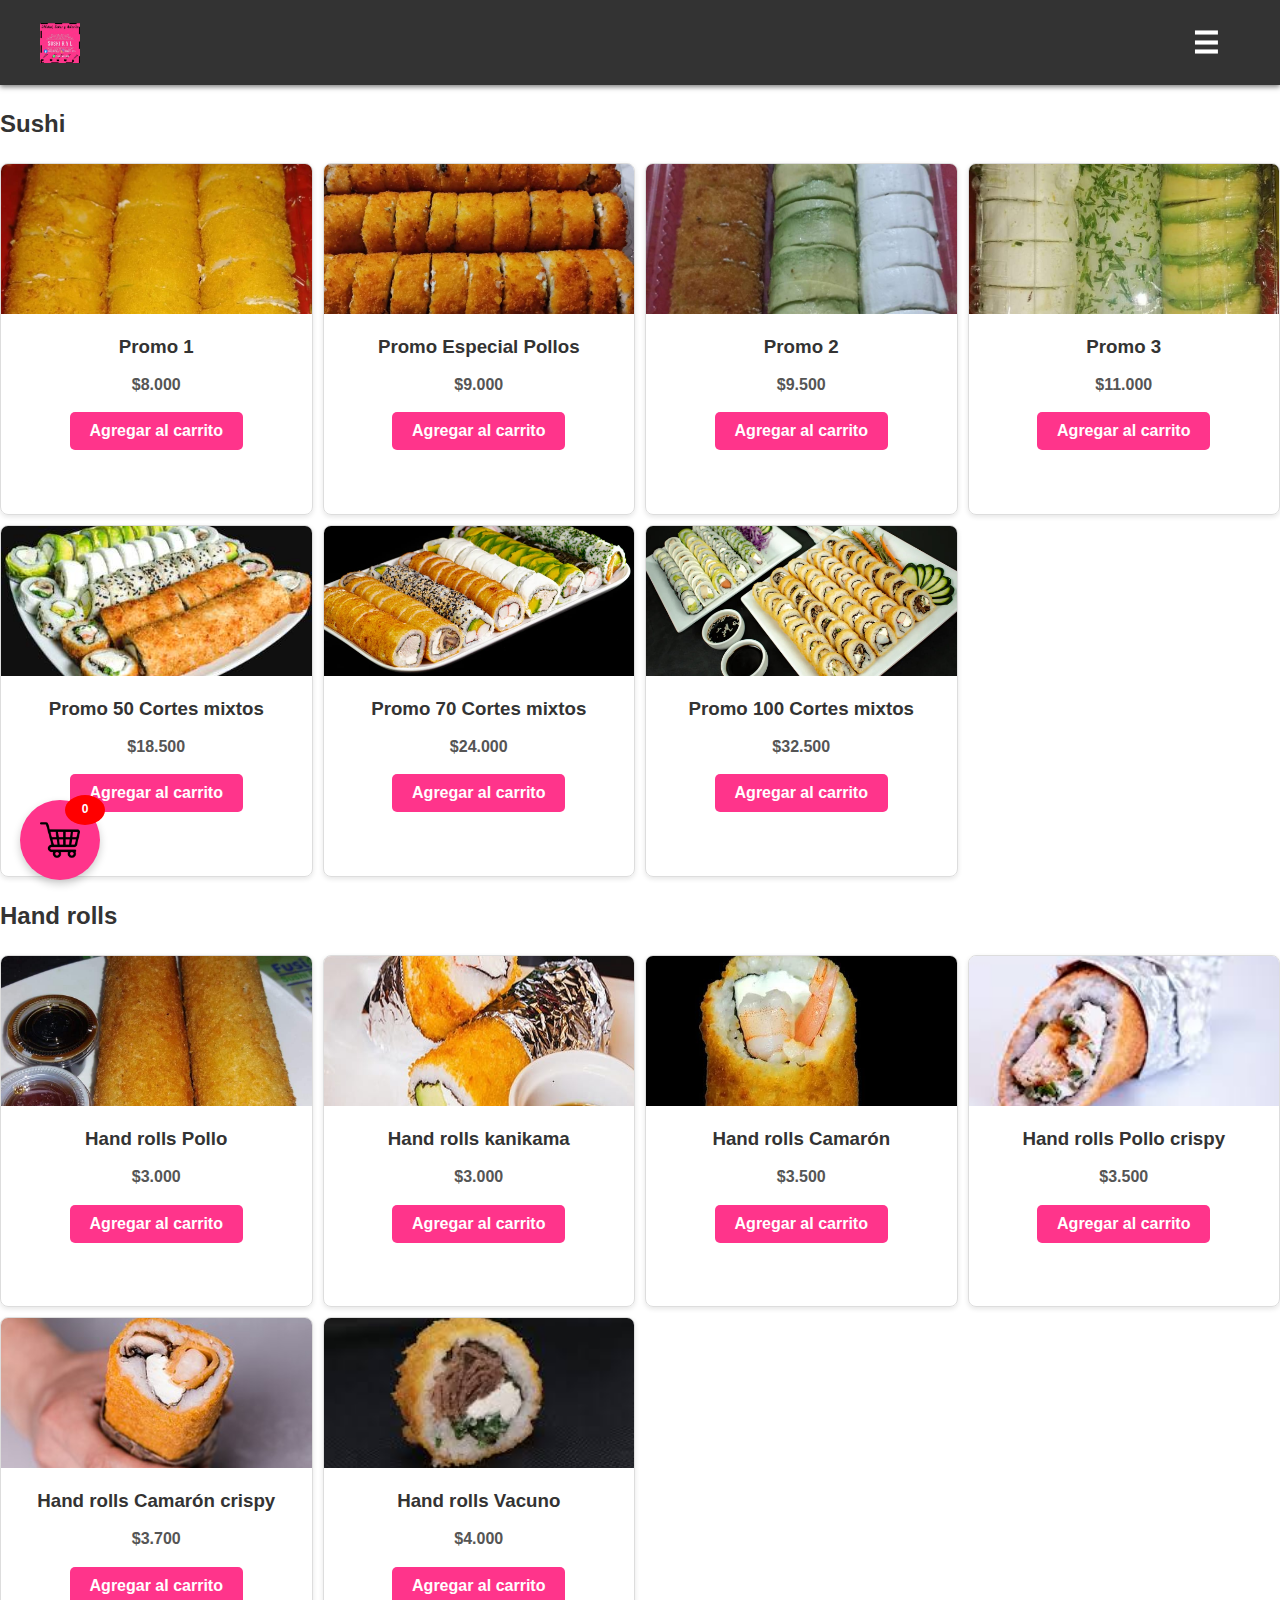
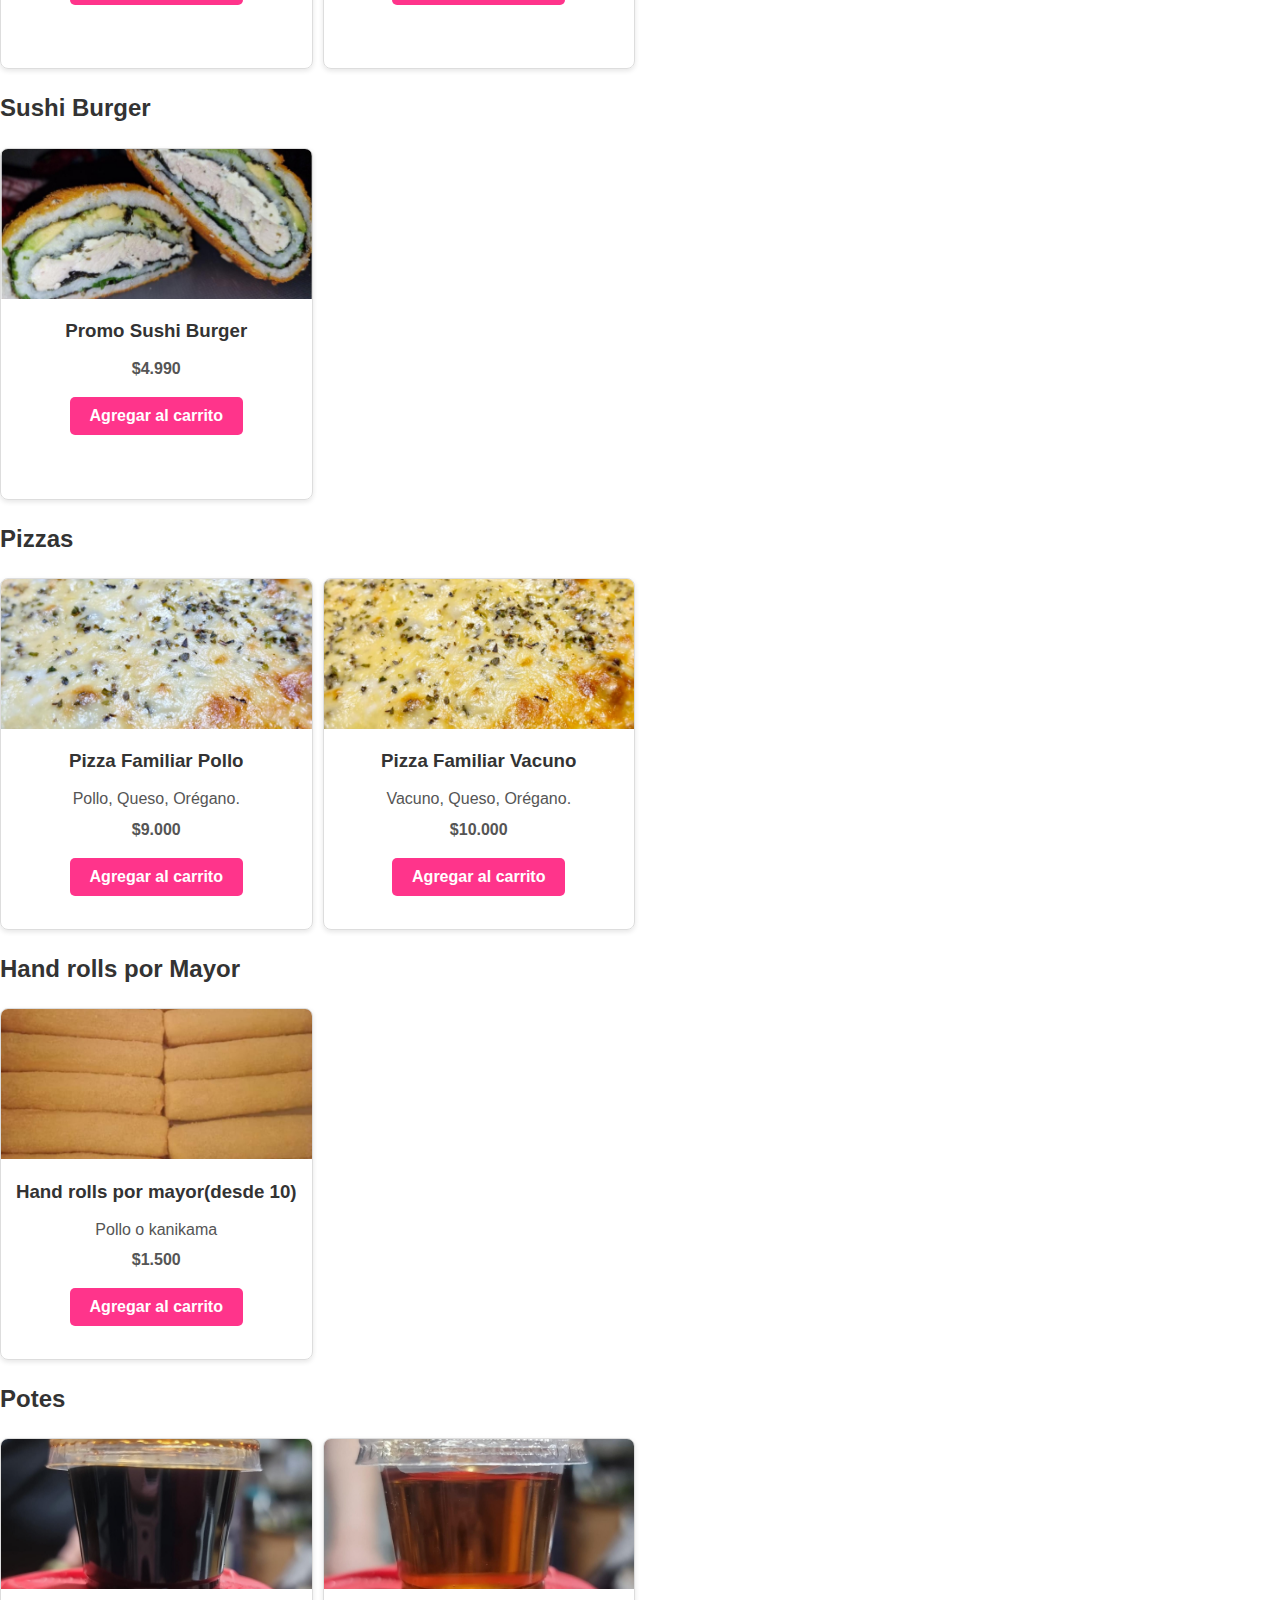
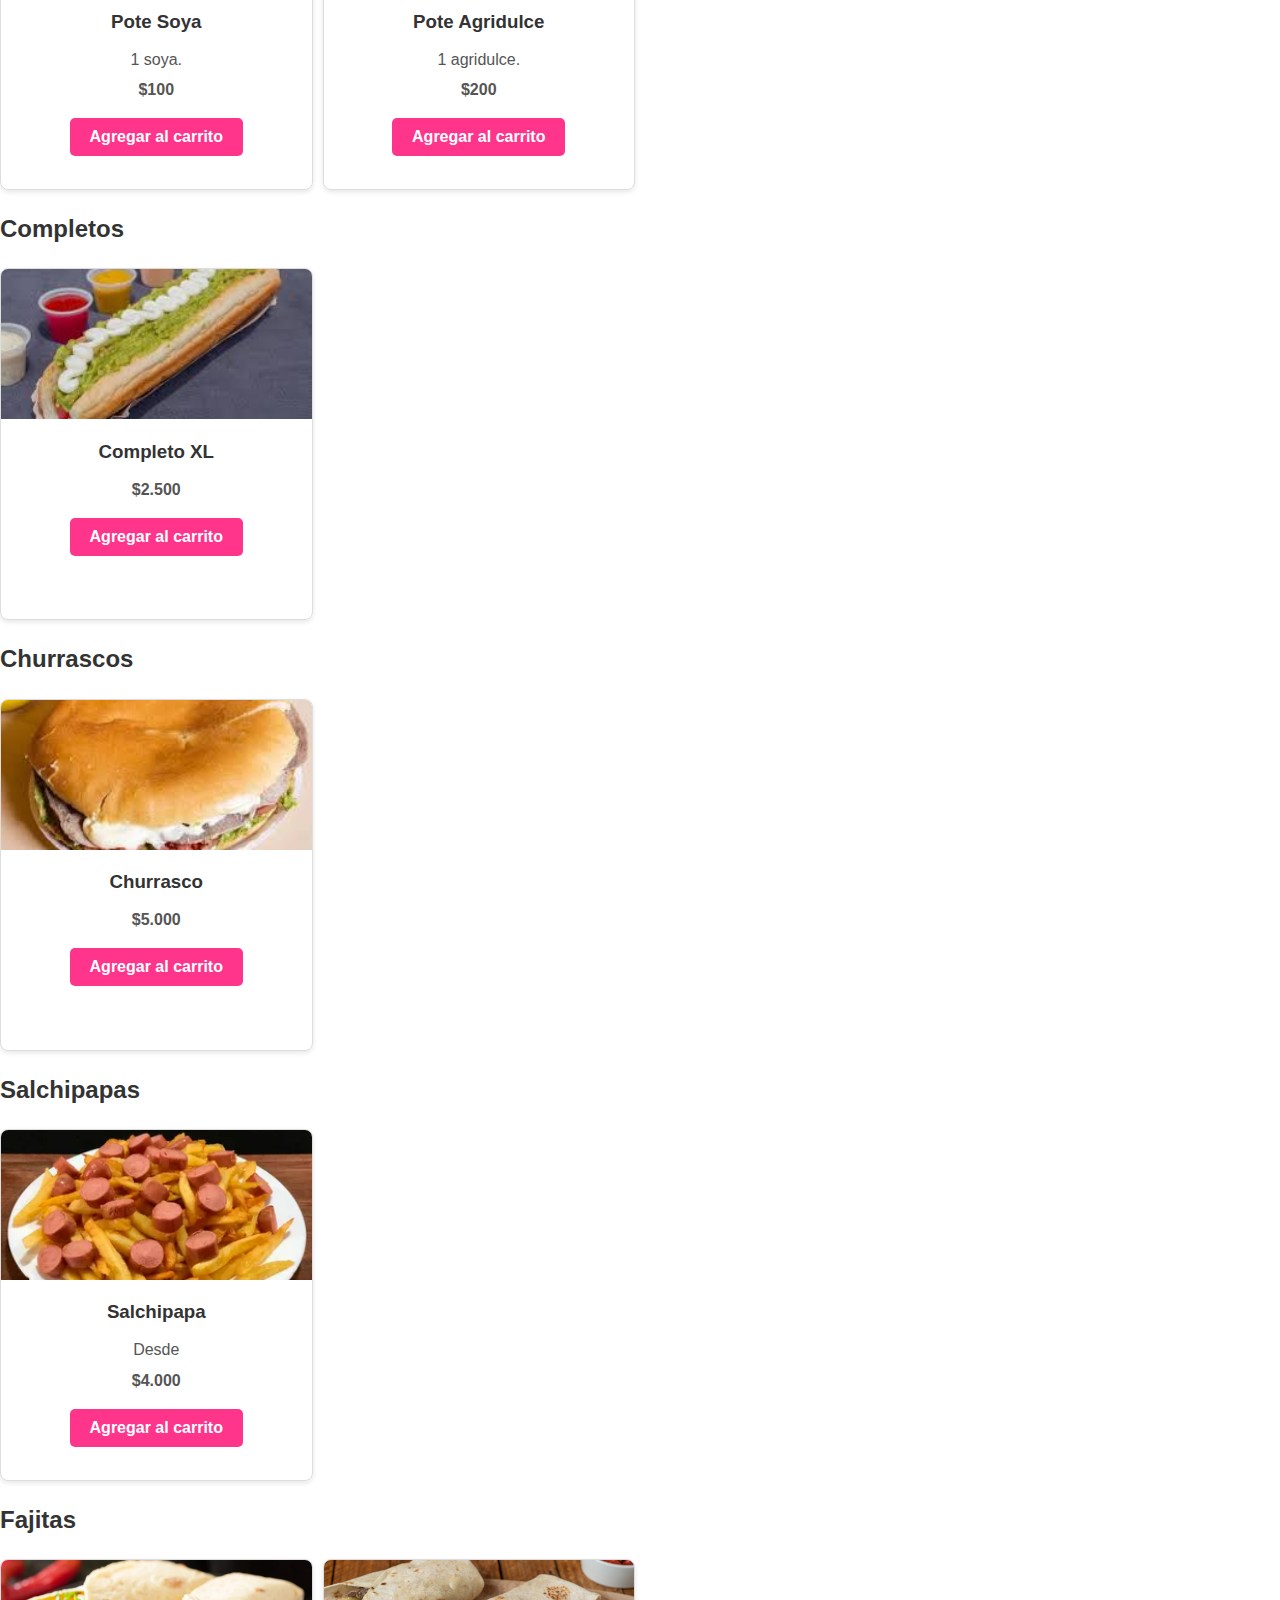
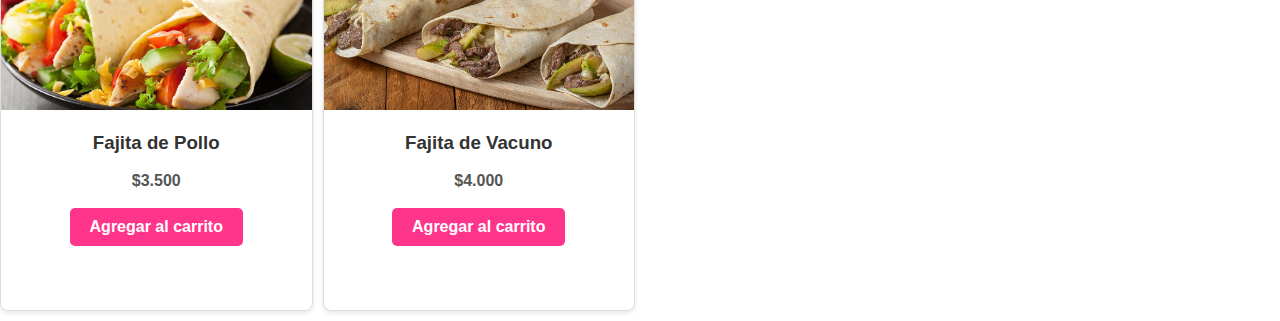
==== commit 84aac45d: "Actualización del sitio web" ====
--- a/index.html
+++ b/index.html
@@ -216,14 +216,14 @@
         <div class="promo-list">
             <div class="promo-item" id="pizza-pollo" onclick="redirectToDetail(this.id, event)">
                 <img src="img/pizza1.jpg" alt="Pizza Pollo" class="product-image">
-                <h3>Pizza 1</h3>
+                <h3>Pizza Familiar Pollo</h3>
                 <p>Pollo, Queso, Orégano.</p>
                 <p><strong>$9.000</strong></p>
                 <button class="add-to-cart" data-name="Pizza 1" data-price="9000">Agregar al carrito</button>
             </div>
             <div class="promo-item" id="pizza-vacuno" onclick="redirectToDetail(this.id, event)">
                 <img src="img/pizza2.jpg" alt="Pizza Vacuno" class="product-image">
-                <h3>Pizza 2</h3>
+                <h3>Pizza Familiar Vacuno</h3>
                 <p>Vacuno, Queso, Orégano.</p>
                 <p><strong>$10.000</strong></p>
                 <button class="add-to-cart" data-name="Pizza 2" data-price="10000">Agregar al carrito</button>
@@ -260,6 +260,60 @@
                 <p>1 agridulce.</p>
                 <p><strong>$200</strong></p>
                 <button class="add-to-cart" data-name="Pote Agridulce" data-price="200">Agregar al carrito</button>
+            </div>
+        </div>
+    </section>
+    <section id="completos">
+        <h2>Completos</h2>
+        <div class="promo-list">
+            <div class="promo-item" id="completo-xl" onclick="redirectToDetail(this.id, event)">
+                <img src="img/completo.jpg" alt="Completo XL" class="product-image">
+                <h3>Completo XL</h3>
+                <p><strong>$2.500</strong></p>
+                <button class="add-to-cart" data-name="Completo XL" data-price="2500">Agregar al carrito</button>
+            </div>
+        </div>
+    </section>
+    
+    <section id="churrascos">
+        <h2>Churrascos</h2>
+        <div class="promo-list">
+            <div class="promo-item" id="churrasco" onclick="redirectToDetail(this.id, event)">
+                <img src="img/churrasco.jpg" alt="Churrasco" class="product-image">
+                <h3>Churrasco</h3>
+                <p><strong>$5.000</strong></p>
+                <button class="add-to-cart" data-name="Churrasco" data-price="5000">Agregar al carrito</button>
+            </div>
+        </div>
+    </section>
+    
+    <section id="salchipapas">
+        <h2>Salchipapas</h2>
+        <div class="promo-list">
+            <div class="promo-item" id="salchipapa" onclick="redirectToDetail(this.id, event)">
+                <img src="img/salchipapas.webp" alt="Salchipapa" class="product-image">
+                <h3>Salchipapa</h3>
+                <p>Desde</p>
+                <p><strong>$4.000</strong></p>
+                <button class="add-to-cart" data-name="Salchipapa" data-price="4000">Agregar al carrito</button>
+            </div>
+        </div>
+    </section>
+    
+    <section id="fajitas">
+        <h2>Fajitas</h2>
+        <div class="promo-list">
+            <div class="promo-item" id="fajita-pollo" onclick="redirectToDetail(this.id, event)">
+                <img src="img/fajita-pollo.webp" alt="Fajita de Pollo" class="product-image">
+                <h3>Fajita de Pollo</h3>
+                <p><strong>$3.500</strong></p>
+                <button class="add-to-cart" data-name="Fajita de Pollo" data-price="3500">Agregar al carrito</button>
+            </div>
+            <div class="promo-item" id="fajita-vacuno" onclick="redirectToDetail(this.id, event)">
+                <img src="img/f-vacuno.jpg" alt="Fajita de Vacuno" class="product-image">
+                <h3>Fajita de Vacuno</h3>
+                <p><strong>$4.000</strong></p>
+                <button class="add-to-cart" data-name="Fajita de Vacuno" data-price="4000">Agregar al carrito</button>
             </div>
         </div>
     </section>
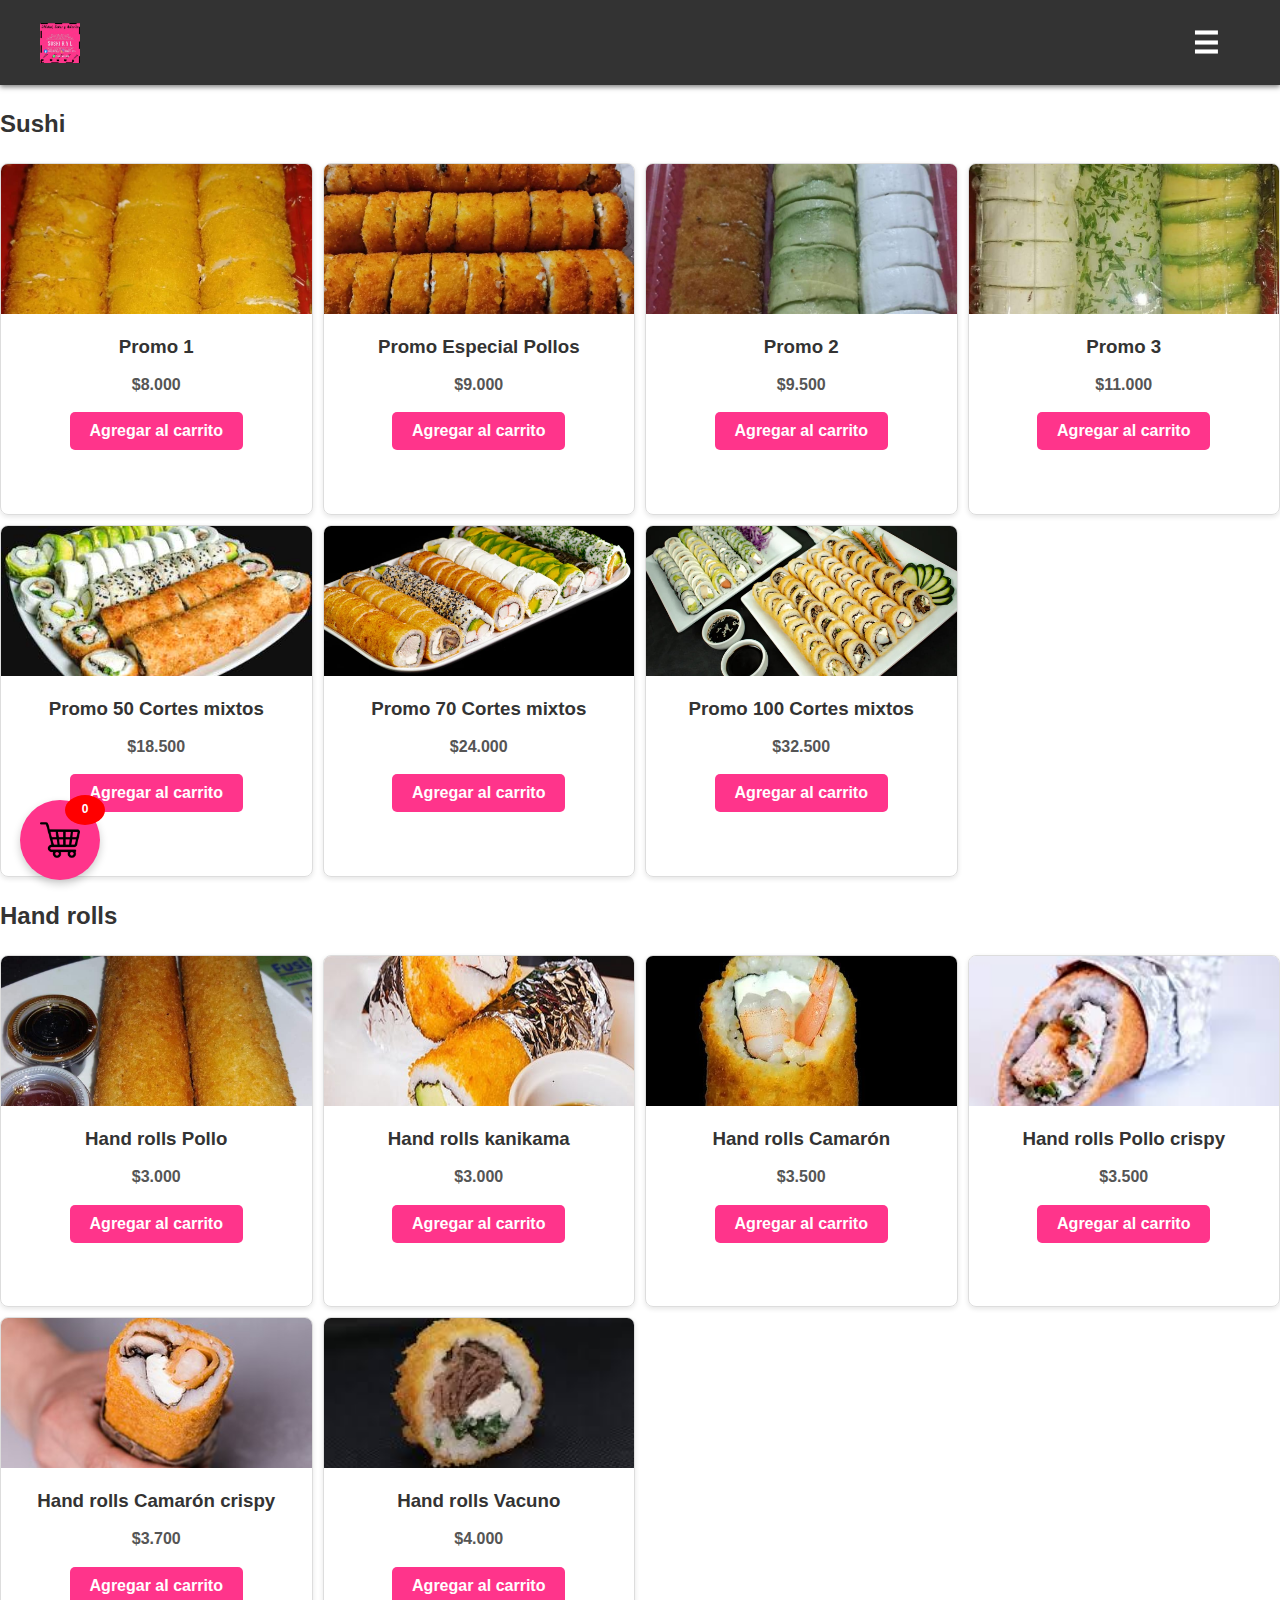
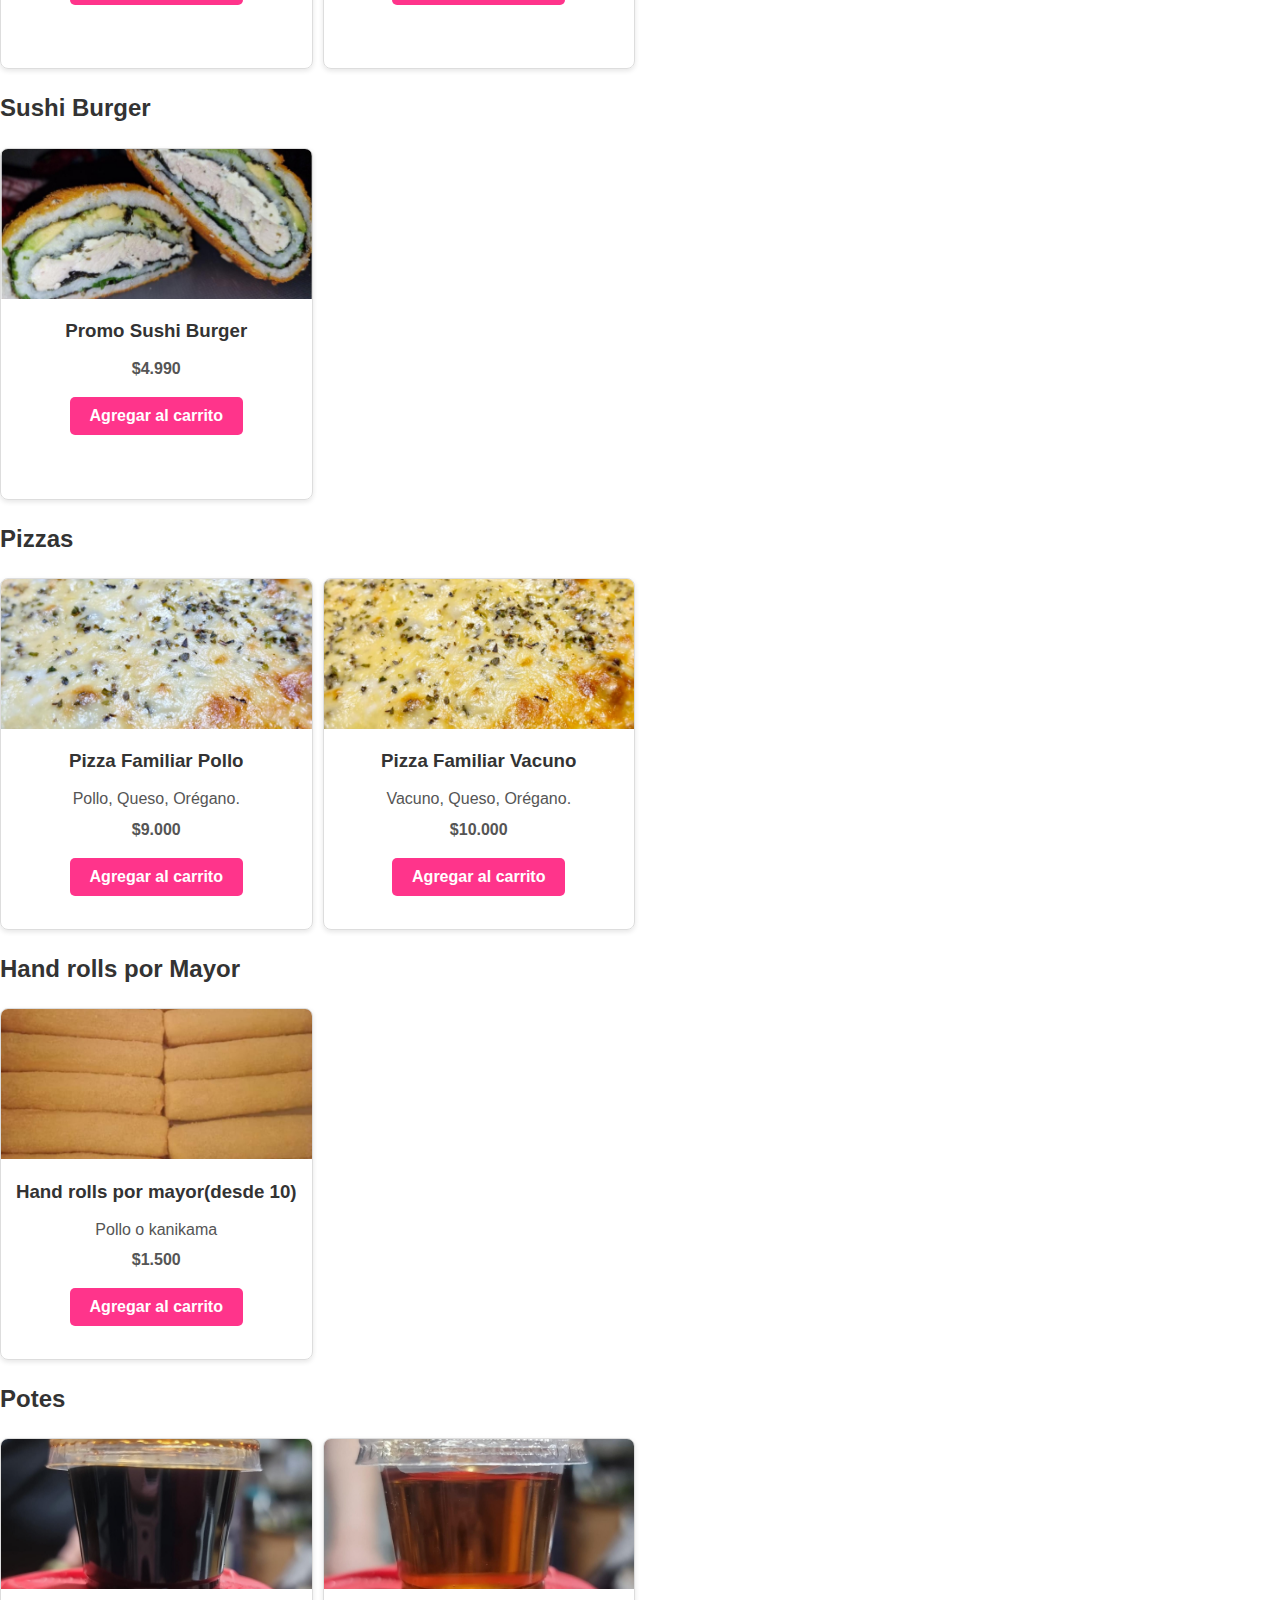
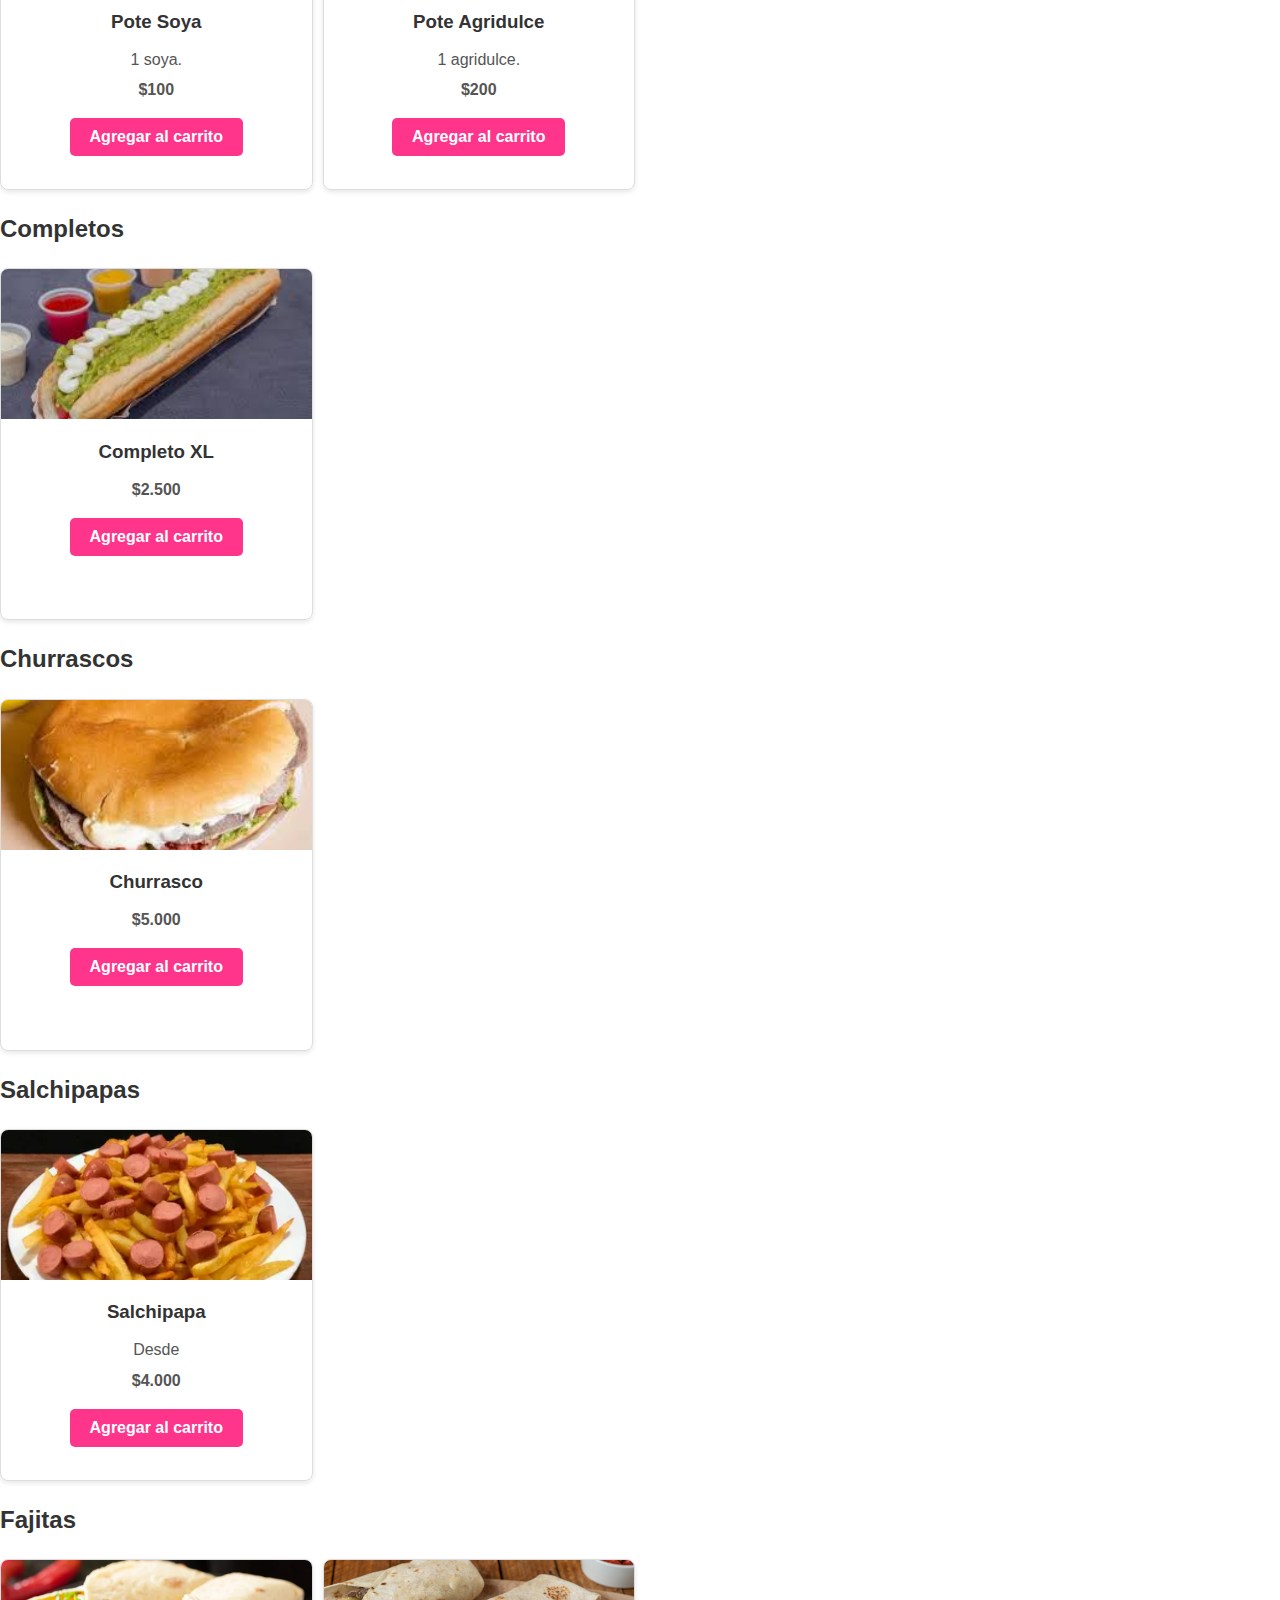
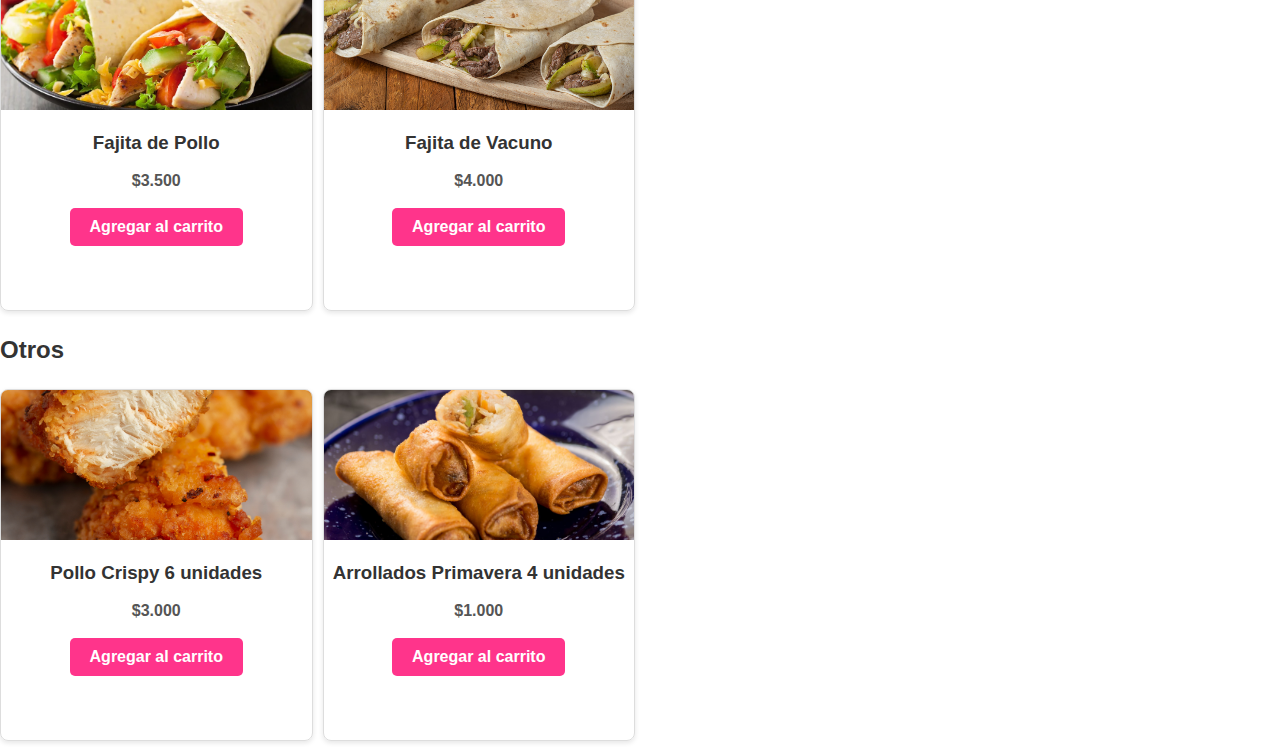
==== commit f9282ca5: "Descripción del cambio" ====
--- a/index.html
+++ b/index.html
@@ -103,7 +103,7 @@
                      <li><a href="#handrolls">Hand rolls</a></li>
                     <li><a href="#sushiburger">Sushi Burger</a></li>
                     <li><a href="#pizza">Pizza</a></li>
-                    <li><a href="#handrollsmayor">Por Mayor</a></li>
+                    <li><a href="#completos">Nuevos</a></li>
                  </ul>
             </nav>
         </div>
@@ -317,6 +317,24 @@
             </div>
         </div>
     </section>
+    <section id="Otros">
+        <h2>Otros</h2>
+        <div class="promo-list">
+            <div class="promo-item" id="Pollo-Crispy" onclick="redirectToDetail(this.id, event)">
+                <img src="img/pcrispy.jpg" alt="Pollo Crispy" class="product-image">
+                <h3>Pollo Crispy 6 unidades</h3>
+                <p><strong>$3.000</strong></p>
+                <button class="add-to-cart" data-name="Pollo Crispy" data-price="3000">Agregar al carrito</button>
+            </div>
+            <div class="promo-item" id="Arrollados-Primavera" onclick="redirectToDetail(this.id, event)">
+                <img src="img/arrollado.jpg" alt="Arrollados Primavera" class="product-image">
+                <h3>Arrollados Primavera 4 unidades</h3>
+                <p><strong>$1.000</strong></p>
+                <button class="add-to-cart" data-name="Arrollados Primavera" data-price="1000">Agregar al carrito</button>
+            </div>
+        </div>
+    </section>
+    
 
     <!-- Floating cart button -->
     <a href="carrito.html" id="floating-btn">
